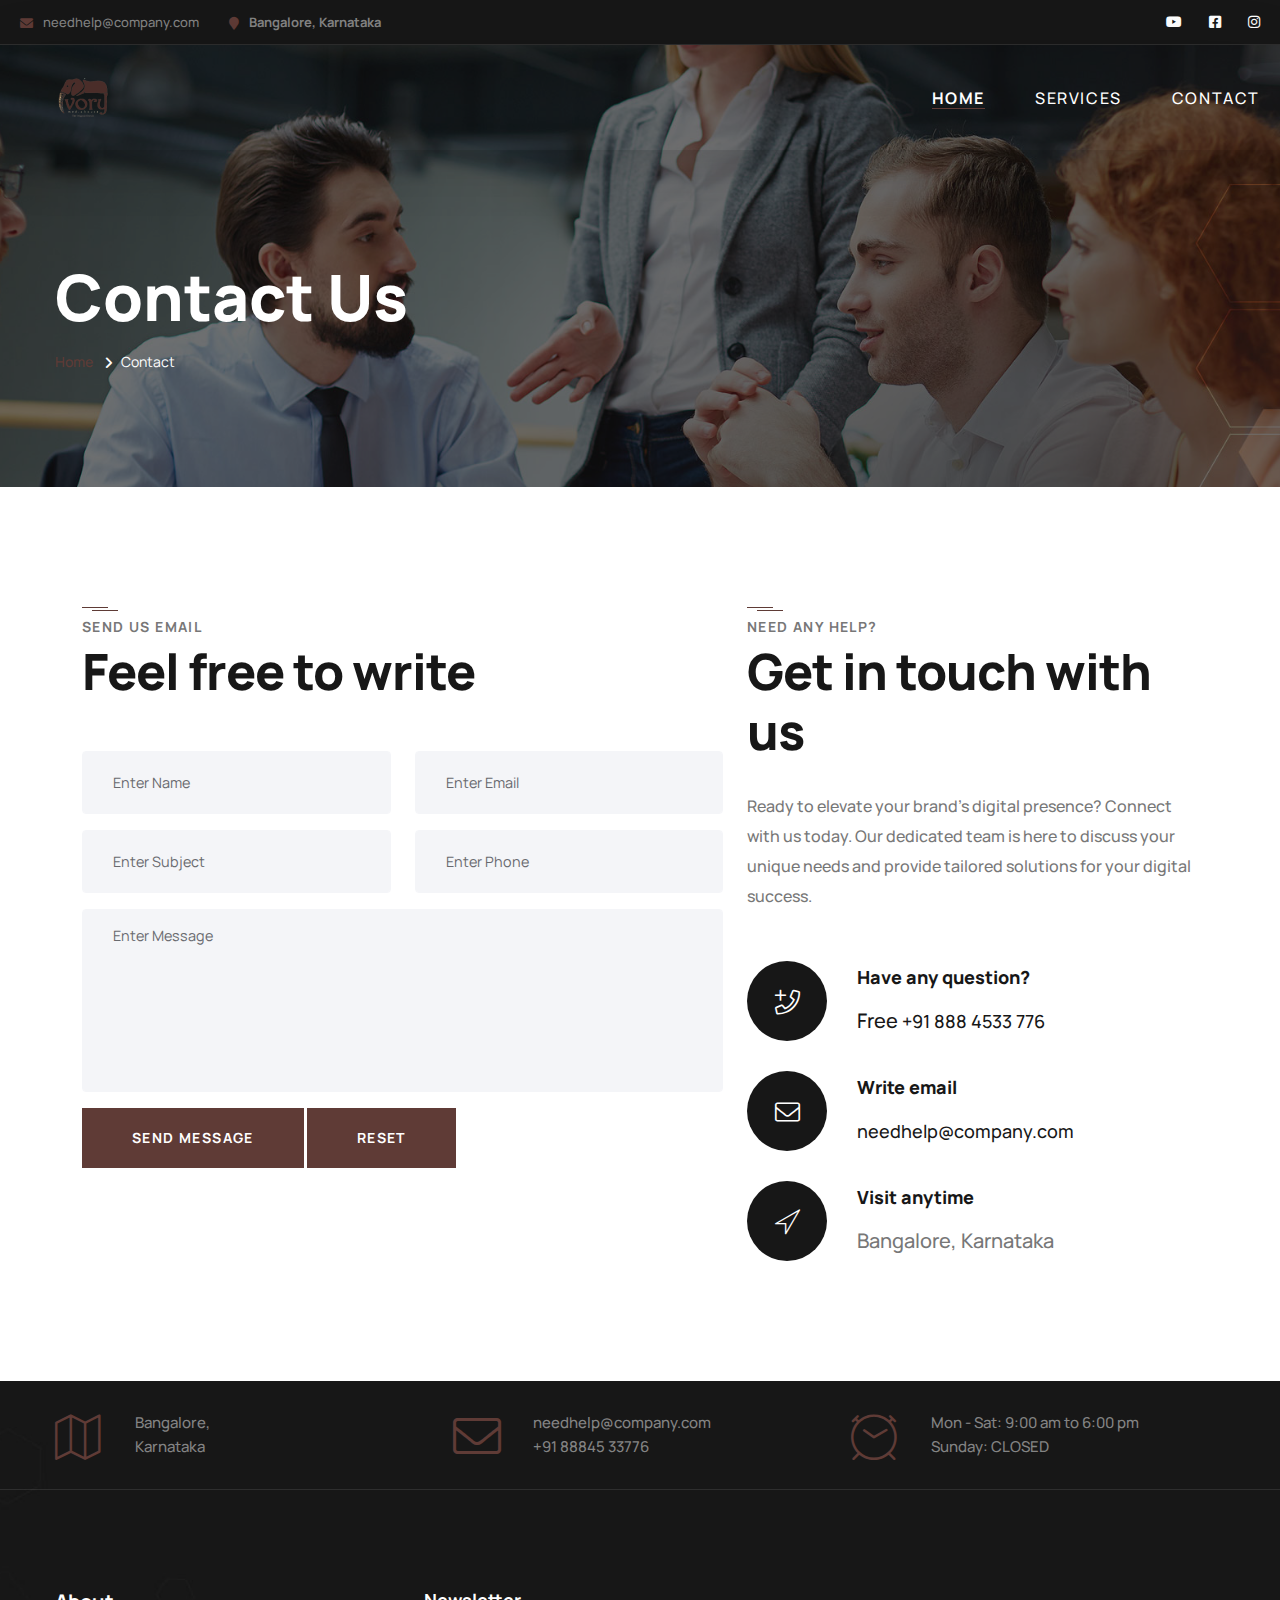
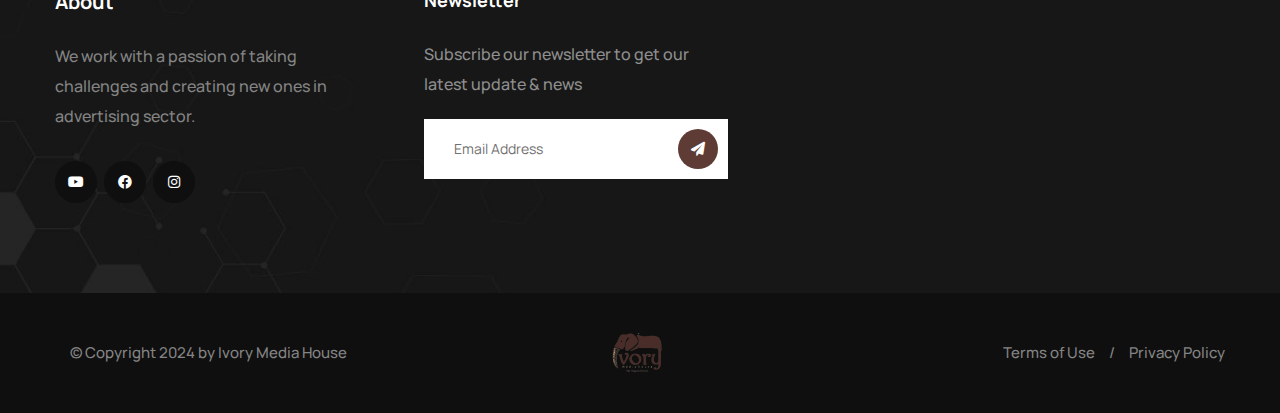
==== contact.html @ c9c1ac28 "first commit" ====
<!DOCTYPE html>
<html lang="en">
  <head>
    <meta charset="utf-8" />
    <title>
      Ivory Media House | Marketing | SEO | Web Design | Online Promotion
    </title>
    <!-- Stylesheets -->
    <link href="css/bootstrap.min.css" rel="stylesheet" />
    <link
      href="plugins/revolution/css/settings.css"
      rel="stylesheet"
      type="text/css"
    />
    <!-- REVOLUTION SETTINGS STYLES -->
    <link
      href="plugins/revolution/css/layers.css"
      rel="stylesheet"
      type="text/css"
    />
    <!-- REVOLUTION LAYERS STYLES -->
    <link
      href="plugins/revolution/css/navigation.css"
      rel="stylesheet"
      type="text/css"
    />
    <!-- REVOLUTION NAVIGATION STYLES -->
    <link href="css/style.css" rel="stylesheet" />

    <link rel="shortcut icon" href="images/favicon.png" type="image/x-icon" />
    <link rel="icon" href="images/favicon.png" type="image/x-icon" />

    <!-- Responsive -->
    <meta http-equiv="X-UA-Compatible" content="IE=edge" />
    <meta
      name="viewport"
      content="width=device-width, initial-scale=1.0, maximum-scale=1.0, user-scalable=0"
    />
    <!--[if lt IE 9
      ]><script src="https://cdnjs.cloudflare.com/ajax/libs/html5shiv/3.7.3/html5shiv.js"></script
    ><![endif]-->
    <!--[if lt IE 9]><script src="js/respond.js"></script><![endif]-->
  </head>

  <body>
    <div class="page-wrapper">
      <!-- Preloader -->
      <div class="preloader"></div>

      <!-- Main Header-->
      <header class="main-header header-style-one">
        <!-- Header Top -->
        <div class="header-top">
          <div class="inner-container">
            <div class="top-left">
              <!-- Info List -->
              <ul class="list-style-one">
                <li>
                  <i class="fa fa-envelope"></i>
                  <a href="mailto:needhelp@company.com">needhelp@company.com</a>
                </li>
                <li><i class="fa fa-map-marker"></i> Bangalore, Karnataka</li>
              </ul>
            </div>

            <div class="top-right">
              <ul class="social-icon-one">
                <li>
                  <a href="#"><span class="fab fa-youtube"></span></a>
                </li>
                <li>
                  <a href="#"><span class="fab fa-facebook-square"></span></a>
                </li>
                <li>
                  <a href="#"><span class="fab fa-instagram"></span></a>
                </li>
              </ul>
            </div>
          </div>
        </div>
        <!-- Header Top -->

        <div class="header-lower">
          <!-- Main box -->
          <div class="main-box">
            <div class="logo-box">
              <div class="logo">
                <a href="index.html"
                  ><img src="images/logo.png" alt="" title="Tronis"
                /></a>
              </div>

              <!-- Header Search -->
            </div>

            <!--Nav Box-->
            <div class="nav-outer">
              <nav class="nav main-menu">
                <ul class="navigation">
                  <li class="current">
                    <a href="index.html">Home</a>
                  </li>
                  <li class="">
                    <a href="services.html">Services</a>
                  </li>
                  <li><a href="contact.html">Contact</a></li>
                </ul>
              </nav>
              <!-- Main Menu End-->
            </div>

            <div class="outer-box">
              <a href="tel:+918884533776" class="info-btn">
                <i class="icon flaticon-phone-ringing"></i>
                +91 88845 33776
              </a>
              <!-- Mobile Nav toggler -->
              <div class="mobile-nav-toggler">
                <span class="icon lnr-icon-bars"></span>
              </div>
            </div>
          </div>
        </div>

        <!-- Mobile Menu  -->
        <div class="mobile-menu">
          <div class="menu-backdrop"></div>

          <!--Here Menu Will Come Automatically Via Javascript / Same Menu as in Header-->
          <nav class="menu-box">
            <div class="upper-box">
              <div class="nav-logo">
                <a href="index.html"
                  ><img src="images/logo.png" alt="" title=""
                /></a>
              </div>
              <div class="close-btn"><i class="icon fa fa-times"></i></div>
            </div>

            <ul class="navigation clearfix">
              <!--Keep This Empty / Menu will come through Javascript-->
            </ul>
            <ul class="contact-list-one">
              <li>
                <!-- Contact Info Box -->
                <div class="contact-info-box">
                  <i class="icon lnr-icon-phone-handset"></i>
                  <span class="title">Call Now</span>
                  <a href="tel:+92880098670">+92 (8800) - 98670</a>
                </div>
              </li>
              <li>
                <!-- Contact Info Box -->
                <div class="contact-info-box">
                  <span class="icon lnr-icon-envelope1"></span>
                  <span class="title">Send Email</span>
                  <a href="mailto:help@company.com">help@company.com</a>
                </div>
              </li>
              <li>
                <!-- Contact Info Box -->
                <div class="contact-info-box">
                  <span class="icon lnr-icon-clock"></span>
                  <span class="title">Send Email</span>
                  Mon - Sat 8:00 - 6:30, Sunday - CLOSED
                </div>
              </li>
            </ul>

            <ul class="social-links">
              <li>
                <a href="#"><i class="fab fa-youtube"></i></a>
              </li>
              <li>
                <a href="#"><i class="fab fa-facebook-f"></i></a>
              </li>
              <li>
                <a href="#"><i class="fab fa-instagram"></i></a>
              </li>
            </ul>
          </nav>
        </div>
        <!-- End Mobile Menu -->

        <!-- Header Search -->
        <div class="search-popup">
          <span class="search-back-drop"></span>
          <button class="close-search">
            <span class="fa fa-times"></span>
          </button>

          <div class="search-inner">
            <form
              method="post"
              action="https://html.kodesolution.com/2023/Ivory Media House-html/index.html"
            >
              <div class="form-group">
                <input
                  type="search"
                  name="search-field"
                  value=""
                  placeholder="Search..."
                  required=""
                />
                <button type="submit"><i class="fa fa-search"></i></button>
              </div>
            </form>
          </div>
        </div>
        <!-- End Header Search -->

        <!-- Sticky Header  -->
        <div class="sticky-header">
          <div class="auto-container">
            <div class="inner-container">
              <!--Logo-->
              <div class="logo">
                <a href="index.html" title=""
                  ><img src="images/logo-2.png" alt="" title=""
                /></a>
              </div>

              <!--Right Col-->
              <div class="nav-outer">
                <!-- Main Menu -->
                <nav class="main-menu">
                  <div class="navbar-collapse show collapse clearfix">
                    <ul class="navigation clearfix">
                      <!--Keep This Empty / Menu will come through Javascript-->
                    </ul>
                  </div>
                </nav>
                <!-- Main Menu End-->

                <!--Mobile Navigation Toggler-->
                <div class="mobile-nav-toggler">
                  <span class="icon lnr-icon-bars"></span>
                </div>
              </div>
            </div>
          </div>
        </div>
        <!-- End Sticky Menu -->
      </header>
      <!--End Main Header -->

      <!-- Start main-content -->
      <section
        class="page-title"
        style="background-image: url(images/background/page-title.jpg)"
      >
        <div class="auto-container">
          <div class="title-outer">
            <h1 class="title">Contact Us</h1>
            <ul class="page-breadcrumb">
              <li><a href="index.html">Home</a></li>
              <li>Contact</li>
            </ul>
          </div>
        </div>
      </section>
      <!-- end main-content -->

      <!--Contact Details Start-->
      <section class="contact-details">
        <div class="container">
          <div class="row">
            <div class="col-xl-7 col-lg-6">
              <div class="sec-title">
                <span class="sub-title">Send us email</span>
                <h2>Feel free to write</h2>
              </div>
              <!-- Contact Form -->
              <form
                id="contact_form"
                name="contact_form"
                class=""
                action="https://html.kodesolution.com/2023/Ivory Media House-html/includes/sendmail.php"
                method="post"
              >
                <div class="row">
                  <div class="col-sm-6">
                    <div class="mb-3">
                      <input
                        name="form_name"
                        class="form-control"
                        type="text"
                        placeholder="Enter Name"
                      />
                    </div>
                  </div>
                  <div class="col-sm-6">
                    <div class="mb-3">
                      <input
                        name="form_email"
                        class="form-control required email"
                        type="email"
                        placeholder="Enter Email"
                      />
                    </div>
                  </div>
                </div>
                <div class="row">
                  <div class="col-sm-6">
                    <div class="mb-3">
                      <input
                        name="form_subject"
                        class="form-control required"
                        type="text"
                        placeholder="Enter Subject"
                      />
                    </div>
                  </div>
                  <div class="col-sm-6">
                    <div class="mb-3">
                      <input
                        name="form_phone"
                        class="form-control"
                        type="text"
                        placeholder="Enter Phone"
                      />
                    </div>
                  </div>
                </div>
                <div class="mb-3">
                  <textarea
                    name="form_message"
                    class="form-control required"
                    rows="7"
                    placeholder="Enter Message"
                  ></textarea>
                </div>
                <div class="mb-3">
                  <input
                    name="form_botcheck"
                    class="form-control"
                    type="hidden"
                    value=""
                  />
                  <button
                    type="submit"
                    class="theme-btn btn-style-one"
                    data-loading-text="Please wait..."
                  >
                    <span class="btn-title">Send message</span>
                  </button>
                  <button
                    type="reset"
                    class="theme-btn btn-style-one bg-theme-color5"
                  >
                    <span class="btn-title">Reset</span>
                  </button>
                </div>
              </form>
              <!-- Contact Form Validation-->
            </div>
            <div class="col-xl-5 col-lg-6">
              <div class="contact-details__right">
                <div class="sec-title">
                  <span class="sub-title">Need any help?</span>
                  <h2>Get in touch with us</h2>
                  <div class="text">
                    Ready to elevate your brand's digital presence? Connect with
                    us today. Our dedicated team is here to discuss your unique
                    needs and provide tailored solutions for your digital
                    success.
                  </div>
                </div>
                <ul class="list-unstyled contact-details__info">
                  <li>
                    <div class="icon bg-theme-color2">
                      <span class="lnr-icon-phone-plus"></span>
                    </div>
                    <div class="text">
                      <h6>Have any question?</h6>
                      <a href="tel:+918884533776"
                        ><span>Free</span> +91 888 4533 776</a
                      >
                    </div>
                  </li>
                  <li>
                    <div class="icon">
                      <span class="lnr-icon-envelope1"></span>
                    </div>
                    <div class="text">
                      <h6>Write email</h6>
                      <a href="mailto:needhelp@company.com"
                        >needhelp@company.com</a
                      >
                    </div>
                  </li>
                  <li>
                    <div class="icon">
                      <span class="lnr-icon-location"></span>
                    </div>
                    <div class="text">
                      <h6>Visit anytime</h6>
                      <span>Bangalore, Karnataka</span>
                    </div>
                  </li>
                </ul>
              </div>
            </div>
          </div>
        </div>
      </section>
      <!--Contact Details End-->

      <!-- Main Footer -->
      <footer class="main-footer">
        <div class="bg bg-pattern-6"></div>
        <!-- Footer Uppper -->
        <div class="footer-upper">
          <div class="auto-container">
            <div class="row">
              <!-- Contact info Block -->
              <div class="contact-info-block col-lg-4 col-md-6">
                <div class="inner">
                  <i class="icon lnr-icon-map"></i>
                  <div class="text">Bangalore, <br />Karnataka</div>
                </div>
              </div>
              <!-- Contact info Block -->
              <div class="contact-info-block col-lg-4 col-md-6">
                <div class="inner">
                  <i class="icon lnr-icon-envelope1"></i>
                  <div class="text">
                    <a href="#">needhelp@company.com</a>
                    <a href="tel:+918884533776">+91 88845 33776</a>
                  </div>
                </div>
              </div>
              <!-- Contact info Block -->
              <div class="contact-info-block col-lg-4 col-md-6">
                <div class="inner">
                  <i class="icon lnr-icon-clock"></i>
                  <div class="text">
                    Mon - Sat: 9:00 am to 6:00 pm <br />Sunday: CLOSED
                  </div>
                </div>
              </div>
            </div>
          </div>
        </div>

        <!-- Widgets Section -->
        <div class="widgets-section">
          <div class="auto-container">
            <div class="row">
              <!-- Footer COlumn -->
              <div class="footer-column col-xl-3 col-lg-3 col-md-6 col-sm-12">
                <div class="footer-widget about-widget">
                  <h5 class="widget-title">About</h5>
                  <div class="widget-content">
                    <div class="text">
                      We work with a passion of taking challenges and creating
                      new ones in advertising sector.
                    </div>
                    <ul class="social-icon-two">
                      <li>
                        <a href="#"><i class="fab fa-youtube"></i></a>
                      </li>
                      <li>
                        <a href="#"><i class="fab fa-facebook"></i></a>
                      </li>
                      <li>
                        <a href="#"><i class="fab fa-instagram"></i></a>
                      </li>
                    </ul>
                  </div>
                </div>
              </div>

              <!-- Footer COlumn -->
              <div class="footer-column col-xl-4 col-lg-4 col-md-6 col-sm-12">
                <div class="widget newsletter-widget">
                  <h6 class="widget-title">Newsletter</h6>
                  <div class="widget-content">
                    <div class="text">
                      Subscribe our newsletter to get our latest update & news
                    </div>
                    <div class="subscribe-form">
                      <form method="post" action="#">
                        <div class="form-group">
                          <input
                            type="email"
                            name="email"
                            class="email"
                            value=""
                            placeholder="Email Address"
                            required=""
                          />
                          <button type="button" class="theme-btn">
                            <i class="fa fa-paper-plane"></i>
                          </button>
                        </div>
                      </form>
                    </div>
                  </div>
                </div>
              </div>
            </div>
          </div>
        </div>

        <!--  Footer Bottom -->
        <div class="footer-bottom">
          <div class="auto-container">
            <div class="row">
              <div class="logo-column col-lg-4 col-md-4 order-2">
                <div class="footer-logo">
                  <img src="images/logo.png" alt="" />
                </div>
              </div>
              <div class="links-column col-lg-4 col-md-4 order-3">
                <ul class="footer-links">
                  <li><a href="#">Terms of Use</a></li>
                  <li><a href="#">Privacy Policy</a></li>
                </ul>
              </div>
              <div class="col-lg-4 col-md-4">
                <p class="copyright-text">
                  © Copyright 2024 by Ivory Media House
                </p>
              </div>
            </div>
          </div>
        </div>
      </footer>
      <!--End Main Footer -->
    </div>
    <!-- End Page Wrapper -->

    <!-- Scroll To Top -->
    <div class="scroll-to-top scroll-to-target" data-target="html">
      <span class="fa fa-angle-up"></span>
    </div>

    <script src="js/jquery.js"></script>
    <script src="js/popper.min.js"></script>
    <script src="js/bootstrap.min.js"></script>
    <script src="js/jquery.fancybox.js"></script>
    <script src="js/jquery-ui.js"></script>
    <script src="js/wow.js"></script>
    <script src="js/appear.js"></script>
    <script src="js/select2.min.js"></script>
    <script src="js/swiper.min.js"></script>
    <script src="js/owl.js"></script>
    <script src="js/script.js"></script>

    <!-- form submit -->
    <script src="js/jquery.validate.min.js"></script>
    <script src="js/jquery.form.min.js"></script>
    <script>
      (function ($) {
        $("#contact_form").validate({
          submitHandler: function (form) {
            var form_btn = $(form).find('button[type="submit"]');
            var form_result_div = "#form-result";
            $(form_result_div).remove();
            form_btn.before(
              '<div id="form-result" class="alert alert-success" role="alert" style="display: none;"></div>'
            );
            var form_btn_old_msg = form_btn.html();
            form_btn.html(form_btn.prop("disabled", true).data("loading-text"));
            $(form).ajaxSubmit({
              dataType: "json",
              success: function (data) {
                if (data.status == "true") {
                  $(form).find(".form-control").val("");
                }
                form_btn.prop("disabled", false).html(form_btn_old_msg);
                $(form_result_div).html(data.message).fadeIn("slow");
                setTimeout(function () {
                  $(form_result_div).fadeOut("slow");
                }, 6000);
              },
            });
          },
        });
      })(jQuery);
    </script>
  </body>
</html>
---- plugins/revolution/css/settings.css ----
/*-----------------------------------------------------------------------------

-	Revolution Slider 5.0 Default Style Settings -

Screen Stylesheet

version:   	5.4.5
date:      	15/05/17
author:		themepunch
email:     	info@themepunch.com
website:   	http://www.themepunch.com
-----------------------------------------------------------------------------*/
#debungcontrolls,.debugtimeline{width:100%;box-sizing:border-box}.rev_column,.rev_column .tp-parallax-wrap,.tp-svg-layer svg{vertical-align:top}#debungcontrolls{z-index:100000;position:fixed;bottom:0;height:auto;background:rgba(0,0,0,.6);padding:10px}.debugtimeline{height:10px;position:relative;margin-bottom:3px;display:none;white-space:nowrap}.debugtimeline:hover{height:15px}.the_timeline_tester{background:#e74c3c;position:absolute;top:0;left:0;height:100%;width:0}.rs-go-fullscreen{position:fixed!important;width:100%!important;height:100%!important;top:0!important;left:0!important;z-index:9999999!important;background:#fff!important}.debugtimeline.tl_slide .the_timeline_tester{background:#f39c12}.debugtimeline.tl_frame .the_timeline_tester{background:#3498db}.debugtimline_txt{color:#fff;font-weight:400;font-size:7px;position:absolute;left:10px;top:0;white-space:nowrap;line-height:10px}.rtl{direction:rtl}@font-face{font-family:revicons;src:url(../fonts/revicons/revicons90c6.eot?5510888);src:url(../fonts/revicons/revicons90c6.eot?5510888#iefix) format('embedded-opentype'),url(../fonts/revicons/revicons90c6.woff?5510888) format('woff'),url(../fonts/revicons/revicons90c6.ttf?5510888) format('truetype'),url(../fonts/revicons/revicons90c6.svg?5510888#revicons) format('svg');font-weight:400;font-style:normal}[class*=" revicon-"]:before,[class^=revicon-]:before{font-family:revicons;font-style:normal;font-weight:400;speak:none;display:inline-block;text-decoration:inherit;width:1em;margin-right:.2em;text-align:center;font-variant:normal;text-transform:none;line-height:1em;margin-left:.2em}.revicon-search-1:before{content:'\e802'}.revicon-pencil-1:before{content:'\e831'}.revicon-picture-1:before{content:'\e803'}.revicon-cancel:before{content:'\e80a'}.revicon-info-circled:before{content:'\e80f'}.revicon-trash:before{content:'\e801'}.revicon-left-dir:before{content:'\e817'}.revicon-right-dir:before{content:'\e818'}.revicon-down-open:before{content:'\e83b'}.revicon-left-open:before{content:'\e819'}.revicon-right-open:before{content:'\e81a'}.revicon-angle-left:before{content:'\e820'}.revicon-angle-right:before{content:'\e81d'}.revicon-left-big:before{content:'\e81f'}.revicon-right-big:before{content:'\e81e'}.revicon-magic:before{content:'\e807'}.revicon-picture:before{content:'\e800'}.revicon-export:before{content:'\e80b'}.revicon-cog:before{content:'\e832'}.revicon-login:before{content:'\e833'}.revicon-logout:before{content:'\e834'}.revicon-video:before{content:'\e805'}.revicon-arrow-combo:before{content:'\e827'}.revicon-left-open-1:before{content:'\e82a'}.revicon-right-open-1:before{content:'\e82b'}.revicon-left-open-mini:before{content:'\e822'}.revicon-right-open-mini:before{content:'\e823'}.revicon-left-open-big:before{content:'\e824'}.revicon-right-open-big:before{content:'\e825'}.revicon-left:before{content:'\e836'}.revicon-right:before{content:'\e826'}.revicon-ccw:before{content:'\e808'}.revicon-arrows-ccw:before{content:'\e806'}.revicon-palette:before{content:'\e829'}.revicon-list-add:before{content:'\e80c'}.revicon-doc:before{content:'\e809'}.revicon-left-open-outline:before{content:'\e82e'}.revicon-left-open-2:before{content:'\e82c'}.revicon-right-open-outline:before{content:'\e82f'}.revicon-right-open-2:before{content:'\e82d'}.revicon-equalizer:before{content:'\e83a'}.revicon-layers-alt:before{content:'\e804'}.revicon-popup:before{content:'\e828'}.rev_slider_wrapper{position:relative;z-index:0;width:100%}.rev_slider{position:relative;overflow:visible}.entry-content .rev_slider a,.rev_slider a{box-shadow:none}.tp-overflow-hidden{overflow:hidden!important}.group_ov_hidden{overflow:hidden}.rev_slider img,.tp-simpleresponsive img{max-width:none!important;transition:none;margin:0;padding:0;border:none}.rev_slider .no-slides-text{font-weight:700;text-align:center;padding-top:80px}.rev_slider>ul,.rev_slider>ul>li,.rev_slider>ul>li:before,.rev_slider_wrapper>ul,.tp-revslider-mainul>li,.tp-revslider-mainul>li:before,.tp-simpleresponsive>ul,.tp-simpleresponsive>ul>li,.tp-simpleresponsive>ul>li:before{list-style:none!important;position:absolute;margin:0!important;padding:0!important;overflow-x:visible;overflow-y:visible;background-image:none;background-position:0 0;text-indent:0;top:0;left:0}.rev_slider>ul>li,.rev_slider>ul>li:before,.tp-revslider-mainul>li,.tp-revslider-mainul>li:before,.tp-simpleresponsive>ul>li,.tp-simpleresponsive>ul>li:before{visibility:hidden}.tp-revslider-mainul,.tp-revslider-slidesli{padding:0!important;margin:0!important;list-style:none!important}.fullscreen-container,.fullwidthbanner-container{padding:0;position:relative}.rev_slider li.tp-revslider-slidesli{position:absolute!important}.tp-caption .rs-untoggled-content{display:block}.tp-caption .rs-toggled-content{display:none}.rs-toggle-content-active.tp-caption .rs-toggled-content{display:block}.rs-toggle-content-active.tp-caption .rs-untoggled-content{display:none}.rev_slider .caption,.rev_slider .tp-caption{position:relative;visibility:hidden;white-space:nowrap;display:block;-webkit-font-smoothing:antialiased!important;z-index:1}.rev_slider .caption,.rev_slider .tp-caption,.tp-simpleresponsive img{-moz-user-select:none;-khtml-user-select:none;-webkit-user-select:none;-o-user-select:none}.rev_slider .tp-mask-wrap .tp-caption,.rev_slider .tp-mask-wrap :last-child,.wpb_text_column .rev_slider .tp-mask-wrap .tp-caption,.wpb_text_column .rev_slider .tp-mask-wrap :last-child{margin-bottom:0}.tp-svg-layer svg{width:100%;height:100%;position:relative}.tp-carousel-wrapper{cursor:url(openhand.cur),move}.tp-carousel-wrapper.dragged{cursor:url(closedhand.cur),move}.tp_inner_padding{box-sizing:border-box;max-height:none!important}.tp-caption.tp-layer-selectable{-moz-user-select:all;-khtml-user-select:all;-webkit-user-select:all;-o-user-select:all}.tp-caption.tp-hidden-caption,.tp-forcenotvisible,.tp-hide-revslider,.tp-parallax-wrap.tp-hidden-caption{visibility:hidden!important;display:none!important}.rev_slider audio,.rev_slider embed,.rev_slider iframe,.rev_slider object,.rev_slider video{max-width:none!important}.tp-element-background{position:absolute;top:0;left:0;width:100%;height:100%;z-index:0}.tp-blockmask,.tp-blockmask_in,.tp-blockmask_out{position:absolute;top:0;left:0;width:100%;height:100%;background:#fff;z-index:1000;transform:scaleX(0) scaleY(0)}.tp-parallax-wrap{transform-style:preserve-3d}.rev_row_zone{position:absolute;width:100%;left:0;box-sizing:border-box;min-height:50px;font-size:0}.rev_column_inner,.rev_slider .tp-caption.rev_row{position:relative;width:100%!important;box-sizing:border-box}.rev_row_zone_top{top:0}.rev_row_zone_middle{top:50%;transform:translateY(-50%)}.rev_row_zone_bottom{bottom:0}.rev_slider .tp-caption.rev_row{display:table;table-layout:fixed;vertical-align:top;height:auto!important;font-size:0}.rev_column{display:table-cell;position:relative;height:auto;box-sizing:border-box;font-size:0}.rev_column_inner{display:block;height:auto!important;white-space:normal!important}.rev_column_bg{width:100%;height:100%;position:absolute;top:0;left:0;z-index:0;box-sizing:border-box;background-clip:content-box;border:0 solid transparent}.tp-caption .backcorner,.tp-caption .backcornertop,.tp-caption .frontcorner,.tp-caption .frontcornertop{height:0;top:0;width:0;position:absolute}.rev_column_inner .tp-loop-wrap,.rev_column_inner .tp-mask-wrap,.rev_column_inner .tp-parallax-wrap{text-align:inherit}.rev_column_inner .tp-mask-wrap{display:inline-block}.rev_column_inner .tp-parallax-wrap,.rev_column_inner .tp-parallax-wrap .tp-loop-wrap,.rev_column_inner .tp-parallax-wrap .tp-mask-wrap{position:relative!important;left:auto!important;top:auto!important;line-height:0}.tp-video-play-button,.tp-video-play-button i{line-height:50px!important;vertical-align:top;text-align:center}.rev_column_inner .rev_layer_in_column,.rev_column_inner .tp-parallax-wrap,.rev_column_inner .tp-parallax-wrap .tp-loop-wrap,.rev_column_inner .tp-parallax-wrap .tp-mask-wrap{vertical-align:top}.rev_break_columns{display:block!important}.rev_break_columns .tp-parallax-wrap.rev_column{display:block!important;width:100%!important}.fullwidthbanner-container{overflow:hidden}.fullwidthbanner-container .fullwidthabanner{width:100%;position:relative}.tp-static-layers{position:absolute;z-index:101;top:0;left:0}.tp-caption .frontcorner{border-left:40px solid transparent;border-right:0 solid transparent;border-top:40px solid #00A8FF;left:-40px}.tp-caption .backcorner{border-left:0 solid transparent;border-right:40px solid transparent;border-bottom:40px solid #00A8FF;right:0}.tp-caption .frontcornertop{border-left:40px solid transparent;border-right:0 solid transparent;border-bottom:40px solid #00A8FF;left:-40px}.tp-caption .backcornertop{border-left:0 solid transparent;border-right:40px solid transparent;border-top:40px solid #00A8FF;right:0}.tp-layer-inner-rotation{position:relative!important}img.tp-slider-alternative-image{width:100%;height:auto}.caption.fullscreenvideo,.rs-background-video-layer,.tp-caption.coverscreenvideo,.tp-caption.fullscreenvideo{width:100%;height:100%;top:0;left:0;position:absolute}.noFilterClass{filter:none!important}.rs-background-video-layer{visibility:hidden;z-index:0}.caption.fullscreenvideo audio,.caption.fullscreenvideo iframe,.caption.fullscreenvideo video,.tp-caption.fullscreenvideo iframe,.tp-caption.fullscreenvideo iframe audio,.tp-caption.fullscreenvideo iframe video{width:100%!important;height:100%!important;display:none}.fullcoveredvideo audio,.fullscreenvideo audio .fullcoveredvideo video,.fullscreenvideo video{background:#000}.fullcoveredvideo .tp-poster{background-position:center center;background-size:cover;width:100%;height:100%;top:0;left:0}.videoisplaying .html5vid .tp-poster{display:none}.tp-video-play-button{background:#000;background:rgba(0,0,0,.3);border-radius:5px;position:absolute;top:50%;left:50%;color:#FFF;margin-top:-25px;margin-left:-25px;cursor:pointer;width:50px;height:50px;box-sizing:border-box;display:inline-block;z-index:4;opacity:0;transition:opacity .3s ease-out!important}.tp-audio-html5 .tp-video-play-button,.tp-hiddenaudio{display:none!important}.tp-caption .html5vid{width:100%!important;height:100%!important}.tp-video-play-button i{width:50px;height:50px;display:inline-block;font-size:40px!important}.rs-fullvideo-cover,.tp-dottedoverlay,.tp-shadowcover{height:100%;top:0;left:0;position:absolute}.tp-caption:hover .tp-video-play-button{opacity:1;display:block}.tp-caption .tp-revstop{display:none;border-left:5px solid #fff!important;border-right:5px solid #fff!important;margin-top:15px!important;line-height:20px!important;vertical-align:top;font-size:25px!important}.tp-seek-bar,.tp-video-button,.tp-volume-bar{outline:0;line-height:12px;margin:0;cursor:pointer}.videoisplaying .revicon-right-dir{display:none}.videoisplaying .tp-revstop{display:inline-block}.videoisplaying .tp-video-play-button{display:none}.fullcoveredvideo .tp-video-play-button{display:none!important}.fullscreenvideo .fullscreenvideo audio,.fullscreenvideo .fullscreenvideo video{object-fit:contain!important}.fullscreenvideo .fullcoveredvideo audio,.fullscreenvideo .fullcoveredvideo video{object-fit:cover!important}.tp-video-controls{position:absolute;bottom:0;left:0;right:0;padding:5px;opacity:0;transition:opacity .3s;background-image:linear-gradient(to bottom,#000 13%,#323232 100%);display:table;max-width:100%;overflow:hidden;box-sizing:border-box}.rev-btn.rev-hiddenicon i,.rev-btn.rev-withicon i{transition:all .2s ease-out!important;font-size:15px}.tp-caption:hover .tp-video-controls{opacity:.9}.tp-video-button{background:rgba(0,0,0,.5);border:0;border-radius:3px;font-size:12px;color:#fff;padding:0}.tp-video-button:hover{cursor:pointer}.tp-video-button-wrap,.tp-video-seek-bar-wrap,.tp-video-vol-bar-wrap{padding:0 5px;display:table-cell;vertical-align:middle}.tp-video-seek-bar-wrap{width:80%}.tp-video-vol-bar-wrap{width:20%}.tp-seek-bar,.tp-volume-bar{width:100%;padding:0}.rs-fullvideo-cover{width:100%;background:0 0;z-index:5}.disabled_lc .tp-video-play-button,.rs-background-video-layer audio::-webkit-media-controls,.rs-background-video-layer video::-webkit-media-controls,.rs-background-video-layer video::-webkit-media-controls-start-playback-button{display:none!important}.tp-audio-html5 .tp-video-controls{opacity:1!important;visibility:visible!important}.tp-dottedoverlay{background-repeat:repeat;width:100%;z-index:3}.tp-dottedoverlay.twoxtwo{background:url(../assets/gridtile.png)}.tp-dottedoverlay.twoxtwowhite{background:url(../assets/gridtile_white.png)}.tp-dottedoverlay.threexthree{background:url(../assets/gridtile_3x3.png)}.tp-dottedoverlay.threexthreewhite{background:url(../assets/gridtile_3x3_white.png)}.tp-shadowcover{width:100%;background:#fff;z-index:-1}.tp-shadow1{box-shadow:0 10px 6px -6px rgba(0,0,0,.8)}.tp-shadow2:after,.tp-shadow2:before,.tp-shadow3:before,.tp-shadow4:after{z-index:-2;position:absolute;content:"";bottom:10px;left:10px;width:50%;top:85%;max-width:300px;background:0 0;box-shadow:0 15px 10px rgba(0,0,0,.8);transform:rotate(-3deg)}.tp-shadow2:after,.tp-shadow4:after{transform:rotate(3deg);right:10px;left:auto}.tp-shadow5{position:relative;box-shadow:0 1px 4px rgba(0,0,0,.3),0 0 40px rgba(0,0,0,.1) inset}.tp-shadow5:after,.tp-shadow5:before{content:"";position:absolute;z-index:-2;box-shadow:0 0 25px 0 rgba(0,0,0,.6);top:30%;bottom:0;left:20px;right:20px;border-radius:100px/20px}.tp-button{padding:6px 13px 5px;border-radius:3px;height:30px;cursor:pointer;color:#fff!important;text-shadow:0 1px 1px rgba(0,0,0,.6)!important;font-size:15px;line-height:45px!important;font-family:arial,sans-serif;font-weight:700;letter-spacing:-1px;text-decoration:none}.tp-button.big{color:#fff;text-shadow:0 1px 1px rgba(0,0,0,.6);font-weight:700;padding:9px 20px;font-size:19px;line-height:57px!important}.purchase:hover,.tp-button.big:hover,.tp-button:hover{background-position:bottom,15px 11px}.purchase.green,.purchase:hover.green,.tp-button.green,.tp-button:hover.green{background-color:#21a117;box-shadow:0 3px 0 0 #104d0b}.purchase.blue,.purchase:hover.blue,.tp-button.blue,.tp-button:hover.blue{background-color:#1d78cb;box-shadow:0 3px 0 0 #0f3e68}.purchase.red,.purchase:hover.red,.tp-button.red,.tp-button:hover.red{background-color:#cb1d1d;box-shadow:0 3px 0 0 #7c1212}.purchase.orange,.purchase:hover.orange,.tp-button.orange,.tp-button:hover.orange{background-color:#f70;box-shadow:0 3px 0 0 #a34c00}.purchase.darkgrey,.purchase:hover.darkgrey,.tp-button.darkgrey,.tp-button.grey,.tp-button:hover.darkgrey,.tp-button:hover.grey{background-color:#555;box-shadow:0 3px 0 0 #222}.purchase.lightgrey,.purchase:hover.lightgrey,.tp-button.lightgrey,.tp-button:hover.lightgrey{background-color:#888;box-shadow:0 3px 0 0 #555}.rev-btn,.rev-btn:visited{outline:0!important;box-shadow:none!important;text-decoration:none!important;line-height:44px;font-size:17px;font-weight:500;padding:12px 35px;box-sizing:border-box;font-family:Roboto,sans-serif;cursor:pointer}.rev-btn.rev-uppercase,.rev-btn.rev-uppercase:visited{text-transform:uppercase;letter-spacing:1px;font-size:15px;font-weight:900}.rev-btn.rev-withicon i{font-weight:400;position:relative;top:0;margin-left:10px!important}.rev-btn.rev-hiddenicon i{font-weight:400;position:relative;top:0;opacity:0;margin-left:0!important;width:0!important}.rev-btn.rev-hiddenicon:hover i{opacity:1!important;margin-left:10px!important;width:auto!important}.rev-btn.rev-medium,.rev-btn.rev-medium:visited{line-height:36px;font-size:14px;padding:10px 30px}.rev-btn.rev-medium.rev-hiddenicon i,.rev-btn.rev-medium.rev-withicon i{font-size:14px;top:0}.rev-btn.rev-small,.rev-btn.rev-small:visited{line-height:28px;font-size:12px;padding:7px 20px}.rev-btn.rev-small.rev-hiddenicon i,.rev-btn.rev-small.rev-withicon i{font-size:12px;top:0}.rev-maxround{border-radius:30px}.rev-minround{border-radius:3px}.rev-burger{position:relative;width:60px;height:60px;box-sizing:border-box;padding:22px 0 0 14px;border-radius:50%;border:1px solid rgba(51,51,51,.25);-webkit-tap-highlight-color:transparent;cursor:pointer}.rev-burger span{display:block;width:30px;height:3px;background:#333;transition:.7s;pointer-events:none;transform-style:flat!important}.rev-burger.revb-white span,.rev-burger.revb-whitenoborder span{background:#fff}.rev-burger span:nth-child(2){margin:3px 0}#dialog_addbutton .rev-burger:hover :first-child,.open .rev-burger :first-child,.open.rev-burger :first-child{transform:translateY(6px) rotate(-45deg)}#dialog_addbutton .rev-burger:hover :nth-child(2),.open .rev-burger :nth-child(2),.open.rev-burger :nth-child(2){transform:rotate(-45deg);opacity:0}#dialog_addbutton .rev-burger:hover :last-child,.open .rev-burger :last-child,.open.rev-burger :last-child{transform:translateY(-6px) rotate(-135deg)}.rev-burger.revb-white{border:2px solid rgba(255,255,255,.2)}.rev-burger.revb-darknoborder,.rev-burger.revb-whitenoborder{border:0}.rev-burger.revb-darknoborder span{background:#333}.rev-burger.revb-whitefull{background:#fff;border:none}.rev-burger.revb-whitefull span{background:#333}.rev-burger.revb-darkfull{background:#333;border:none}.rev-burger.revb-darkfull span,.rev-scroll-btn.revs-fullwhite{background:#fff}@keyframes rev-ani-mouse{0%{opacity:1;top:29%}15%{opacity:1;top:50%}50%{opacity:0;top:50%}100%{opacity:0;top:29%}}.rev-scroll-btn{display:inline-block;position:relative;left:0;right:0;text-align:center;cursor:pointer;width:35px;height:55px;box-sizing:border-box;border:3px solid #fff;border-radius:23px}.rev-scroll-btn>*{display:inline-block;line-height:18px;font-size:13px;font-weight:400;color:#fff;font-family:proxima-nova,"Helvetica Neue",Helvetica,Arial,sans-serif;letter-spacing:2px}.rev-scroll-btn>.active,.rev-scroll-btn>:focus,.rev-scroll-btn>:hover{color:#fff}.rev-scroll-btn>.active,.rev-scroll-btn>:active,.rev-scroll-btn>:focus,.rev-scroll-btn>:hover{opacity:.8}.rev-scroll-btn.revs-fullwhite span{background:#333}.rev-scroll-btn.revs-fulldark{background:#333;border:none}.rev-scroll-btn.revs-fulldark span,.tp-bullet{background:#fff}.rev-scroll-btn span{position:absolute;display:block;top:29%;left:50%;width:8px;height:8px;margin:-4px 0 0 -4px;background:#fff;border-radius:50%;animation:rev-ani-mouse 2.5s linear infinite}.rev-scroll-btn.revs-dark{border-color:#333}.rev-scroll-btn.revs-dark span{background:#333}.rev-control-btn{position:relative;display:inline-block;z-index:5;color:#FFF;font-size:20px;line-height:60px;font-weight:400;font-style:normal;font-family:Raleway;text-decoration:none;text-align:center;background-color:#000;border-radius:50px;text-shadow:none;background-color:rgba(0,0,0,.5);width:60px;height:60px;box-sizing:border-box;cursor:pointer}.rev-cbutton-dark-sr,.rev-cbutton-light-sr{border-radius:3px}.rev-cbutton-light,.rev-cbutton-light-sr{color:#333;background-color:rgba(255,255,255,.75)}.rev-sbutton{line-height:37px;width:37px;height:37px}.rev-sbutton-blue{background-color:#3B5998}.rev-sbutton-lightblue{background-color:#00A0D1}.rev-sbutton-red{background-color:#DD4B39}.tp-bannertimer{visibility:hidden;width:100%;height:5px;background:#000;background:rgba(0,0,0,.15);position:absolute;z-index:200;top:0}.tp-bannertimer.tp-bottom{top:auto;bottom:0!important;height:5px}.tp-caption img{background:0 0;-ms-filter:"progid:DXImageTransform.Microsoft.gradient(startColorstr=#00FFFFFF,endColorstr=#00FFFFFF)";filter:progid:DXImageTransform.Microsoft.gradient(startColorstr=#00FFFFFF, endColorstr=#00FFFFFF);zoom:1}.caption.slidelink a div,.tp-caption.slidelink a div{width:3000px;height:1500px;background:url(../assets/coloredbg.png)}.tp-caption.slidelink a span{background:url(../assets/coloredbg.png)}.tp-loader.spinner0,.tp-loader.spinner5{background-image:url(../assets/loader.gif);background-repeat:no-repeat}.tp-shape{width:100%;height:100%}.tp-caption .rs-starring{display:inline-block}.tp-caption .rs-starring .star-rating{float:none;display:inline-block;vertical-align:top;color:#FFC321!important}.tp-caption .rs-starring .star-rating,.tp-caption .rs-starring-page .star-rating{position:relative;height:1em;width:5.4em;font-family:star;font-size:1em!important}.tp-loader.spinner0,.tp-loader.spinner1{width:40px;height:40px;margin-top:-20px;margin-left:-20px;animation:tp-rotateplane 1.2s infinite ease-in-out;background-color:#fff;border-radius:3px;box-shadow:0 0 20px 0 rgba(0,0,0,.15)}.tp-caption .rs-starring .star-rating:before,.tp-caption .rs-starring-page .star-rating:before{content:"\73\73\73\73\73";color:#E0DADF;float:left;top:0;left:0;position:absolute}.tp-caption .rs-starring .star-rating span{overflow:hidden;float:left;top:0;left:0;position:absolute;padding-top:1.5em;font-size:1em!important}.tp-caption .rs-starring .star-rating span:before{content:"\53\53\53\53\53";top:0;position:absolute;left:0}.tp-loader{top:50%;left:50%;z-index:10000;position:absolute}.tp-loader.spinner0{background-position:center center}.tp-loader.spinner5{background-position:10px 10px;background-color:#fff;margin:-22px;width:44px;height:44px;border-radius:3px}@keyframes tp-rotateplane{0%{transform:perspective(120px) rotateX(0) rotateY(0)}50%{transform:perspective(120px) rotateX(-180.1deg) rotateY(0)}100%{transform:perspective(120px) rotateX(-180deg) rotateY(-179.9deg)}}.tp-loader.spinner2{width:40px;height:40px;margin-top:-20px;margin-left:-20px;background-color:red;box-shadow:0 0 20px 0 rgba(0,0,0,.15);border-radius:100%;animation:tp-scaleout 1s infinite ease-in-out}@keyframes tp-scaleout{0%{transform:scale(0)}100%{transform:scale(1);opacity:0}}.tp-loader.spinner3{margin:-9px 0 0 -35px;width:70px;text-align:center}.tp-loader.spinner3 .bounce1,.tp-loader.spinner3 .bounce2,.tp-loader.spinner3 .bounce3{width:18px;height:18px;background-color:#fff;box-shadow:0 0 20px 0 rgba(0,0,0,.15);border-radius:100%;display:inline-block;animation:tp-bouncedelay 1.4s infinite ease-in-out;animation-fill-mode:both}.tp-loader.spinner3 .bounce1{animation-delay:-.32s}.tp-loader.spinner3 .bounce2{animation-delay:-.16s}@keyframes tp-bouncedelay{0%,100%,80%{transform:scale(0)}40%{transform:scale(1)}}.tp-loader.spinner4{margin:-20px 0 0 -20px;width:40px;height:40px;text-align:center;animation:tp-rotate 2s infinite linear}.tp-loader.spinner4 .dot1,.tp-loader.spinner4 .dot2{width:60%;height:60%;display:inline-block;position:absolute;top:0;background-color:#fff;border-radius:100%;animation:tp-bounce 2s infinite ease-in-out;box-shadow:0 0 20px 0 rgba(0,0,0,.15)}.tp-loader.spinner4 .dot2{top:auto;bottom:0;animation-delay:-1s}@keyframes tp-rotate{100%{transform:rotate(360deg)}}@keyframes tp-bounce{0%,100%{transform:scale(0)}50%{transform:scale(1)}}.tp-bullets.navbar,.tp-tabs.navbar,.tp-thumbs.navbar{border:none;min-height:0;margin:0;border-radius:0}.tp-bullets,.tp-tabs,.tp-thumbs{position:absolute;display:block;z-index:1000;top:0;left:0}.tp-tab,.tp-thumb{cursor:pointer;position:absolute;opacity:.5;box-sizing:border-box}.tp-arr-imgholder,.tp-tab-image,.tp-thumb-image,.tp-videoposter{background-position:center center;background-size:cover;width:100%;height:100%;display:block;position:absolute;top:0;left:0}.tp-tab.selected,.tp-tab:hover,.tp-thumb.selected,.tp-thumb:hover{opacity:1}.tp-tab-mask,.tp-thumb-mask{box-sizing:border-box!important}.tp-tabs,.tp-thumbs{box-sizing:content-box!important}.tp-bullet{width:15px;height:15px;position:absolute;background:rgba(255,255,255,.3);cursor:pointer}.tp-bullet.selected,.tp-bullet:hover{background:#fff}.tparrows{cursor:pointer;background:#000;background:rgba(0,0,0,.5);width:40px;height:40px;position:absolute;display:block;z-index:1000}.tparrows:hover{background:#000}.tparrows:before{font-family:revicons;font-size:15px;color:#fff;display:block;line-height:40px;text-align:center}.hginfo,.hglayerinfo{font-size:12px;font-weight:600}.tparrows.tp-leftarrow:before{content:'\e824'}.tparrows.tp-rightarrow:before{content:'\e825'}body.rtl .tp-kbimg{left:0!important}.dddwrappershadow{box-shadow:0 45px 100px rgba(0,0,0,.4)}.hglayerinfo{position:fixed;bottom:0;left:0;color:#FFF;line-height:20px;background:rgba(0,0,0,.75);padding:5px 10px;z-index:2000;white-space:normal}.helpgrid,.hginfo{position:absolute}.hginfo{top:-2px;left:-2px;color:#e74c3c;background:#000;padding:2px 5px}.indebugmode .tp-caption:hover{border:1px dashed #c0392b!important}.helpgrid{border:2px dashed #c0392b;top:0;left:0;z-index:0}#revsliderlogloglog{padding:15px;color:#fff;position:fixed;top:0;left:0;width:200px;height:150px;background:rgba(0,0,0,.7);z-index:100000;font-size:10px;overflow:scroll}.aden{filter:hue-rotate(-20deg) contrast(.9) saturate(.85) brightness(1.2)}.aden::after{background:linear-gradient(to right,rgba(66,10,14,.2),transparent);mix-blend-mode:darken}.perpetua::after,.reyes::after{mix-blend-mode:soft-light;opacity:.5}.inkwell{filter:sepia(.3) contrast(1.1) brightness(1.1) grayscale(1)}.perpetua::after{background:linear-gradient(to bottom,#005b9a,#e6c13d)}.reyes{filter:sepia(.22) brightness(1.1) contrast(.85) saturate(.75)}.reyes::after{background:#efcdad}.gingham{filter:brightness(1.05) hue-rotate(-10deg)}.gingham::after{background:linear-gradient(to right,rgba(66,10,14,.2),transparent);mix-blend-mode:darken}.toaster{filter:contrast(1.5) brightness(.9)}.toaster::after{background:radial-gradient(circle,#804e0f,#3b003b);mix-blend-mode:screen}.walden{filter:brightness(1.1) hue-rotate(-10deg) sepia(.3) saturate(1.6)}.walden::after{background:#04c;mix-blend-mode:screen;opacity:.3}.hudson{filter:brightness(1.2) contrast(.9) saturate(1.1)}.hudson::after{background:radial-gradient(circle,#a6b1ff 50%,#342134);mix-blend-mode:multiply;opacity:.5}.earlybird{filter:contrast(.9) sepia(.2)}.earlybird::after{background:radial-gradient(circle,#d0ba8e 20%,#360309 85%,#1d0210 100%);mix-blend-mode:overlay}.mayfair{filter:contrast(1.1) saturate(1.1)}.mayfair::after{background:radial-gradient(circle at 40% 40%,rgba(255,255,255,.8),rgba(255,200,200,.6),#111 60%);mix-blend-mode:overlay;opacity:.4}.lofi{filter:saturate(1.1) contrast(1.5)}.lofi::after{background:radial-gradient(circle,transparent 70%,#222 150%);mix-blend-mode:multiply}._1977{filter:contrast(1.1) brightness(1.1) saturate(1.3)}._1977:after{background:rgba(243,106,188,.3);mix-blend-mode:screen}.brooklyn{filter:contrast(.9) brightness(1.1)}.brooklyn::after{background:radial-gradient(circle,rgba(168,223,193,.4) 70%,#c4b7c8);mix-blend-mode:overlay}.xpro2{filter:sepia(.3)}.xpro2::after{background:radial-gradient(circle,#e6e7e0 40%,rgba(43,42,161,.6) 110%);mix-blend-mode:color-burn}.nashville{filter:sepia(.2) contrast(1.2) brightness(1.05) saturate(1.2)}.nashville::after{background:rgba(0,70,150,.4);mix-blend-mode:lighten}.nashville::before{background:rgba(247,176,153,.56);mix-blend-mode:darken}.lark{filter:contrast(.9)}.lark::after{background:rgba(242,242,242,.8);mix-blend-mode:darken}.lark::before{background:#22253f;mix-blend-mode:color-dodge}.moon{filter:grayscale(1) contrast(1.1) brightness(1.1)}.moon::before{background:#a0a0a0;mix-blend-mode:soft-light}.moon::after{background:#383838;mix-blend-mode:lighten}.clarendon{filter:contrast(1.2) saturate(1.35)}.clarendon:before{background:rgba(127,187,227,.2);mix-blend-mode:overlay}.willow{filter:grayscale(.5) contrast(.95) brightness(.9)}.willow::before{background-color:radial-gradient(40%,circle,#d4a9af 55%,#000 150%);mix-blend-mode:overlay}.willow::after{background-color:#d8cdcb;mix-blend-mode:color}.rise{filter:brightness(1.05) sepia(.2) contrast(.9) saturate(.9)}.rise::after{background:radial-gradient(circle,rgba(232,197,152,.8),transparent 90%);mix-blend-mode:overlay;opacity:.6}.rise::before{background:radial-gradient(circle,rgba(236,205,169,.15) 55%,rgba(50,30,7,.4));mix-blend-mode:multiply}._1977:after,._1977:before,.aden:after,.aden:before,.brooklyn:after,.brooklyn:before,.clarendon:after,.clarendon:before,.earlybird:after,.earlybird:before,.gingham:after,.gingham:before,.hudson:after,.hudson:before,.inkwell:after,.inkwell:before,.lark:after,.lark:before,.lofi:after,.lofi:before,.mayfair:after,.mayfair:before,.moon:after,.moon:before,.nashville:after,.nashville:before,.perpetua:after,.perpetua:before,.reyes:after,.reyes:before,.rise:after,.rise:before,.slumber:after,.slumber:before,.toaster:after,.toaster:before,.walden:after,.walden:before,.willow:after,.willow:before,.xpro2:after,.xpro2:before{content:'';display:block;height:100%;width:100%;top:0;left:0;position:absolute;pointer-events:none}._1977,.aden,.brooklyn,.clarendon,.earlybird,.gingham,.hudson,.inkwell,.lark,.lofi,.mayfair,.moon,.nashville,.perpetua,.reyes,.rise,.slumber,.toaster,.walden,.willow,.xpro2{position:relative}._1977 img,.aden img,.brooklyn img,.clarendon img,.earlybird img,.gingham img,.hudson img,.inkwell img,.lark img,.lofi img,.mayfair img,.moon img,.nashville img,.perpetua img,.reyes img,.rise img,.slumber img,.toaster img,.walden img,.willow img,.xpro2 img{width:100%;z-index:1}._1977:before,.aden:before,.brooklyn:before,.clarendon:before,.earlybird:before,.gingham:before,.hudson:before,.inkwell:before,.lark:before,.lofi:before,.mayfair:before,.moon:before,.nashville:before,.perpetua:before,.reyes:before,.rise:before,.slumber:before,.toaster:before,.walden:before,.willow:before,.xpro2:before{z-index:2}._1977:after,.aden:after,.brooklyn:after,.clarendon:after,.earlybird:after,.gingham:after,.hudson:after,.inkwell:after,.lark:after,.lofi:after,.mayfair:after,.moon:after,.nashville:after,.perpetua:after,.reyes:after,.rise:after,.slumber:after,.toaster:after,.walden:after,.willow:after,.xpro2:after{z-index:3}.slumber{filter:saturate(.66) brightness(1.05)}.slumber::after{background:rgba(125,105,24,.5);mix-blend-mode:soft-light}.slumber::before{background:rgba(69,41,12,.4);mix-blend-mode:lighten}.tp-kbimg-wrap:after,.tp-kbimg-wrap:before{height:500%;width:500%}
---- plugins/revolution/css/layers.css ----
/*-----------------------------------------------------------------------------

-	Revolution Slider 5.0 Layer Style Settings -

Screen Stylesheet

version:   	5.0.0
date:      	18/03/15
author:		themepunch
email:     	info@themepunch.com
website:   	http://www.themepunch.com
-----------------------------------------------------------------------------*/

* {
    -webkit-box-sizing: border-box;
    -moz-box-sizing: border-box;
    box-sizing: border-box;
}

.tp-caption.Twitter-Content a,.tp-caption.Twitter-Content a:visited
{
	color:#0084B4!important;
}

.tp-caption.Twitter-Content a:hover
{
	color:#0084B4!important;
	text-decoration:underline!important;
}

.tp-caption.medium_grey,.medium_grey
{
	background-color:#888;
	border-style:none;
	border-width:0;
	color:#fff;
	font-family:Arial;
	font-size:20px;
	font-weight:700;
	line-height:20px;
	margin:0;
	padding:2px 4px;
	position:absolute;
	text-shadow:0 2px 5px rgba(0,0,0,0.5);
	white-space:nowrap;
}

.tp-caption.small_text,.small_text
{
	border-style:none;
	border-width:0;
	color:#fff;
	font-family:Arial;
	font-size:14px;
	font-weight:700;
	line-height:20px;
	margin:0;
	position:absolute;
	text-shadow:0 2px 5px rgba(0,0,0,0.5);
	white-space:nowrap;
}

.tp-caption.medium_text,.medium_text
{
	border-style:none;
	border-width:0;
	color:#fff;
	font-family:Arial;
	font-size:20px;
	font-weight:700;
	line-height:20px;
	margin:0;
	position:absolute;
	text-shadow:0 2px 5px rgba(0,0,0,0.5);
	white-space:nowrap;
}

.tp-caption.large_text,.large_text
{
	border-style:none;
	border-width:0;
	color:#fff;
	font-family:Arial;
	font-size:40px;
	font-weight:700;
	line-height:40px;
	margin:0;
	position:absolute;
	text-shadow:0 2px 5px rgba(0,0,0,0.5);
	white-space:nowrap;
}

.tp-caption.very_large_text,.very_large_text
{
	border-style:none;
	border-width:0;
	color:#fff;
	font-family:Arial;
	font-size:60px;
	font-weight:700;
	letter-spacing:-2px;
	line-height:60px;
	margin:0;
	position:absolute;
	text-shadow:0 2px 5px rgba(0,0,0,0.5);
	white-space:nowrap;
}

.tp-caption.very_big_white,.very_big_white
{
	background-color:#000;
	border-style:none;
	border-width:0;
	color:#fff;
	font-family:Arial;
	font-size:60px;
	font-weight:800;
	line-height:60px;
	margin:0;
	padding:1px 4px 0;
	position:absolute;
	text-shadow:none;
	white-space:nowrap;
}

.tp-caption.very_big_black,.very_big_black
{
	background-color:#fff;
	border-style:none;
	border-width:0;
	color:#000;
	font-family:Arial;
	font-size:60px;
	font-weight:700;
	line-height:60px;
	margin:0;
	padding:1px 4px 0;
	position:absolute;
	text-shadow:none;
	white-space:nowrap;
}

.tp-caption.modern_medium_fat,.modern_medium_fat
{
	border-style:none;
	border-width:0;
	color:#000;
	font-family:"Open Sans", sans-serif;
	font-size:24px;
	font-weight:800;
	line-height:20px;
	margin:0;
	position:absolute;
	text-shadow:none;
	white-space:nowrap;
}

.tp-caption.modern_medium_fat_white,.modern_medium_fat_white
{
	border-style:none;
	border-width:0;
	color:#fff;
	font-family:"Open Sans", sans-serif;
	font-size:24px;
	font-weight:800;
	line-height:20px;
	margin:0;
	position:absolute;
	text-shadow:none;
	white-space:nowrap;
}

.tp-caption.modern_medium_light,.modern_medium_light
{
	border-style:none;
	border-width:0;
	color:#000;
	font-family:"Open Sans", sans-serif;
	font-size:24px;
	font-weight:300;
	line-height:20px;
	margin:0;
	position:absolute;
	text-shadow:none;
	white-space:nowrap;
}

.tp-caption.modern_big_bluebg,.modern_big_bluebg
{
	background-color:#4e5b6c;
	border-style:none;
	border-width:0;
	color:#fff;
	font-family:"Open Sans", sans-serif;
	font-size:30px;
	font-weight:800;
	letter-spacing:0;
	line-height:36px;
	margin:0;
	padding:3px 10px;
	position:absolute;
	text-shadow:none;
}

.tp-caption.modern_big_redbg,.modern_big_redbg
{
	background-color:#de543e;
	border-style:none;
	border-width:0;
	color:#fff;
	font-family:"Open Sans", sans-serif;
	font-size:30px;
	font-weight:300;
	letter-spacing:0;
	line-height:36px;
	margin:0;
	padding:1px 10px 3px;
	position:absolute;
	text-shadow:none;
}

.tp-caption.modern_small_text_dark,.modern_small_text_dark
{
	border-style:none;
	border-width:0;
	color:#555;
	font-family:Arial;
	font-size:14px;
	line-height:22px;
	margin:0;
	position:absolute;
	text-shadow:none;
	white-space:nowrap;
}

.tp-caption.boxshadow,.boxshadow
{		
	box-shadow:0 0 20px rgba(0,0,0,0.5);
}

.tp-caption.black,.black
{
	color:#000;
	text-shadow:none;
}

.tp-caption.noshadow,.noshadow
{
	text-shadow:none;
}

.tp-caption.thinheadline_dark,.thinheadline_dark
{
	background-color:transparent;
	color:rgba(0,0,0,0.85);
	font-family:"Open Sans";
	font-size:30px;
	font-weight:300;
	line-height:30px;
	position:absolute;
	text-shadow:none;
}

.tp-caption.thintext_dark,.thintext_dark
{
	background-color:transparent;
	color:rgba(0,0,0,0.85);
	font-family:"Open Sans";
	font-size:16px;
	font-weight:300;
	line-height:26px;
	position:absolute;
	text-shadow:none;
}

.tp-caption.largeblackbg,.largeblackbg
{
	
	
	background-color:#000;
	border-radius:0;
	color:#fff;
	font-family:"Open Sans";
	font-size:50px;
	font-weight:300;
	line-height:70px;
	padding:0 20px;
	position:absolute;
	text-shadow:none;
}

.tp-caption.largepinkbg,.largepinkbg
{
	
	
	background-color:#db4360;
	border-radius:0;
	color:#fff;
	font-family:"Open Sans";
	font-size:50px;
	font-weight:300;
	line-height:70px;
	padding:0 20px;
	position:absolute;
	text-shadow:none;
}

.tp-caption.largewhitebg,.largewhitebg
{
	
	
	background-color:#fff;
	border-radius:0;
	color:#000;
	font-family:"Open Sans";
	font-size:50px;
	font-weight:300;
	line-height:70px;
	padding:0 20px;
	position:absolute;
	text-shadow:none;
}

.tp-caption.largegreenbg,.largegreenbg
{
	
	
	background-color:#67ae73;
	border-radius:0;
	color:#fff;
	font-family:"Open Sans";
	font-size:50px;
	font-weight:300;
	line-height:70px;
	padding:0 20px;
	position:absolute;
	text-shadow:none;
}

.tp-caption.excerpt,.excerpt
{
	background-color:rgba(0,0,0,1);
	border-color:#fff;
	border-style:none;
	border-width:0;
	color:#fff;
	font-family:Arial;
	font-size:36px;
	font-weight:700;
	height:auto;
	letter-spacing:-1.5px;
	line-height:36px;
	margin:0;
	padding:1px 4px 0;
	text-decoration:none;
	text-shadow:none;
	white-space:normal!important;
	width:150px;
}

.tp-caption.large_bold_grey,.large_bold_grey
{
	background-color:transparent;
	border-color:#ffd658;
	border-style:none;
	border-width:0;
	color:#666;
	font-family:"Open Sans";
	font-size:60px;
	font-weight:800;
	line-height:60px;
	margin:0;
	padding:1px 4px 0;
	text-decoration:none;
	text-shadow:none;
}

.tp-caption.medium_thin_grey,.medium_thin_grey
{
	background-color:transparent;
	border-color:#ffd658;
	border-style:none;
	border-width:0;
	color:#666;
	font-family:"Open Sans";
	font-size:34px;
	font-weight:300;
	line-height:30px;
	margin:0;
	padding:1px 4px 0;
	text-decoration:none;
	text-shadow:none;
}

.tp-caption.small_thin_grey,.small_thin_grey
{
	background-color:transparent;
	border-color:#ffd658;
	border-style:none;
	border-width:0;
	color:#757575;
	font-family:"Open Sans";
	font-size:18px;
	font-weight:300;
	line-height:26px;
	margin:0;
	padding:1px 4px 0;
	text-decoration:none;
	text-shadow:none;
}

.tp-caption.lightgrey_divider,.lightgrey_divider
{
	background-color:rgba(235,235,235,1);
	background-position:initial;
	background-repeat:initial;
	border-color:#222;
	border-style:none;
	border-width:0;
	height:3px;
	text-decoration:none;
	width:370px;
}

.tp-caption.large_bold_darkblue,.large_bold_darkblue
{
	background-color:transparent;
	border-color:#ffd658;
	border-style:none;
	border-width:0;
	color:#34495e;
	font-family:"Open Sans";
	font-size:58px;
	font-weight:800;
	line-height:60px;
	text-decoration:none;
}

.tp-caption.medium_bg_darkblue,.medium_bg_darkblue
{
	background-color:#34495e;
	border-color:#ffd658;
	border-style:none;
	border-width:0;
	color:#fff;
	font-family:"Open Sans";
	font-size:20px;
	font-weight:800;
	line-height:20px;
	padding:10px;
	text-decoration:none;
}

.tp-caption.medium_bold_red,.medium_bold_red
{
	background-color:transparent;
	border-color:#ffd658;
	border-style:none;
	border-width:0;
	color:#e33a0c;
	font-family:"Open Sans";
	font-size:24px;
	font-weight:800;
	line-height:30px;
	padding:0;
	text-decoration:none;
}

.tp-caption.medium_light_red,.medium_light_red
{
	background-color:transparent;
	border-color:#ffd658;
	border-style:none;
	border-width:0;
	color:#e33a0c;
	font-family:"Open Sans";
	font-size:21px;
	font-weight:300;
	line-height:26px;
	padding:0;
	text-decoration:none;
}

.tp-caption.medium_bg_red,.medium_bg_red
{
	background-color:#e33a0c;
	border-color:#ffd658;
	border-style:none;
	border-width:0;
	color:#fff;
	font-family:"Open Sans";
	font-size:20px;
	font-weight:800;
	line-height:20px;
	padding:10px;
	text-decoration:none;
}

.tp-caption.medium_bold_orange,.medium_bold_orange
{
	background-color:transparent;
	border-color:#ffd658;
	border-style:none;
	border-width:0;
	color:#f39c12;
	font-family:"Open Sans";
	font-size:24px;
	font-weight:800;
	line-height:30px;
	text-decoration:none;
}

.tp-caption.medium_bg_orange,.medium_bg_orange
{
	background-color:#f39c12;
	border-color:#ffd658;
	border-style:none;
	border-width:0;
	color:#fff;
	font-family:"Open Sans";
	font-size:20px;
	font-weight:800;
	line-height:20px;
	padding:10px;
	text-decoration:none;
}

.tp-caption.grassfloor,.grassfloor
{
	background-color:rgba(160,179,151,1);
	border-color:#222;
	border-style:none;
	border-width:0;
	height:150px;
	text-decoration:none;
	width:4000px;
}

.tp-caption.large_bold_white,.large_bold_white
{
	background-color:transparent;
	border-color:#ffd658;
	border-style:none;
	border-width:0;
	color:#fff;
	font-family:"Open Sans";
	font-size:58px;
	font-weight:800;
	line-height:60px;
	text-decoration:none;
}

.tp-caption.medium_light_white,.medium_light_white
{
	background-color:transparent;
	border-color:#ffd658;
	border-style:none;
	border-width:0;
	color:#fff;
	font-family:"Open Sans";
	font-size:30px;
	font-weight:300;
	line-height:36px;
	padding:0;
	text-decoration:none;
}

.tp-caption.mediumlarge_light_white,.mediumlarge_light_white
{
	background-color:transparent;
	border-color:#ffd658;
	border-style:none;
	border-width:0;
	color:#fff;
	font-family:"Open Sans";
	font-size:34px;
	font-weight:300;
	line-height:40px;
	padding:0;
	text-decoration:none;
}

.tp-caption.mediumlarge_light_white_center,.mediumlarge_light_white_center
{
	background-color:transparent;
	border-color:#ffd658;
	border-style:none;
	border-width:0;
	color:#fff;
	font-family:"Open Sans";
	font-size:34px;
	font-weight:300;
	line-height:40px;
	padding:0;
	text-align:center;
	text-decoration:none;
}

.tp-caption.medium_bg_asbestos,.medium_bg_asbestos
{
	background-color:#7f8c8d;
	border-color:#ffd658;
	border-style:none;
	border-width:0;
	color:#fff;
	font-family:"Open Sans";
	font-size:20px;
	font-weight:800;
	line-height:20px;
	padding:10px;
	text-decoration:none;
}

.tp-caption.medium_light_black,.medium_light_black
{
	background-color:transparent;
	border-color:#ffd658;
	border-style:none;
	border-width:0;
	color:#000;
	font-family:"Open Sans";
	font-size:30px;
	font-weight:300;
	line-height:36px;
	padding:0;
	text-decoration:none;
}

.tp-caption.large_bold_black,.large_bold_black
{
	background-color:transparent;
	border-color:#ffd658;
	border-style:none;
	border-width:0;
	color:#000;
	font-family:"Open Sans";
	font-size:58px;
	font-weight:800;
	line-height:60px;
	text-decoration:none;
}

.tp-caption.mediumlarge_light_darkblue,.mediumlarge_light_darkblue
{
	background-color:transparent;
	border-color:#ffd658;
	border-style:none;
	border-width:0;
	color:#34495e;
	font-family:"Open Sans";
	font-size:34px;
	font-weight:300;
	line-height:40px;
	padding:0;
	text-decoration:none;
}

.tp-caption.small_light_white,.small_light_white
{
	background-color:transparent;
	border-color:#ffd658;
	border-style:none;
	border-width:0;
	color:#fff;
	font-family:"Open Sans";
	font-size:17px;
	font-weight:300;
	line-height:28px;
	padding:0;
	text-decoration:none;
}

.tp-caption.roundedimage,.roundedimage
{
	border-color:#222;
	border-style:none;
	border-width:0;
}

.tp-caption.large_bg_black,.large_bg_black
{
	background-color:#000;
	border-color:#ffd658;
	border-style:none;
	border-width:0;
	color:#fff;
	font-family:"Open Sans";
	font-size:40px;
	font-weight:800;
	line-height:40px;
	padding:10px 20px 15px;
	text-decoration:none;
}

.tp-caption.mediumwhitebg,.mediumwhitebg
{
	background-color:#fff;
	border-color:#000;
	border-style:none;
	border-width:0;
	color:#000;
	font-family:"Open Sans";
	font-size:30px;
	font-weight:300;
	line-height:30px;
	padding:5px 15px 10px;
	text-decoration:none;
	text-shadow:none;
}

.tp-caption.maincaption,.maincaption
{
	background-color:transparent;
	border-color:#000;
	border-style:none;
	border-width:0;
	color:#212a40;
	font-family:roboto;
	font-size:33px;
	font-weight:500;
	line-height:43px;
	text-decoration:none;
	text-shadow:none;
}

.tp-caption.miami_title_60px,.miami_title_60px
{
	background-color:transparent;
	border-color:#000;
	border-style:none;
	border-width:0;
	color:#fff;
	font-family:"Source Sans Pro";
	font-size:60px;
	font-weight:700;
	letter-spacing:1px;
	line-height:60px;
	text-decoration:none;
	text-shadow:none;
}

.tp-caption.miami_subtitle,.miami_subtitle
{
	background-color:transparent;
	border-color:#000;
	border-style:none;
	border-width:0;
	color:rgba(255,255,255,0.65);
	font-family:"Source Sans Pro";
	font-size:17px;
	font-weight:400;
	letter-spacing:2px;
	line-height:24px;
	text-decoration:none;
	text-shadow:none;
}

.tp-caption.divideline30px,.divideline30px
{
	background:#fff;
	background-color:#fff;
	border-color:#222;
	border-style:none;
	border-width:0;
	height:2px;
	min-width:30px;
	text-decoration:none;
}

.tp-caption.Miami_nostyle,.Miami_nostyle
{
	border-color:#222;
	border-style:none;
	border-width:0;
}

.tp-caption.miami_content_light,.miami_content_light
{
	background-color:transparent;
	border-color:#000;
	border-style:none;
	border-width:0;
	color:#fff;
	font-family:"Source Sans Pro";
	font-size:22px;
	font-weight:400;
	letter-spacing:0;
	line-height:28px;
	text-decoration:none;
	text-shadow:none;
}

.tp-caption.miami_title_60px_dark,.miami_title_60px_dark
{
	background-color:transparent;
	border-color:#000;
	border-style:none;
	border-width:0;
	color:#333;
	font-family:"Source Sans Pro";
	font-size:60px;
	font-weight:700;
	letter-spacing:1px;
	line-height:60px;
	text-decoration:none;
	text-shadow:none;
}

.tp-caption.miami_content_dark,.miami_content_dark
{
	background-color:transparent;
	border-color:#000;
	border-style:none;
	border-width:0;
	color:#666;
	font-family:"Source Sans Pro";
	font-size:22px;
	font-weight:400;
	letter-spacing:0;
	line-height:28px;
	text-decoration:none;
	text-shadow:none;
}

.tp-caption.divideline30px_dark,.divideline30px_dark
{
	background-color:#333;
	border-color:#222;
	border-style:none;
	border-width:0;
	height:2px;
	min-width:30px;
	text-decoration:none;
}

.tp-caption.ellipse70px,.ellipse70px
{
	background-color:rgba(0,0,0,0.14902);
	border-color:#222;
	border-radius:50px 50px 50px 50px;
	border-style:none;
	border-width:0;
	cursor:pointer;
	line-height:1px;
	min-height:70px;
	min-width:70px;
	text-decoration:none;
}

.tp-caption.arrowicon,.arrowicon
{
	border-color:#222;
	border-style:none;
	border-width:0;
	line-height:1px;
}

.tp-caption.MarkerDisplay,.MarkerDisplay
{
	background-color:transparent;
	border-color:#000;
	border-radius:0 0 0 0;
	border-style:none;
	border-width:0;
	font-family:"Permanent Marker";
	font-style:normal;
	padding:0;
	text-decoration:none;
	text-shadow:none;
}

.tp-caption.Restaurant-Display,.Restaurant-Display
{
	background-color:transparent;
	border-color:transparent;
	border-radius:0 0 0 0;
	border-style:none;
	border-width:0;
	color:#fff;
	font-family:Roboto;
	font-size:120px;
	font-style:normal;
	font-weight:700;
	line-height:120px;
	padding:0;
	text-decoration:none;
}

.tp-caption.Restaurant-Cursive,.Restaurant-Cursive
{
	background-color:transparent;
	border-color:transparent;
	border-radius:0 0 0 0;
	border-style:none;
	border-width:0;
	color:#fff;
	font-family:"Nothing you could do";
	font-size:30px;
	font-style:normal;
	font-weight:400;
	letter-spacing:2px;
	line-height:30px;
	padding:0;
	text-decoration:none;
}

.tp-caption.Restaurant-ScrollDownText,.Restaurant-ScrollDownText
{
	background-color:transparent;
	border-color:transparent;
	border-radius:0 0 0 0;
	border-style:none;
	border-width:0;
	color:#fff;
	font-family:Roboto;
	font-size:17px;
	font-style:normal;
	font-weight:400;
	letter-spacing:2px;
	line-height:17px;
	padding:0;
	text-decoration:none;
}

.tp-caption.Restaurant-Description,.Restaurant-Description
{
	background-color:transparent;
	border-color:transparent;
	border-radius:0 0 0 0;
	border-style:none;
	border-width:0;
	color:#fff;
	font-family:Roboto;
	font-size:20px;
	font-style:normal;
	font-weight:300;
	letter-spacing:3px;
	line-height:30px;
	padding:0;
	text-decoration:none;
}

.tp-caption.Restaurant-Price,.Restaurant-Price
{
	background-color:transparent;
	border-color:transparent;
	border-radius:0 0 0 0;
	border-style:none;
	border-width:0;
	color:#fff;
	font-family:Roboto;
	font-size:30px;
	font-style:normal;
	font-weight:300;
	letter-spacing:3px;
	line-height:30px;
	padding:0;
	text-decoration:none;
}

.tp-caption.Restaurant-Menuitem,.Restaurant-Menuitem
{
	background-color:rgba(0,0,0,1.00);
	border-color:transparent;
	border-radius:0 0 0 0;
	border-style:none;
	border-width:0;
	color:rgba(255,255,255,1.00);
	font-family:Roboto;
	font-size:17px;
	font-style:normal;
	font-weight:400;
	letter-spacing:2px;
	line-height:17px;
	padding:10px 30px;
	text-align:left;
	text-decoration:none;
}

.tp-caption.Furniture-LogoText,.Furniture-LogoText
{
	background-color:transparent;
	border-color:transparent;
	border-radius:0 0 0 0;
	border-style:none;
	border-width:0;
	color:rgba(230,207,163,1.00);
	font-family:Raleway;
	font-size:160px;
	font-style:normal;
	font-weight:300;
	line-height:150px;
	padding:0;
	text-decoration:none;
	text-shadow:none;
}

.tp-caption.Furniture-Plus,.Furniture-Plus
{
	background-color:rgba(255,255,255,1.00);
	border-color:transparent;
	border-radius:30px 30px 30px 30px;
	border-style:none;
	border-width:0;
	box-shadow:rgba(0,0,0,0.1) 0 1px 3px;
	color:rgba(230,207,163,1.00);
	font-family:Raleway;
	font-size:20px;
	font-style:normal;
	font-weight:400;
	line-height:20px;
	padding:6px 7px 4px;
	text-decoration:none;
	text-shadow:none;
}

.tp-caption.Furniture-Title,.Furniture-Title
{
	background-color:transparent;
	border-color:transparent;
	border-radius:0 0 0 0;
	border-style:none;
	border-width:0;
	color:rgba(0,0,0,1.00);
	font-family:Raleway;
	font-size:20px;
	font-style:normal;
	font-weight:700;
	letter-spacing:3px;
	line-height:20px;
	padding:0;
	text-decoration:none;
	text-shadow:none;
}

.tp-caption.Furniture-Subtitle,.Furniture-Subtitle
{
	background-color:transparent;
	border-color:transparent;
	border-radius:0 0 0 0;
	border-style:none;
	border-width:0;
	color:rgba(0,0,0,1.00);
	font-family:Raleway;
	font-size:17px;
	font-style:normal;
	font-weight:300;
	line-height:20px;
	padding:0;
	text-decoration:none;
	text-shadow:none;
}

.tp-caption.Gym-Display,.Gym-Display
{
	background-color:transparent;
	border-color:transparent;
	border-radius:0 0 0 0;
	border-style:none;
	border-width:0;
	color:rgba(255,255,255,1.00);
	font-family:Raleway;
	font-size:80px;
	font-style:normal;
	font-weight:900;
	line-height:70px;
	padding:0;
	text-decoration:none;
}

.tp-caption.Gym-Subline,.Gym-Subline
{
	background-color:transparent;
	border-color:transparent;
	border-radius:0 0 0 0;
	border-style:none;
	border-width:0;
	color:rgba(255,255,255,1.00);
	font-family:Raleway;
	font-size:30px;
	font-style:normal;
	font-weight:100;
	letter-spacing:5px;
	line-height:30px;
	padding:0;
	text-decoration:none;
}

.tp-caption.Gym-SmallText,.Gym-SmallText
{
	background-color:transparent;
	border-color:transparent;
	border-radius:0 0 0 0;
	border-style:none;
	border-width:0;
	color:rgba(255,255,255,1.00);
	font-family:Raleway;
	font-size:17px;
	font-style:normal;
	font-weight:300;
	line-height:22;
	padding:0;
	text-decoration:none;
	text-shadow:none;
}

.tp-caption.Fashion-SmallText,.Fashion-SmallText
{
	background-color:transparent;
	border-color:transparent;
	border-radius:0 0 0 0;
	border-style:none;
	border-width:0;
	color:rgba(255,255,255,1.00);
	font-family:Raleway;
	font-size:12px;
	font-style:normal;
	font-weight:600;
	letter-spacing:2px;
	line-height:20px;
	padding:0;
	text-decoration:none;
}

.tp-caption.Fashion-BigDisplay,.Fashion-BigDisplay
{
	background-color:transparent;
	border-color:transparent;
	border-radius:0 0 0 0;
	border-style:none;
	border-width:0;
	color:rgba(0,0,0,1.00);
	font-family:Raleway;
	font-size:60px;
	font-style:normal;
	font-weight:900;
	letter-spacing:2px;
	line-height:60px;
	padding:0;
	text-decoration:none;
}

.tp-caption.Fashion-TextBlock,.Fashion-TextBlock
{
	background-color:transparent;
	border-color:transparent;
	border-radius:0 0 0 0;
	border-style:none;
	border-width:0;
	color:rgba(0,0,0,1.00);
	font-family:Raleway;
	font-size:20px;
	font-style:normal;
	font-weight:400;
	letter-spacing:2px;
	line-height:40px;
	padding:0;
	text-decoration:none;
}

.tp-caption.Sports-Display,.Sports-Display
{
	background-color:transparent;
	border-color:transparent;
	border-radius:0 0 0 0;
	border-style:none;
	border-width:0;
	color:rgba(255,255,255,1.00);
	font-family:Raleway;
	font-size:130px;
	font-style:normal;
	font-weight:100;
	letter-spacing:13px;
	line-height:130px;
	padding:0;
	text-decoration:none;
}

.tp-caption.Sports-DisplayFat,.Sports-DisplayFat
{
	background-color:transparent;
	border-color:transparent;
	border-radius:0 0 0 0;
	border-style:none;
	border-width:0;
	color:rgba(255,255,255,1.00);
	font-family:Raleway;
	font-size:130px;
	font-style:normal;
	font-weight:900;
	line-height:130px;
	padding:0;
	text-decoration:none;
}

.tp-caption.Sports-Subline,.Sports-Subline
{
	background-color:transparent;
	border-color:transparent;
	border-radius:0 0 0 0;
	border-style:none;
	border-width:0;
	color:rgba(0,0,0,1.00);
	font-family:Raleway;
	font-size:32px;
	font-style:normal;
	font-weight:400;
	letter-spacing:4px;
	line-height:32px;
	padding:0;
	text-decoration:none;
}

.tp-caption.Instagram-Caption,.Instagram-Caption
{
	background-color:transparent;
	border-color:transparent;
	border-radius:0 0 0 0;
	border-style:none;
	border-width:0;
	color:rgba(255,255,255,1.00);
	font-family:Roboto;
	font-size:20px;
	font-style:normal;
	font-weight:900;
	line-height:20px;
	padding:0;
	text-decoration:none;
}

.tp-caption.News-Title,.News-Title
{
	background-color:transparent;
	border-color:transparent;
	border-radius:0 0 0 0;
	border-style:none;
	border-width:0;
	color:rgba(255,255,255,1.00);
	font-family:"Roboto Slab";
	font-size:70px;
	font-style:normal;
	font-weight:400;
	line-height:60px;
	padding:0;
	text-decoration:none;
}

.tp-caption.News-Subtitle,.News-Subtitle
{
	background-color:rgba(255,255,255,0);
	border-color:transparent;
	border-radius:0 0 0 0;
	border-style:none;
	border-width:0;
	color:rgba(255,255,255,1.00);
	font-family:"Roboto Slab";
	font-size:15px;
	font-style:normal;
	font-weight:300;
	line-height:24px;
	padding:0;
	text-decoration:none;
}

.tp-caption.News-Subtitle:hover,.News-Subtitle:hover
{
	background-color:rgba(255,255,255,0);
	border-color:transparent;
	border-radius:0 0 0 0;
	border-style:solid;
	border-width:0;
	color:rgba(255,255,255,0.65);
	text-decoration:none;
}

.tp-caption.Photography-Display,.Photography-Display
{
	background-color:transparent;
	border-color:transparent;
	border-radius:0 0 0 0;
	border-style:none;
	border-width:0;
	color:rgba(255,255,255,1.00);
	font-family:Raleway;
	font-size:80px;
	font-style:normal;
	font-weight:100;
	letter-spacing:5px;
	line-height:70px;
	padding:0;
	text-decoration:none;
}

.tp-caption.Photography-Subline,.Photography-Subline
{
	background-color:transparent;
	border-color:transparent;
	border-radius:0 0 0 0;
	border-style:none;
	border-width:0;
	color:rgba(119,119,119,1.00);
	font-family:Raleway;
	font-size:20px;
	font-style:normal;
	font-weight:300;
	letter-spacing:3px;
	line-height:30px;
	padding:0;
	text-decoration:none;
}

.tp-caption.Photography-ImageHover,.Photography-ImageHover
{
	background-color:transparent;
	border-color:rgba(255,255,255,0);
	border-radius:0 0 0 0;
	border-style:none;
	border-width:0;
	color:rgba(255,255,255,1.00);
	font-size:20px;
	font-style:normal;
	font-weight:400;
	line-height:22;
	padding:0;
	text-decoration:none;
}

.tp-caption.Photography-ImageHover:hover,.Photography-ImageHover:hover
{
	background-color:transparent;
	border-color:transparent;
	border-radius:0 0 0 0;
	border-style:none;
	border-width:0;
	color:rgba(255,255,255,1.00);
	text-decoration:none;
}

.tp-caption.Photography-Menuitem,.Photography-Menuitem
{
	background-color:rgba(0,0,0,0.65);
	border-color:transparent;
	border-radius:0 0 0 0;
	border-style:none;
	border-width:0;
	color:rgba(255,255,255,1.00);
	font-family:Raleway;
	font-size:20px;
	font-style:normal;
	font-weight:300;
	letter-spacing:2px;
	line-height:20px;
	padding:3px 5px 3px 8px;
	text-decoration:none;
}

.tp-caption.Photography-Menuitem:hover,.Photography-Menuitem:hover
{
	background-color:rgba(0,255,222,0.65);
	border-color:transparent;
	border-radius:0 0 0 0;
	border-style:none;
	border-width:0;
	color:rgba(255,255,255,1.00);
	text-decoration:none;
}

.tp-caption.Photography-Textblock,.Photography-Textblock
{
	background-color:transparent;
	border-color:transparent;
	border-radius:0 0 0 0;
	border-style:none;
	border-width:0;
	color:rgba(255,255,255,1.00);
	font-family:Raleway;
	font-size:17px;
	font-style:normal;
	font-weight:300;
	letter-spacing:2px;
	line-height:30px;
	padding:0;
	text-decoration:none;
}

.tp-caption.Photography-Subline-2,.Photography-Subline-2
{
	background-color:transparent;
	border-color:transparent;
	border-radius:0 0 0 0;
	border-style:none;
	border-width:0;
	color:rgba(255,255,255,0.35);
	font-family:Raleway;
	font-size:20px;
	font-style:normal;
	font-weight:300;
	letter-spacing:3px;
	line-height:30px;
	padding:0;
	text-decoration:none;
}

.tp-caption.Photography-ImageHover2,.Photography-ImageHover2
{
	background-color:transparent;
	border-color:rgba(255,255,255,0);
	border-radius:0 0 0 0;
	border-style:none;
	border-width:0;
	color:rgba(255,255,255,1.00);
	font-family:Arial;
	font-size:20px;
	font-style:normal;
	font-weight:400;
	line-height:22;
	padding:0;
	text-decoration:none;
}

.tp-caption.Photography-ImageHover2:hover,.Photography-ImageHover2:hover
{
	background-color:transparent;
	border-color:transparent;
	border-radius:0 0 0 0;
	border-style:none;
	border-width:0;
	color:rgba(255,255,255,1.00);
	text-decoration:none;
}

.tp-caption.WebProduct-Title,.WebProduct-Title
{
	background-color:transparent;
	border-color:transparent;
	border-radius:0 0 0 0;
	border-style:none;
	border-width:0;
	color:rgba(51,51,51,1.00);
	font-family:Raleway;
	font-size:90px;
	font-style:normal;
	font-weight:100;
	line-height:90px;
	padding:0;
	text-decoration:none;
}

.tp-caption.WebProduct-SubTitle,.WebProduct-SubTitle
{
	background-color:transparent;
	border-color:transparent;
	border-radius:0 0 0 0;
	border-style:none;
	border-width:0;
	color:rgba(153,153,153,1.00);
	font-family:Raleway;
	font-size:15px;
	font-style:normal;
	font-weight:400;
	line-height:20px;
	padding:0;
	text-decoration:none;
}

.tp-caption.WebProduct-Content,.WebProduct-Content
{
	background-color:transparent;
	border-color:transparent;
	border-radius:0 0 0 0;
	border-style:none;
	border-width:0;
	color:rgba(153,153,153,1.00);
	font-family:Raleway;
	font-size:16px;
	font-style:normal;
	font-weight:600;
	line-height:24px;
	padding:0;
	text-decoration:none;
}

.tp-caption.WebProduct-Menuitem,.WebProduct-Menuitem
{
	background-color:rgba(51,51,51,1.00);
	border-color:transparent;
	border-radius:0 0 0 0;
	border-style:none;
	border-width:0;
	color:rgba(255,255,255,1.00);
	font-family:Raleway;
	font-size:15px;
	font-style:normal;
	font-weight:500;
	letter-spacing:2px;
	line-height:20px;
	padding:3px 5px 3px 8px;
	text-align:left;
	text-decoration:none;
}

.tp-caption.WebProduct-Menuitem:hover,.WebProduct-Menuitem:hover
{
	background-color:rgba(255,255,255,1.00);
	border-color:transparent;
	border-radius:0 0 0 0;
	border-style:none;
	border-width:0;
	color:rgba(153,153,153,1.00);
	text-decoration:none;
}

.tp-caption.WebProduct-Title-Light,.WebProduct-Title-Light
{
	background-color:transparent;
	border-color:transparent;
	border-radius:0 0 0 0;
	border-style:none;
	border-width:0;
	color:rgba(255,255,255,1.00);
	font-family:Raleway;
	font-size:90px;
	font-style:normal;
	font-weight:100;
	line-height:90px;
	padding:0;
	text-align:left;
	text-decoration:none;
}

.tp-caption.WebProduct-SubTitle-Light,.WebProduct-SubTitle-Light
{
	background-color:transparent;
	border-color:transparent;
	border-radius:0 0 0 0;
	border-style:none;
	border-width:0;
	color:rgba(255,255,255,0.35);
	font-family:Raleway;
	font-size:15px;
	font-style:normal;
	font-weight:400;
	line-height:20px;
	padding:0;
	text-align:left;
	text-decoration:none;
}

.tp-caption.WebProduct-Content-Light,.WebProduct-Content-Light
{
	background-color:transparent;
	border-color:transparent;
	border-radius:0 0 0 0;
	border-style:none;
	border-width:0;
	color:rgba(255,255,255,0.65);
	font-family:Raleway;
	font-size:16px;
	font-style:normal;
	font-weight:600;
	line-height:24px;
	padding:0;
	text-align:left;
	text-decoration:none;
}

.tp-caption.FatRounded,.FatRounded
{
	background-color:rgba(0,0,0,0.50);
	border-color:rgba(211,211,211,1.00);
	border-radius:50px 50px 50px 50px;
	border-style:none;
	border-width:0;
	color:rgba(255,255,255,1.00);
	font-family:Raleway;
	font-size:30px;
	font-style:normal;
	font-weight:900;
	line-height:30px;
	padding:20px 22px 20px 25px;
	text-align:left;
	text-decoration:none;
	text-shadow:none;
}

.tp-caption.FatRounded:hover,.FatRounded:hover
{
	background-color:rgba(0,0,0,1.00);
	border-color:rgba(211,211,211,1.00);
	border-radius:50px 50px 50px 50px;
	border-style:none;
	border-width:0;
	color:rgba(255,255,255,1.00);
	text-decoration:none;
}

.tp-caption.NotGeneric-Title,.NotGeneric-Title
{
	background-color:transparent;
	border-color:transparent;
	border-radius:0 0 0 0;
	border-style:none;
	border-width:0;
	color:rgba(255,255,255,1.00);
	font-family:Raleway;
	font-size:70px;
	font-style:normal;
	font-weight:800;
	line-height:70px;
	padding:10px 0;
	text-decoration:none;
}

.tp-caption.NotGeneric-SubTitle,.NotGeneric-SubTitle
{
	background-color:transparent;
	border-color:transparent;
	border-radius:0 0 0 0;
	border-style:none;
	border-width:0;
	color:rgba(255,255,255,1.00);
	font-family:Raleway;
	font-size:13px;
	font-style:normal;
	font-weight:500;
	letter-spacing:4px;
	line-height:20px;
	padding:0;
	text-align:left;
	text-decoration:none;
}

.tp-caption.NotGeneric-CallToAction,.NotGeneric-CallToAction
{
	background-color:rgba(0,0,0,0);
	border-color:rgba(255,255,255,0.50);
	border-radius:0 0 0 0;
	border-style:solid;
	border-width:1px;
	color:rgba(255,255,255,1.00);
	font-family:Raleway;
	font-size:14px;
	font-style:normal;
	font-weight:500;
	letter-spacing:3px;
	line-height:14px;
	padding:10px 30px;
	text-align:left;
	text-decoration:none;
}

.tp-caption.NotGeneric-CallToAction:hover,.NotGeneric-CallToAction:hover
{
	background-color:transparent;
	border-color:rgba(255,255,255,1.00);
	border-radius:0 0 0 0;
	border-style:solid;
	border-width:1px;
	color:rgba(255,255,255,1.00);
	text-decoration:none;
}

.tp-caption.NotGeneric-Icon,.NotGeneric-Icon
{
	background-color:rgba(0,0,0,0);
	border-color:rgba(255,255,255,0);
	border-radius:0 0 0 0;
	border-style:solid;
	border-width:0;
	color:rgba(255,255,255,1.00);
	font-family:Raleway;
	font-size:30px;
	font-style:normal;
	font-weight:400;
	letter-spacing:3px;
	line-height:30px;
	padding:0;
	text-align:left;
	text-decoration:none;
}

.tp-caption.NotGeneric-Menuitem,.NotGeneric-Menuitem
{
	background-color:rgba(0,0,0,0);
	border-color:rgba(255,255,255,0.15);
	border-radius:0 0 0 0;
	border-style:solid;
	border-width:1px;
	color:rgba(255,255,255,1.00);
	font-family:Raleway;
	font-size:14px;
	font-style:normal;
	font-weight:500;
	letter-spacing:3px;
	line-height:14px;
	padding:27px 30px;
	text-align:left;
	text-decoration:none;
}

.tp-caption.NotGeneric-Menuitem:hover,.NotGeneric-Menuitem:hover
{
	background-color:rgba(0,0,0,0);
	border-color:rgba(255,255,255,1.00);
	border-radius:0 0 0 0;
	border-style:solid;
	border-width:1px;
	color:rgba(255,255,255,1.00);
	text-decoration:none;
}

.tp-caption.MarkerStyle,.MarkerStyle
{
	background-color:transparent;
	border-color:transparent;
	border-radius:0 0 0 0;
	border-style:none;
	border-width:0;
	color:rgba(255,255,255,1.00);
	font-family:"Permanent Marker";
	font-size:17px;
	font-style:normal;
	font-weight:100;
	line-height:30px;
	padding:0;
	text-align:left;
	text-decoration:none;
}

.tp-caption.Gym-Menuitem,.Gym-Menuitem
{
	background-color:rgba(0,0,0,1.00);
	border-color:rgba(255,255,255,0);
	border-radius:3px 3px 3px 3px;
	border-style:solid;
	border-width:2px;
	color:rgba(255,255,255,1.00);
	font-family:Raleway;
	font-size:20px;
	font-style:normal;
	font-weight:300;
	letter-spacing:2px;
	line-height:20px;
	padding:3px 5px 3px 8px;
	text-align:left;
	text-decoration:none;
}

.tp-caption.Gym-Menuitem:hover,.Gym-Menuitem:hover
{
	background-color:rgba(0,0,0,1.00);
	border-color:rgba(255,255,255,0.25);
	border-radius:3px 3px 3px 3px;
	border-style:solid;
	border-width:2px;
	color:rgba(255,255,255,1.00);
	text-decoration:none;
}

.tp-caption.Newspaper-Button,.Newspaper-Button
{
	background-color:rgba(255,255,255,0);
	border-color:rgba(255,255,255,0.25);
	border-radius:0 0 0 0;
	border-style:solid;
	border-width:1px;
	color:rgba(255,255,255,1.00);
	font-family:Roboto;
	font-size:13px;
	font-style:normal;
	font-weight:700;
	letter-spacing:2px;
	line-height:17px;
	padding:12px 35px;
	text-align:left;
	text-decoration:none;
}

.tp-caption.Newspaper-Button:hover,.Newspaper-Button:hover
{
	background-color:rgba(255,255,255,1.00);
	border-color:rgba(255,255,255,1.00);
	border-radius:0 0 0 0;
	border-style:solid;
	border-width:1px;
	color:rgba(0,0,0,1.00);
	text-decoration:none;
}

.tp-caption.Newspaper-Subtitle,.Newspaper-Subtitle
{
	background-color:transparent;
	border-color:transparent;
	border-radius:0 0 0 0;
	border-style:none;
	border-width:0;
	color:rgba(168,216,238,1.00);
	font-family:Roboto;
	font-size:15px;
	font-style:normal;
	font-weight:900;
	line-height:20px;
	padding:0;
	text-align:left;
	text-decoration:none;
}

.tp-caption.Newspaper-Title,.Newspaper-Title
{
	background-color:transparent;
	border-color:transparent;
	border-radius:0 0 0 0;
	border-style:none;
	border-width:0;
	color:rgba(255,255,255,1.00);
	font-family:"Roboto Slab";
	font-size:50px;
	font-style:normal;
	font-weight:400;
	line-height:55px;
	padding:0 0 10px;
	text-align:left;
	text-decoration:none;
}

.tp-caption.Newspaper-Title-Centered,.Newspaper-Title-Centered
{
	background-color:transparent;
	border-color:transparent;
	border-radius:0 0 0 0;
	border-style:none;
	border-width:0;
	color:rgba(255,255,255,1.00);
	font-family:"Roboto Slab";
	font-size:50px;
	font-style:normal;
	font-weight:400;
	line-height:55px;
	padding:0 0 10px;
	text-align:center;
	text-decoration:none;
}

.tp-caption.Hero-Button,.Hero-Button
{
	background-color:rgba(0,0,0,0);
	border-color:rgba(255,255,255,0.50);
	border-radius:0 0 0 0;
	border-style:solid;
	border-width:1px;
	color:rgba(255,255,255,1.00);
	font-family:Raleway;
	font-size:14px;
	font-style:normal;
	font-weight:500;
	letter-spacing:3px;
	line-height:14px;
	padding:10px 30px;
	text-align:left;
	text-decoration:none;
}

.tp-caption.Hero-Button:hover,.Hero-Button:hover
{
	background-color:rgba(255,255,255,1.00);
	border-color:rgba(255,255,255,1.00);
	border-radius:0 0 0 0;
	border-style:solid;
	border-width:1px;
	color:rgba(0,0,0,1.00);
	text-decoration:none;
}

.tp-caption.Video-Title,.Video-Title
{
	background-color:rgba(0,0,0,1.00);
	border-color:transparent;
	border-radius:0 0 0 0;
	border-style:none;
	border-width:0;
	color:rgba(255,255,255,1.00);
	font-family:Raleway;
	font-size:30px;
	font-style:normal;
	font-weight:900;
	line-height:30px;
	padding:5px;
	text-align:left;
	text-decoration:none;
}

.tp-caption.Video-SubTitle,.Video-SubTitle
{
	background-color:rgba(0,0,0,0.35);
	border-color:transparent;
	border-radius:0 0 0 0;
	border-style:none;
	border-width:0;
	color:rgba(255,255,255,1.00);
	font-family:Raleway;
	font-size:12px;
	font-style:normal;
	font-weight:600;
	letter-spacing:2px;
	line-height:12px;
	padding:5px;
	text-align:left;
	text-decoration:none;
}

.tp-caption.NotGeneric-Button,.NotGeneric-Button
{
	background-color:rgba(0,0,0,0);
	border-color:rgba(255,255,255,0.50);
	border-radius:0 0 0 0;
	border-style:solid;
	border-width:1px;
	color:rgba(255,255,255,1.00);
	font-family:Raleway;
	font-size:14px;
	font-style:normal;
	font-weight:500;
	letter-spacing:3px;
	line-height:14px;
	padding:10px 30px;
	text-align:left;
	text-decoration:none;
}

.tp-caption.NotGeneric-Button:hover,.NotGeneric-Button:hover
{
	background-color:transparent;
	border-color:rgba(255,255,255,1.00);
	border-radius:0 0 0 0;
	border-style:solid;
	border-width:1px;
	color:rgba(255,255,255,1.00);
	text-decoration:none;
}

.tp-caption.NotGeneric-BigButton,.NotGeneric-BigButton
{
	background-color:rgba(0,0,0,0);
	border-color:rgba(255,255,255,0.15);
	border-radius:0 0 0 0;
	border-style:solid;
	border-width:1px;
	color:rgba(255,255,255,1.00);
	font-family:Raleway;
	font-size:14px;
	font-style:normal;
	font-weight:500;
	letter-spacing:3px;
	line-height:14px;
	padding:27px 30px;
	text-align:left;
	text-decoration:none;
}

.tp-caption.NotGeneric-BigButton:hover,.NotGeneric-BigButton:hover
{
	background-color:rgba(0,0,0,0);
	border-color:rgba(255,255,255,1.00);
	border-radius:0 0 0 0;
	border-style:solid;
	border-width:1px;
	color:rgba(255,255,255,1.00);
	text-decoration:none;
}

.tp-caption.WebProduct-Button,.WebProduct-Button
{
	background-color:rgba(51,51,51,1.00);
	border-color:rgba(0,0,0,1.00);
	border-radius:0 0 0 0;
	border-style:none;
	border-width:2px;
	color:rgba(255,255,255,1.00);
	font-family:Raleway;
	font-size:16px;
	font-style:normal;
	font-weight:600;
	letter-spacing:1px;
	line-height:48px;
	padding:0 40px;
	text-align:left;
	text-decoration:none;
}

.tp-caption.WebProduct-Button:hover,.WebProduct-Button:hover
{
	background-color:rgba(255,255,255,1.00);
	border-color:rgba(0,0,0,1.00);
	border-radius:0 0 0 0;
	border-style:none;
	border-width:2px;
	color:rgba(51,51,51,1.00);
	text-decoration:none;
}

.tp-caption.Restaurant-Button,.Restaurant-Button
{
	background-color:rgba(10,10,10,0);
	border-color:rgba(255,255,255,0.50);
	border-radius:0 0 0 0;
	border-style:solid;
	border-width:2px;
	color:rgba(255,255,255,1.00);
	font-family:Roboto;
	font-size:17px;
	font-style:normal;
	font-weight:500;
	letter-spacing:3px;
	line-height:17px;
	padding:12px 35px;
	text-align:left;
	text-decoration:none;
}

.tp-caption.Restaurant-Button:hover,.Restaurant-Button:hover
{
	background-color:rgba(0,0,0,0);
	border-color:rgba(255,224,129,1.00);
	border-radius:0 0 0 0;
	border-style:solid;
	border-width:2px;
	color:rgba(255,255,255,1.00);
	text-decoration:none;
}

.tp-caption.Gym-Button,.Gym-Button
{
	background-color:rgba(139,192,39,1.00);
	border-color:rgba(0,0,0,0);
	border-radius:30px 30px 30px 30px;
	border-style:solid;
	border-width:0;
	color:rgba(255,255,255,1.00);
	font-family:Raleway;
	font-size:15px;
	font-style:normal;
	font-weight:600;
	letter-spacing:1px;
	line-height:15px;
	padding:13px 35px;
	text-align:left;
	text-decoration:none;
}

.tp-caption.Gym-Button:hover,.Gym-Button:hover
{
	background-color:rgba(114,168,0,1.00);
	border-color:rgba(0,0,0,0);
	border-radius:30px 30px 30px 30px;
	border-style:solid;
	border-width:0;
	color:rgba(255,255,255,1.00);
	text-decoration:none;
}

.tp-caption.Gym-Button-Light,.Gym-Button-Light
{
	background-color:transparent;
	border-color:rgba(255,255,255,0.25);
	border-radius:30px 30px 30px 30px;
	border-style:solid;
	border-width:2px;
	color:rgba(255,255,255,1.00);
	font-family:Raleway;
	font-size:15px;
	font-style:normal;
	font-weight:600;
	line-height:15px;
	padding:12px 35px;
	text-align:left;
	text-decoration:none;
}

.tp-caption.Gym-Button-Light:hover,.Gym-Button-Light:hover
{
	background-color:rgba(114,168,0,0);
	border-color:rgba(139,192,39,1.00);
	border-radius:30px 30px 30px 30px;
	border-style:solid;
	border-width:2px;
	color:rgba(255,255,255,1.00);
	text-decoration:none;
}

.tp-caption.Sports-Button-Light,.Sports-Button-Light
{
	background-color:rgba(0,0,0,0);
	border-color:rgba(255,255,255,0.50);
	border-radius:0 0 0 0;
	border-style:solid;
	border-width:2px;
	color:rgba(255,255,255,1.00);
	font-family:Raleway;
	font-size:17px;
	font-style:normal;
	font-weight:600;
	letter-spacing:2px;
	line-height:17px;
	padding:12px 35px;
	text-align:left;
	text-decoration:none;
}

.tp-caption.Sports-Button-Light:hover,.Sports-Button-Light:hover
{
	background-color:rgba(0,0,0,0);
	border-color:rgba(255,255,255,1.00);
	border-radius:0 0 0 0;
	border-style:solid;
	border-width:2px;
	color:rgba(255,255,255,1.00);
	text-decoration:none;
}

.tp-caption.Sports-Button-Red,.Sports-Button-Red
{
	background-color:rgba(219,28,34,1.00);
	border-color:rgba(219,28,34,0);
	border-radius:0 0 0 0;
	border-style:solid;
	border-width:2px;
	color:rgba(255,255,255,1.00);
	font-family:Raleway;
	font-size:17px;
	font-style:normal;
	font-weight:600;
	letter-spacing:2px;
	line-height:17px;
	padding:12px 35px;
	text-align:left;
	text-decoration:none;
}

.tp-caption.Sports-Button-Red:hover,.Sports-Button-Red:hover
{
	background-color:rgba(0,0,0,1.00);
	border-color:rgba(0,0,0,1.00);
	border-radius:0 0 0 0;
	border-style:solid;
	border-width:2px;
	color:rgba(255,255,255,1.00);
	text-decoration:none;
}

.tp-caption.Photography-Button,.Photography-Button
{
	background-color:rgba(0,0,0,0);
	border-color:rgba(255,255,255,0.25);
	border-radius:30px 30px 30px 30px;
	border-style:solid;
	border-width:1px;
	color:rgba(255,255,255,1.00);
	font-family:Raleway;
	font-size:15px;
	font-style:normal;
	font-weight:600;
	letter-spacing:1px;
	line-height:15px;
	padding:13px 35px;
	text-align:left;
	text-decoration:none;
}

.tp-caption.Photography-Button:hover,.Photography-Button:hover
{
	background-color:rgba(0,0,0,0);
	border-color:rgba(255,255,255,1.00);
	border-radius:30px 30px 30px 30px;
	border-style:solid;
	border-width:1px;
	color:rgba(255,255,255,1.00);
	text-decoration:none;
}

.tp-caption.Newspaper-Button-2,.Newspaper-Button-2
{
	background-color:rgba(0,0,0,0);
	border-color:rgba(255,255,255,0.50);
	border-radius:3px 3px 3px 3px;
	border-style:solid;
	border-width:2px;
	color:rgba(255,255,255,1.00);
	font-family:Roboto;
	font-size:15px;
	font-style:normal;
	font-weight:900;
	line-height:15px;
	padding:10px 30px;
	text-align:left;
	text-decoration:none;
}

.tp-caption.Newspaper-Button-2:hover,.Newspaper-Button-2:hover
{
	background-color:rgba(0,0,0,0);
	border-color:rgba(255,255,255,1.00);
	border-radius:3px 3px 3px 3px;
	border-style:solid;
	border-width:2px;
	color:rgba(255,255,255,1.00);
	text-decoration:none;
}

.tp-caption.Feature-Tour,.Feature-Tour
{
	background-color:rgba(139,192,39,1.00);
	border-color:rgba(0,0,0,0);
	border-radius:30px 30px 30px 30px;
	border-style:solid;
	border-width:0;
	color:rgba(255,255,255,1.00);
	font-family:Roboto;
	font-size:17px;
	font-style:normal;
	font-weight:700;
	line-height:17px;
	padding:17px 35px;
	text-align:left;
	text-decoration:none;
}

.tp-caption.Feature-Tour:hover,.Feature-Tour:hover
{
	background-color:rgba(114,168,0,1.00);
	border-color:rgba(0,0,0,0);
	border-radius:30px 30px 30px 30px;
	border-style:solid;
	border-width:0;
	color:rgba(255,255,255,1.00);
	text-decoration:none;
}

.tp-caption.Feature-Examples,.Feature-Examples
{
	background-color:transparent;
	border-color:rgba(33,42,64,0.15);
	border-radius:30px 30px 30px 30px;
	border-style:solid;
	border-width:2px;
	color:rgba(33,42,64,0.50);
	font-family:Roboto;
	font-size:17px;
	font-style:normal;
	font-weight:700;
	line-height:17px;
	padding:15px 35px;
	text-align:left;
	text-decoration:none;
}

.tp-caption.Feature-Examples:hover,.Feature-Examples:hover
{
	background-color:transparent;
	border-color:rgba(139,192,39,1.00);
	border-radius:30px 30px 30px 30px;
	border-style:solid;
	border-width:2px;
	color:rgba(139,192,39,1.00);
	text-decoration:none;
}

.tp-caption.subcaption,.subcaption
{
	background-color:transparent;
	border-color:rgba(0,0,0,1.00);
	border-radius:0 0 0 0;
	border-style:none;
	border-width:0;
	color:rgba(111,124,130,1.00);
	font-family:roboto;
	font-size:19px;
	font-style:normal;
	font-weight:400;
	line-height:24px;
	padding:0;
	text-align:left;
	text-decoration:none;
	text-shadow:none;
}

.tp-caption.menutab,.menutab
{
	background-color:transparent;
	border-color:rgba(0,0,0,1.00);
	border-radius:0 0 0 0;
	border-style:none;
	border-width:0;
	color:rgba(41,46,49,1.00);
	font-family:roboto;
	font-size:25px;
	font-style:normal;
	font-weight:300;
	line-height:30px;
	padding:0;
	text-align:left;
	text-decoration:none;
	text-shadow:none;
}

.tp-caption.menutab:hover,.menutab:hover
{
	background-color:transparent;
	border-color:transparent;
	border-radius:0 0 0 0;
	border-style:none;
	border-width:0;
	color:rgba(213,0,0,1.00);
	text-decoration:none;
}

.tp-caption.maincontent,.maincontent
{
	background-color:transparent;
	border-color:rgba(0,0,0,1.00);
	border-radius:0 0 0 0;
	border-style:none;
	border-width:0;
	color:rgba(41,46,49,1.00);
	font-family:roboto;
	font-size:21px;
	font-style:normal;
	font-weight:300;
	line-height:26px;
	padding:0;
	text-align:left;
	text-decoration:none;
	text-shadow:none;
}

.tp-caption.minitext,.minitext
{
	background-color:transparent;
	border-color:rgba(0,0,0,1.00);
	border-radius:0 0 0 0;
	border-style:none;
	border-width:0;
	color:rgba(185,186,187,1.00);
	font-family:roboto;
	font-size:15px;
	font-style:normal;
	font-weight:400;
	line-height:20px;
	padding:0;
	text-align:left;
	text-decoration:none;
	text-shadow:none;
}

.tp-caption.Feature-Buy,.Feature-Buy
{
	background-color:rgba(0,154,238,1.00);
	border-color:rgba(0,0,0,0);
	border-radius:30px 30px 30px 30px;
	border-style:solid;
	border-width:0;
	color:rgba(255,255,255,1.00);
	font-family:Roboto;
	font-size:17px;
	font-style:normal;
	font-weight:700;
	line-height:17px;
	padding:17px 35px;
	text-align:left;
	text-decoration:none;
}

.tp-caption.Feature-Buy:hover,.Feature-Buy:hover
{
	background-color:rgba(0,133,214,1.00);
	border-color:rgba(0,0,0,0);
	border-radius:30px 30px 30px 30px;
	border-style:solid;
	border-width:0;
	color:rgba(255,255,255,1.00);
	text-decoration:none;
}

.tp-caption.Feature-Examples-Light,.Feature-Examples-Light
{
	background-color:transparent;
	border-color:rgba(255,255,255,0.15);
	border-radius:30px 30px 30px 30px;
	border-style:solid;
	border-width:2px;
	color:rgba(255,255,255,1.00);
	font-family:Roboto;
	font-size:17px;
	font-style:normal;
	font-weight:700;
	line-height:17px;
	padding:15px 35px;
	text-align:left;
	text-decoration:none;
}

.tp-caption.Feature-Examples-Light:hover,.Feature-Examples-Light:hover
{
	background-color:transparent;
	border-color:rgba(255,255,255,1.00);
	border-radius:30px 30px 30px 30px;
	border-style:solid;
	border-width:2px;
	color:rgba(255,255,255,1.00);
	text-decoration:none;
}

.tp-caption.Facebook-Likes,.Facebook-Likes
{
	background-color:rgba(59,89,153,1.00);
	border-color:transparent;
	border-radius:0 0 0 0;
	border-style:none;
	border-width:0;
	color:rgba(255,255,255,1.00);
	font-family:Roboto;
	font-size:15px;
	font-style:normal;
	font-weight:500;
	line-height:22px;
	padding:5px 15px;
	text-align:left;
	text-decoration:none;
}

.tp-caption.Twitter-Favorites,.Twitter-Favorites
{
	background-color:rgba(255,255,255,0);
	border-color:transparent;
	border-radius:0 0 0 0;
	border-style:none;
	border-width:0;
	color:rgba(136,153,166,1.00);
	font-family:Roboto;
	font-size:15px;
	font-style:normal;
	font-weight:500;
	line-height:22px;
	padding:0;
	text-align:left;
	text-decoration:none;
}

.tp-caption.Twitter-Link,.Twitter-Link
{
	background-color:rgba(255,255,255,1.00);
	border-color:transparent;
	border-radius:30px 30px 30px 30px;
	border-style:none;
	border-width:0;
	color:rgba(135,153,165,1.00);
	font-family:Roboto;
	font-size:15px;
	font-style:normal;
	font-weight:500;
	line-height:15px;
	padding:11px 11px 9px;
	text-align:left;
	text-decoration:none;
}

.tp-caption.Twitter-Link:hover,.Twitter-Link:hover
{
	background-color:rgba(0,132,180,1.00);
	border-color:transparent;
	border-radius:30px 30px 30px 30px;
	border-style:none;
	border-width:0;
	color:rgba(255,255,255,1.00);
	text-decoration:none;
}

.tp-caption.Twitter-Retweet,.Twitter-Retweet
{
	background-color:rgba(255,255,255,0);
	border-color:transparent;
	border-radius:0 0 0 0;
	border-style:none;
	border-width:0;
	color:rgba(136,153,166,1.00);
	font-family:Roboto;
	font-size:15px;
	font-style:normal;
	font-weight:500;
	line-height:22px;
	padding:0;
	text-align:left;
	text-decoration:none;
}

.tp-caption.Twitter-Content,.Twitter-Content
{
	background-color:rgba(255,255,255,1.00);
	border-color:transparent;
	border-radius:0 0 0 0;
	border-style:none;
	border-width:0;
	color:rgba(41,47,51,1.00);
	font-family:Roboto;
	font-size:20px;
	font-style:normal;
	font-weight:500;
	line-height:28px;
	padding:30px 30px 70px;
	text-align:left;
	text-decoration:none;
}

.revtp-searchform input[type="text"],
.revtp-searchform input[type="email"],
.revtp-form input[type="text"],
.revtp-form input[type="email"]{ 	
	font-family: "Arial", sans-serif;
    font-size: 15px;
    color: #000;
    background-color: #fff;
    line-height: 46px;
    padding: 0 20px;
    cursor: text;
    border: 0;
    width: 400px;
    margin-bottom: 0px;
    -webkit-transition: background-color 0.5s;
    -moz-transition: background-color 0.5s;
    -o-transition: background-color 0.5s;
    -ms-transition: background-color 0.5s;
    transition: background-color 0.5s;
    
    
    border-radius: 0px;
}


.tp-caption.BigBold-Title,
.BigBold-Title {
    color: rgba(255, 255, 255, 1.00);
    font-size: 110px;
    line-height: 100px;
    font-weight: 800;
    font-style: normal;
    font-family: Raleway;
    padding: 10px 0px 10px 0;
    text-decoration: none;
    background-color: transparent;
    border-color: transparent;
    border-style: none;
    border-width: 0px;
    border-radius: 0 0 0 0px;
    text-align: left
}
.tp-caption.BigBold-SubTitle,
.BigBold-SubTitle {
    color: rgba(255, 255, 255, 0.50);
    font-size: 15px;
    line-height: 24px;
    font-weight: 500;
    font-style: normal;
    font-family: Raleway;
    padding: 0 0 0 0px;
    text-decoration: none;
    background-color: transparent;
    border-color: transparent;
    border-style: none;
    border-width: 0px;
    border-radius: 0 0 0 0px;
    text-align: left;
    letter-spacing: 1px
}
.tp-caption.BigBold-Button,
.BigBold-Button {
    color: rgba(255, 255, 255, 1.00);
    font-size: 13px;
    line-height: 13px;
    font-weight: 500;
    font-style: normal;
    font-family: Raleway;
    padding: 15px 50px 15px 50px;
    text-decoration: none;
    background-color: rgba(0, 0, 0, 0);
    border-color: rgba(255, 255, 255, 0.50);
    border-style: solid;
    border-width: 1px;
    border-radius: 0px 0px 0px 0px;
    text-align: left;
    letter-spacing: 1px
}
.tp-caption.BigBold-Button:hover,
.BigBold-Button:hover {
    color: rgba(255, 255, 255, 1.00);
    text-decoration: none;
    background-color: transparent;
    border-color: rgba(255, 255, 255, 1.00);
    border-style: solid;
    border-width: 1px;
    border-radius: 0px 0px 0px 0px
}
.tp-caption.FoodCarousel-Content,
.FoodCarousel-Content {
    color: rgba(41, 46, 49, 1.00);
    font-size: 17px;
    line-height: 28px;
    font-weight: 500;
    font-style: normal;
    font-family: Raleway;
    padding: 30px 30px 30px 30px;
    text-decoration: none;
    background-color: rgba(255, 255, 255, 1.00);
    border-color: rgba(41, 46, 49, 1.00);
    border-style: solid;
    border-width: 1px;
    border-radius: 0 0 0 0px;
    text-align: left
}
.tp-caption.FoodCarousel-Button,
.FoodCarousel-Button {
    color: rgba(41, 46, 49, 1.00);
    font-size: 13px;
    line-height: 13px;
    font-weight: 700;
    font-style: normal;
    font-family: Raleway;
    padding: 15px 70px 15px 50px;
    text-decoration: none;
    background-color: rgba(255, 255, 255, 1.00);
    border-color: rgba(41, 46, 49, 1.00);
    border-style: solid;
    border-width: 1px;
    border-radius: 0px 0px 0px 0px;
    text-align: left;
    letter-spacing: 1px
}
.tp-caption.FoodCarousel-Button:hover,
.FoodCarousel-Button:hover {
    color: rgba(255, 255, 255, 1.00);
    text-decoration: none;
    background-color: rgba(41, 46, 49, 1.00);
    border-color: rgba(41, 46, 49, 1.00);
    border-style: solid;
    border-width: 1px;
    border-radius: 0px 0px 0px 0px
}
.tp-caption.FoodCarousel-CloseButton,
.FoodCarousel-CloseButton {
    color: rgba(41, 46, 49, 1.00);
    font-size: 20px;
    line-height: 20px;
    font-weight: 700;
    font-style: normal;
    font-family: Raleway;
    padding: 14px 14px 14px 16px;
    text-decoration: none;
    background-color: rgba(0, 0, 0, 0);
    border-color: rgba(41, 46, 49, 0);
    border-style: solid;
    border-width: 1px;
    border-radius: 30px 30px 30px 30px;
    text-align: left;
    letter-spacing: 1px
}
.tp-caption.FoodCarousel-CloseButton:hover,
.FoodCarousel-CloseButton:hover {
    color: rgba(255, 255, 255, 1.00);
    text-decoration: none;
    background-color: rgba(41, 46, 49, 1.00);
    border-color: rgba(41, 46, 49, 0);
    border-style: solid;
    border-width: 1px;
    border-radius: 30px 30px 30px 30px
}
.tp-caption.Video-SubTitle,
.Video-SubTitle {
    color: rgba(255, 255, 255, 1.00);
    font-size: 12px;
    line-height: 12px;
    font-weight: 600;
    font-style: normal;
    font-family: Raleway;
    padding: 5px 5px 5px 5px;
    text-decoration: none;
    background-color: rgba(0, 0, 0, 0.35);
    border-color: transparent;
    border-style: none;
    border-width: 0px;
    border-radius: 0 0 0 0px;
    letter-spacing: 2px;
    text-align: left
}
.tp-caption.Video-Title,
.Video-Title {
    color: rgba(255, 255, 255, 1.00);
    font-size: 30px;
    line-height: 30px;
    font-weight: 900;
    font-style: normal;
    font-family: Raleway;
    padding: 5px 5px 5px 5px;
    text-decoration: none;
    background-color: rgba(0, 0, 0, 1.00);
    border-color: transparent;
    border-style: none;
    border-width: 0px;
    border-radius: 0 0 0 0px;
    text-align: left
}
.tp-caption.Travel-BigCaption,
.Travel-BigCaption {
    color: rgba(255, 255, 255, 1.00);
    font-size: 50px;
    line-height: 50px;
    font-weight: 400;
    font-style: normal;
    font-family: Roboto;
    padding: 0 0 0 0px;
    text-decoration: none;
    background-color: transparent;
    border-color: transparent;
    border-style: none;
    border-width: 0px;
    border-radius: 0 0 0 0px;
    text-align: left
}
.tp-caption.Travel-SmallCaption,
.Travel-SmallCaption {
    color: rgba(255, 255, 255, 1.00);
    font-size: 25px;
    line-height: 30px;
    font-weight: 300;
    font-style: normal;
    font-family: Roboto;
    padding: 0 0 0 0px;
    text-decoration: none;
    background-color: transparent;
    border-color: transparent;
    border-style: none;
    border-width: 0px;
    border-radius: 0 0 0 0px;
    text-align: left
}
.tp-caption.Travel-CallToAction,
.Travel-CallToAction {
    color: rgba(255, 255, 255, 1.00);
    font-size: 25px;
    line-height: 25px;
    font-weight: 500;
    font-style: normal;
    font-family: Roboto;
    padding: 12px 20px 12px 20px;
    text-decoration: none;
    background-color: rgba(255, 255, 255, 0.05);
    border-color: rgba(255, 255, 255, 1.00);
    border-style: solid;
    border-width: 2px;
    border-radius: 5px 5px 5px 5px;
    text-align: left;
    letter-spacing: 1px
}
.tp-caption.Travel-CallToAction:hover,
.Travel-CallToAction:hover {
    color: rgba(255, 255, 255, 1.00);
    text-decoration: none;
    background-color: rgba(255, 255, 255, 0.15);
    border-color: rgba(255, 255, 255, 1.00);
    border-style: solid;
    border-width: 2px;
    border-radius: 5px 5px 5px 5px
}


.tp-caption.RotatingWords-TitleWhite,
.RotatingWords-TitleWhite {
    color: rgba(255, 255, 255, 1.00);
    font-size: 70px;
    line-height: 70px;
    font-weight: 800;
    font-style: normal;
    font-family: Raleway;
    padding: 0px 0px 0px 0;
    text-decoration: none;
    background-color: transparent;
    border-color: transparent;
    border-style: none;
    border-width: 0px;
    border-radius: 0 0 0 0px;
    text-align: left
}
.tp-caption.RotatingWords-Button,
.RotatingWords-Button {
    color: rgba(255, 255, 255, 1.00);
    font-size: 20px;
    line-height: 20px;
    font-weight: 700;
    font-style: normal;
    font-family: Raleway;
    padding: 20px 50px 20px 50px;
    text-decoration: none;
    background-color: rgba(0, 0, 0, 0);
    border-color: rgba(255, 255, 255, 0.15);
    border-style: solid;
    border-width: 2px;
    border-radius: 0px 0px 0px 0px;
    text-align: left;
    letter-spacing: 3px
}
.tp-caption.RotatingWords-Button:hover,
.RotatingWords-Button:hover {
    color: rgba(255, 255, 255, 1.00);
    text-decoration: none;
    background-color: transparent;
    border-color: rgba(255, 255, 255, 1.00);
    border-style: solid;
    border-width: 2px;
    border-radius: 0px 0px 0px 0px
}
.tp-caption.RotatingWords-SmallText,
.RotatingWords-SmallText {
    color: rgba(255, 255, 255, 1.00);
    font-size: 14px;
    line-height: 20px;
    font-weight: 400;
    font-style: normal;
    font-family: Raleway;
    padding: 0 0 0 0px;
    text-decoration: none;
    background-color: transparent;
    border-color: transparent;
    border-style: none;
    border-width: 0px;
    border-radius: 0 0 0 0px;
    text-align: left;
    text-shadow: none
}




.tp-caption.ContentZoom-SmallTitle,
.ContentZoom-SmallTitle {
    color: rgba(41, 46, 49, 1.00);
    font-size: 33px;
    line-height: 45px;
    font-weight: 600;
    font-style: normal;
    font-family: Raleway;
    padding: 0 0 0 0px;
    text-decoration: none;
    background-color: transparent;
    border-color: transparent;
    border-style: none;
    border-width: 0px;
    border-radius: 0 0 0 0px;
    text-align: left
}
.tp-caption.ContentZoom-SmallSubtitle,
.ContentZoom-SmallSubtitle {
    color: rgba(111, 124, 130, 1.00);
    font-size: 16px;
    line-height: 24px;
    font-weight: 600;
    font-style: normal;
    font-family: Raleway;
    padding: 0 0 0 0px;
    text-decoration: none;
    background-color: transparent;
    border-color: transparent;
    border-style: none;
    border-width: 0px;
    border-radius: 0 0 0 0px;
    text-align: left
}
.tp-caption.ContentZoom-SmallIcon,
.ContentZoom-SmallIcon {
    color: rgba(41, 46, 49, 1.00);
    font-size: 20px;
    line-height: 20px;
    font-weight: 400;
    font-style: normal;
    font-family: Raleway;
    padding: 10px 10px 10px 10px;
    text-decoration: none;
    background-color: transparent;
    border-color: transparent;
    border-style: none;
    border-width: 0px;
    border-radius: 0 0 0 0px;
    text-align: left
}
.tp-caption.ContentZoom-SmallIcon:hover,
.ContentZoom-SmallIcon:hover {
    color: rgba(111, 124, 130, 1.00);
    text-decoration: none;
    background-color: transparent;
    border-color: transparent;
    border-style: none;
    border-width: 0px;
    border-radius: 0 0 0 0px
}
.tp-caption.ContentZoom-DetailTitle,
.ContentZoom-DetailTitle {
    color: rgba(41, 46, 49, 1.00);
    font-size: 70px;
    line-height: 70px;
    font-weight: 500;
    font-style: normal;
    font-family: Raleway;
    padding: 0 0 0 0px;
    text-decoration: none;
    background-color: transparent;
    border-color: transparent;
    border-style: none;
    border-width: 0px;
    border-radius: 0 0 0 0px;
    text-align: left
}
.tp-caption.ContentZoom-DetailSubTitle,
.ContentZoom-DetailSubTitle {
    color: rgba(111, 124, 130, 1.00);
    font-size: 25px;
    line-height: 25px;
    font-weight: 500;
    font-style: normal;
    font-family: Raleway;
    padding: 0 0 0 0px;
    text-decoration: none;
    background-color: transparent;
    border-color: transparent;
    border-style: none;
    border-width: 0px;
    border-radius: 0 0 0 0px;
    text-align: left
}
.tp-caption.ContentZoom-DetailContent,
.ContentZoom-DetailContent {
    color: rgba(111, 124, 130, 1.00);
    font-size: 17px;
    line-height: 28px;
    font-weight: 500;
    font-style: normal;
    font-family: Raleway;
    padding: 0 0 0 0px;
    text-decoration: none;
    background-color: transparent;
    border-color: transparent;
    border-style: none;
    border-width: 0px;
    border-radius: 0 0 0 0px;
    text-align: left
}
.tp-caption.ContentZoom-Button,
.ContentZoom-Button {
    color: rgba(41, 46, 49, 1.00);
    font-size: 13px;
    line-height: 13px;
    font-weight: 700;
    font-style: normal;
    font-family: Raleway;
    padding: 15px 50px 15px 50px;
    text-decoration: none;
    background-color: rgba(0, 0, 0, 0);
    border-color: rgba(41, 46, 49, 0.50);
    border-style: solid;
    border-width: 1px;
    border-radius: 0px 0px 0px 0px;
    text-align: left;
    letter-spacing: 1px
}
.tp-caption.ContentZoom-Button:hover,
.ContentZoom-Button:hover {
    color: rgba(255, 255, 255, 1.00);
    text-decoration: none;
    background-color: rgba(41, 46, 49, 1.00);
    border-color: rgba(41, 46, 49, 1.00);
    border-style: solid;
    border-width: 1px;
    border-radius: 0px 0px 0px 0px
}
.tp-caption.ContentZoom-ButtonClose,
.ContentZoom-ButtonClose {
    color: rgba(41, 46, 49, 1.00);
    font-size: 13px;
    line-height: 13px;
    font-weight: 700;
    font-style: normal;
    font-family: Raleway;
    padding: 14px 14px 14px 16px;
    text-decoration: none;
    background-color: rgba(0, 0, 0, 0);
    border-color: rgba(41, 46, 49, 0.50);
    border-style: solid;
    border-width: 1px;
    border-radius: 30px 30px 30px 30px;
    text-align: left;
    letter-spacing: 1px
}
.tp-caption.ContentZoom-ButtonClose:hover,
.ContentZoom-ButtonClose:hover {
    color: rgba(255, 255, 255, 1.00);
    text-decoration: none;
    background-color: rgba(41, 46, 49, 1.00);
    border-color: rgba(41, 46, 49, 1.00);
    border-style: solid;
    border-width: 1px;
    border-radius: 30px 30px 30px 30px
}
.tp-caption.Newspaper-Title,
.Newspaper-Title {
    color: rgba(255, 255, 255, 1.00);
    font-size: 50px;
    line-height: 55px;
    font-weight: 400;
    font-style: normal;
    font-family: "Roboto Slab";
    padding: 0 0 10px 0;
    text-decoration: none;
    background-color: transparent;
    border-color: transparent;
    border-style: none;
    border-width: 0px;
    border-radius: 0 0 0 0px;
    text-align: left
}
.tp-caption.Newspaper-Subtitle,
.Newspaper-Subtitle {
    color: rgba(168, 216, 238, 1.00);
    font-size: 15px;
    line-height: 20px;
    font-weight: 900;
    font-style: normal;
    font-family: Roboto;
    padding: 0 0 0 0px;
    text-decoration: none;
    background-color: transparent;
    border-color: transparent;
    border-style: none;
    border-width: 0px;
    border-radius: 0 0 0 0px;
    text-align: left
}
.tp-caption.Newspaper-Button,
.Newspaper-Button {
    color: rgba(255, 255, 255, 1.00);
    font-size: 13px;
    line-height: 17px;
    font-weight: 700;
    font-style: normal;
    font-family: Roboto;
    padding: 12px 35px 12px 35px;
    text-decoration: none;
    background-color: rgba(255, 255, 255, 0);
    border-color: rgba(255, 255, 255, 0.25);
    border-style: solid;
    border-width: 1px;
    border-radius: 0px 0px 0px 0px;
    letter-spacing: 2px;
    text-align: left
}
.tp-caption.Newspaper-Button:hover,
.Newspaper-Button:hover {
    color: rgba(0, 0, 0, 1.00);
    text-decoration: none;
    background-color: rgba(255, 255, 255, 1.00);
    border-color: rgba(255, 255, 255, 1.00);
    border-style: solid;
    border-width: 1px;
    border-radius: 0px 0px 0px 0px
}
.tp-caption.rtwhitemedium,
.rtwhitemedium {
    font-size: 22px;
    line-height: 26px;
    color: rgb(255, 255, 255);
    text-decoration: none;
    background-color: transparent;
    border-width: 0px;
    border-color: rgb(0, 0, 0);
    border-style: none;
    text-shadow: none
}

@media only screen and (max-width: 767px) {
	.revtp-searchform input[type="text"],
	.revtp-searchform input[type="email"],
	.revtp-form input[type="text"],
	.revtp-form input[type="email"] { width: 200px !important; }
}

.revtp-searchform input[type="submit"],
.revtp-form input[type="submit"] {	
	font-family: "Arial", sans-serif;
    line-height: 46px;
    letter-spacing: 1px;
    text-transform: uppercase;
    font-size: 15px;
    font-weight: 700;
    padding: 0 20px;
    border: 0;
    background: #009aee;
    color: #fff;
    
    
    border-radius: 0px;
}

.tp-caption.Twitter-Content a,
    .tp-caption.Twitter-Content a:visited {
        color: #0084B4 !important
    }
    .tp-caption.Twitter-Content a:hover {
        color: #0084B4 !important;
        text-decoration: underline !important
    }
    .tp-caption.Concept-Title,
    .Concept-Title {
        color: rgba(255, 255, 255, 1.00);
        font-size: 70px;
        line-height: 70px;
        font-weight: 700;
        font-style: normal;
        font-family: "Roboto Condensed";
        padding: 0px 0px 10px 0px;
        text-decoration: none;
        text-align: left;
        background-color: transparent;
        border-color: transparent;
        border-style: none;
        border-width: 0px;
        border-radius: 0px 0px 0px 0px;
        letter-spacing: 5px
    }
    .tp-caption.Concept-SubTitle,
    .Concept-SubTitle {
        color: rgba(255, 255, 255, 0.65);
        font-size: 25px;
        line-height: 25px;
        font-weight: 700;
        font-style: italic;
        font-family: ""Playfair Display"";
        padding: 0px 0px 10px 0px;
        text-decoration: none;
        text-align: left;
        background-color: transparent;
        border-color: transparent;
        border-style: none;
        border-width: 0px;
        border-radius: 0px 0px 0px 0px
    }
    .tp-caption.Concept-Content,
    .Concept-Content {
        color: rgba(255, 255, 255, 1.00);
        font-size: 20px;
        line-height: 30px;
        font-weight: 400;
        font-style: normal;
        font-family: "Roboto Condensed";
        padding: 0px 0px 0px 0px;
        text-decoration: none;
        text-align: center;
        background-color: rgba(0, 0, 0, 0);
        border-color: rgba(255, 255, 255, 1.00);
        border-style: none;
        border-width: 2px;
        border-radius: 0px 0px 0px 0px
    }
    .tp-caption.Concept-MoreBtn,
    .Concept-MoreBtn {
        color: rgba(255, 255, 255, 1.00);
        font-size: 30px;
        line-height: 30px;
        font-weight: 300;
        font-style: normal;
        font-family: Roboto;
        padding: 10px 8px 7px 10px;
        text-decoration: none;
        text-align: left;
        background-color: transparent;
        border-color: rgba(255, 255, 255, 0);
        border-style: solid;
        border-width: 0px;
        border-radius: 50px 50px 50px 50px;
        letter-spacing: 1px;
        text-align: left
    }
    .tp-caption.Concept-MoreBtn:hover,
    .Concept-MoreBtn:hover {
        color: rgba(255, 255, 255, 1.00);
        text-decoration: none;
        background-color: rgba(255, 255, 255, 0.15);
        border-color: rgba(255, 255, 255, 0);
        border-style: solid;
        border-width: 0px;
        border-radius: 50px 50px 50px 50px
    }
    .tp-caption.Concept-LessBtn,
    .Concept-LessBtn {
        color: rgba(255, 255, 255, 1.00);
        font-size: 30px;
        line-height: 30px;
        font-weight: 300;
        font-style: normal;
        font-family: Roboto;
        padding: 10px 8px 7px 10px;
        text-decoration: none;
        text-align: left;
        background-color: rgba(0, 0, 0, 1.00);
        border-color: rgba(255, 255, 255, 0);
        border-style: solid;
        border-width: 0px;
        border-radius: 50px 50px 50px 50px;
        letter-spacing: 1px;
        text-align: left
    }
    .tp-caption.Concept-LessBtn:hover,
    .Concept-LessBtn:hover {
        color: rgba(0, 0, 0, 1.00);
        text-decoration: none;
        background-color: rgba(255, 255, 255, 1.00);
        border-color: rgba(255, 255, 255, 0);
        border-style: solid;
        border-width: 0px;
        border-radius: 50px 50px 50px 50px
    }
    .tp-caption.Concept-SubTitle-Dark,
    .Concept-SubTitle-Dark {
        color: rgba(0, 0, 0, 0.65);
        font-size: 25px;
        line-height: 25px;
        font-weight: 700;
        font-style: italic;
        font-family: "Playfair Display";
        padding: 0px 0px 10px 0px;
        text-decoration: none;
        text-align: left;
        background-color: transparent;
        border-color: transparent;
        border-style: none;
        border-width: 0px;
        border-radius: 0px 0px 0px 0px
    }
    .tp-caption.Concept-Title-Dark,
    .Concept-Title-Dark {
        color: rgba(0, 0, 0, 1.00);
        font-size: 70px;
        line-height: 70px;
        font-weight: 700;
        font-style: normal;
        font-family: "Roboto Condensed";
        padding: 0px 0px 10px 0px;
        text-decoration: none;
        text-align: center;
        background-color: transparent;
        border-color: transparent;
        border-style: none;
        border-width: 0px;
        border-radius: 0px 0px 0px 0px;
        letter-spacing: 5px
    }
    .tp-caption.Concept-MoreBtn-Dark,
    .Concept-MoreBtn-Dark {
        color: rgba(0, 0, 0, 1.00);
        font-size: 30px;
        line-height: 30px;
        font-weight: 300;
        font-style: normal;
        font-family: Roboto;
        padding: 10px 8px 7px 10px;
        text-decoration: none;
        text-align: left;
        background-color: transparent;
        border-color: rgba(255, 255, 255, 0);
        border-style: solid;
        border-width: 0px;
        border-radius: 50px 50px 50px 50px;
        letter-spacing: 1px;
        text-align: left
    }
    .tp-caption.Concept-MoreBtn-Dark:hover,
    .Concept-MoreBtn-Dark:hover {
        color: rgba(255, 255, 255, 1.00);
        text-decoration: none;
        background-color: rgba(0, 0, 0, 1.00);
        border-color: rgba(255, 255, 255, 0);
        border-style: solid;
        border-width: 0px;
        border-radius: 50px 50px 50px 50px
    }
    .tp-caption.Concept-Content-Dark,
    .Concept-Content-Dark {
        color: rgba(0, 0, 0, 1.00);
        font-size: 20px;
        line-height: 30px;
        font-weight: 400;
        font-style: normal;
        font-family: "Roboto Condensed";
        padding: 0px 0px 0px 0px;
        text-decoration: none;
        text-align: center;
        background-color: rgba(0, 0, 0, 0);
        border-color: rgba(255, 255, 255, 1.00);
        border-style: none;
        border-width: 2px;
        border-radius: 0px 0px 0px 0px
    }
    .tp-caption.Concept-Notice,
    .Concept-Notice {
        color: rgba(255, 255, 255, 1.00);
        font-size: 15px;
        line-height: 15px;
        font-weight: 400;
        font-style: normal;
        font-family: "Roboto Condensed";
        padding: 0px 0px 0px 0px;
        text-decoration: none;
        text-align: center;
        background-color: rgba(0, 0, 0, 0);
        border-color: rgba(255, 255, 255, 1.00);
        border-style: none;
        border-width: 2px;
        border-radius: 0px 0px 0px 0px;
        letter-spacing: 2px
    }
    .tp-caption.Concept-Content a,
    .tp-caption.Concept-Content a:visited {
        color: #fff !important;
        border-bottom: 1px solid #fff !important;
        font-weight: 700 !important;
    }
    .tp-caption.Concept-Content a:hover {
        border-bottom: 1px solid transparent !important;
    }
    .tp-caption.Concept-Content-Dark a,
    .tp-caption.Concept-Content-Dark a:visited {
        color: #000 !important;
        border-bottom: 1px solid #000 !important;
        font-weight: 700 !important;
    }
    .tp-caption.Concept-Content-Dark a:hover {
        border-bottom: 1px solid transparent !important;
    }

    .tp-caption.Twitter-Content a,
    .tp-caption.Twitter-Content a:visited {
        color: #0084B4 !important
    }
    .tp-caption.Twitter-Content a:hover {
        color: #0084B4 !important;
        text-decoration: underline !important
    }
    .tp-caption.Creative-Title,
    .Creative-Title {
        color: rgba(255, 255, 255, 1.00);
        font-size: 70px;
        line-height: 70px;
        font-weight: 400;
        font-style: normal;
        font-family: "Playfair Display";
        padding: 0px 0px 0px 0px;
        text-decoration: none;
        text-align: center;
        background-color: transparent;
        border-color: transparent;
        border-style: none;
        border-width: 0px;
        border-radius: 0px 0px 0px 0px
    }
    .tp-caption.Creative-SubTitle,
    .Creative-SubTitle {
        color: rgba(205, 176, 131, 1.00);
        font-size: 14px;
        line-height: 14px;
        font-weight: 400;
        font-style: normal;
        font-family: Lato;
        padding: 0px 0px 0px 0px;
        text-decoration: none;
        text-align: center;
        background-color: transparent;
        border-color: transparent;
        border-style: none;
        border-width: 0px;
        border-radius: 0px 0px 0px 0px;
        letter-spacing: 2px
    }
    .tp-caption.Creative-Button,
    .Creative-Button {
        color: rgba(205, 176, 131, 1.00);
        font-size: 13px;
        line-height: 13px;
        font-weight: 400;
        font-style: normal;
        font-family: Lato;
        padding: 15px 50px 15px 50px;
        text-decoration: none;
        text-align: left;
        background-color: rgba(0, 0, 0, 0);
        border-color: rgba(205, 176, 131, 0.25);
        border-style: solid;
        border-width: 1px;
        border-radius: 0px 0px 0px 0px;
        letter-spacing: 2px
    }
    .tp-caption.Creative-Button:hover,
    .Creative-Button:hover {
        color: rgba(205, 176, 131, 1.00);
        text-decoration: none;
        background-color: rgba(0, 0, 0, 0);
        border-color: rgba(205, 176, 131, 1.00);
        border-style: solid;
        border-width: 1px;
        border-radius: 0px 0px 0px 0px
    }

.tp-caption.subcaption,
    .subcaption {
        color: rgba(111, 124, 130, 1.00);
        font-size: 19px;
        line-height: 24px;
        font-weight: 400;
        font-style: normal;
        font-family: roboto;
        padding: 0 0 0 0px;
        text-decoration: none;
        background-color: transparent;
        border-color: rgba(0, 0, 0, 1.00);
        border-style: none;
        border-width: 0px;
        border-radius: 0 0 0 0px;
        text-shadow: none;
        text-align: left
    }
    .tp-caption.RedDot,
    .RedDot {
        color: rgba(0, 0, 0, 1.00);        
        font-weight: 400;
        font-style: normal;        
        padding: 0px 0px 0px 0px;
        text-decoration: none;
        text-align: left;
        background-color: rgba(213, 0, 0, 1.00);
        border-color: rgba(255, 255, 255, 1.00);
        border-style: solid;
        border-width: 5px;
        border-radius: 50px 50px 50px 50px
    }
    .tp-caption.RedDot:hover,
    .RedDot:hover {
        color: rgba(0, 0, 0, 1.00);
        text-decoration: none;
        background-color: rgba(255, 255, 255, 0.75);
        border-color: rgba(213, 0, 0, 1.00);
        border-style: solid;
        border-width: 5px;
        border-radius: 50px 50px 50px 50px
    }

    .tp-caption.SlidingOverlays-Title,
    .SlidingOverlays-Title {
        color: rgba(255, 255, 255, 1.00);
        font-size: 50px;
        line-height: 50px;
        font-weight: 400;
        font-style: normal;
        font-family: "Playfair Display";
        padding: 0px 0px 0px 0px;
        text-decoration: none;
        text-align: left;
        background-color: transparent;
        border-color: transparent;
        border-style: none;
        border-width: 0px;
        border-radius: 0px 0px 0px 0px
    }
    .tp-caption.SlidingOverlays-Title,
    .SlidingOverlays-Title {
        color: rgba(255, 255, 255, 1.00);
        font-size: 50px;
        line-height: 50px;
        font-weight: 400;
        font-style: normal;
        font-family: "Playfair Display";
        padding: 0px 0px 0px 0px;
        text-decoration: none;
        text-align: left;
        background-color: transparent;
        border-color: transparent;
        border-style: none;
        border-width: 0px;
        border-radius: 0px 0px 0px 0px
    }

     .tp-caption.Woo-TitleLarge,
    .Woo-TitleLarge {
        color: rgba(0, 0, 0, 1.00);
        font-size: 40px;
        line-height: 40px;
        font-weight: 400;
        font-style: normal;
        font-family: "Playfair Display";
        padding: 0 0 0 0px;
        text-decoration: none;
        background-color: transparent;
        border-color: transparent;
        border-style: none;
        border-width: 0px;
        border-radius: 0 0 0 0px;
        text-align: center;
        
    }
    .tp-caption.Woo-Rating,
    .Woo-Rating {
        color: rgba(0, 0, 0, 1.00);
        font-size: 14px;
        line-height: 30px;
        font-weight: 300;
        font-style: normal;
        font-family: Roboto;
        padding: 0 0 0 0px;
        text-decoration: none;
        background-color: transparent;
        border-color: transparent;
        border-style: none;
        border-width: 0px;
        border-radius: 0 0 0 0px;
        text-align: left;
        
    }
    .tp-caption.Woo-SubTitle,
    .Woo-SubTitle {
        color: rgba(0, 0, 0, 1.00);
        font-size: 18px;
        line-height: 18px;
        font-weight: 300;
        font-style: normal;
        font-family: Roboto;
        padding: 0 0 0 0px;
        text-decoration: none;
        background-color: transparent;
        border-color: transparent;
        border-style: none;
        border-width: 0px;
        border-radius: 0 0 0 0px;
        text-align: center;
        letter-spacing: 2px;
        
    }
    .tp-caption.Woo-PriceLarge,
    .Woo-PriceLarge {
        color: rgba(0, 0, 0, 1.00);
        font-size: 60px;
        line-height: 60px;
        font-weight: 700;
        font-style: normal;
        font-family: Roboto;
        padding: 0 0 0 0px;
        text-decoration: none;
        background-color: transparent;
        border-color: transparent;
        border-style: none;
        border-width: 0px;
        border-radius: 0 0 0 0px;
        text-align: center;
        
    }
    .tp-caption.Woo-ProductInfo,
    .Woo-ProductInfo {
        color: rgba(0, 0, 0, 1.00);
        font-size: 15px;
        line-height: 15px;
        font-weight: 500;
        font-style: normal;
        font-family: Roboto;
        padding: 12px 75px 12px 50px;
        text-decoration: none;
        background-color: rgba(254, 207, 114, 1.00);
        border-color: rgba(0, 0, 0, 1.00);
        border-style: solid;
        border-width: 1px;
        border-radius: 4px 4px 4px 4px;
        text-align: left;
        
    }
    .tp-caption.Woo-ProductInfo:hover,
    .Woo-ProductInfo:hover {
        color: rgba(0, 0, 0, 1.00);
        text-decoration: none;
        background-color: rgba(243, 168, 71, 1.00);
        border-color: rgba(0, 0, 0, 1.00);
        border-style: solid;
        border-width: 1px;
        border-radius: 4px 4px 4px 4px
    }
    .tp-caption.Woo-AddToCart,
    .Woo-AddToCart {
        color: rgba(0, 0, 0, 1.00);
        font-size: 15px;
        line-height: 15px;
        font-weight: 500;
        font-style: normal;
        font-family: Roboto;
        padding: 12px 35px 12px 35px;
        text-decoration: none;
        background-color: rgba(254, 207, 114, 1.00);
        border-color: rgba(0, 0, 0, 1.00);
        border-style: solid;
        border-width: 1px;
        border-radius: 4px 4px 4px 4px;
        text-align: left;
        
    }
    .tp-caption.Woo-AddToCart:hover,
    .Woo-AddToCart:hover {
        color: rgba(0, 0, 0, 1.00);
        text-decoration: none;
        background-color: rgba(243, 168, 71, 1.00);
        border-color: rgba(0, 0, 0, 1.00);
        border-style: solid;
        border-width: 1px;
        border-radius: 4px 4px 4px 4px
    }
    .tp-caption.Woo-TitleLarge,
    .Woo-TitleLarge {
        color: rgba(0, 0, 0, 1.00);
        font-size: 40px;
        line-height: 40px;
        font-weight: 400;
        font-style: normal;
        font-family: "Playfair Display";
        padding: 0 0 0 0px;
        text-decoration: none;
        background-color: transparent;
        border-color: transparent;
        border-style: none;
        border-width: 0px;
        border-radius: 0 0 0 0px;
        text-align: center;
        
    }
    .tp-caption.Woo-SubTitle,
    .Woo-SubTitle {
        color: rgba(0, 0, 0, 1.00);
        font-size: 18px;
        line-height: 18px;
        font-weight: 300;
        font-style: normal;
        font-family: Roboto;
        padding: 0 0 0 0px;
        text-decoration: none;
        background-color: transparent;
        border-color: transparent;
        border-style: none;
        border-width: 0px;
        border-radius: 0 0 0 0px;
        text-align: center;
        letter-spacing: 2px;
        
    }
    .tp-caption.Woo-PriceLarge,
    .Woo-PriceLarge {
        color: rgba(0, 0, 0, 1.00);
        font-size: 60px;
        line-height: 60px;
        font-weight: 700;
        font-style: normal;
        font-family: Roboto;
        padding: 0 0 0 0px;
        text-decoration: none;
        background-color: transparent;
        border-color: transparent;
        border-style: none;
        border-width: 0px;
        border-radius: 0 0 0 0px;
        text-align: center;
        
    }
    .tp-caption.Woo-ProductInfo,
    .Woo-ProductInfo {
        color: rgba(0, 0, 0, 1.00);
        font-size: 15px;
        line-height: 15px;
        font-weight: 500;
        font-style: normal;
        font-family: Roboto;
        padding: 12px 75px 12px 50px;
        text-decoration: none;
        background-color: rgba(254, 207, 114, 1.00);
        border-color: rgba(0, 0, 0, 1.00);
        border-style: solid;
        border-width: 1px;
        border-radius: 4px 4px 4px 4px;
        text-align: left;
        
    }
    .tp-caption.Woo-ProductInfo:hover,
    .Woo-ProductInfo:hover {
        color: rgba(0, 0, 0, 1.00);
        text-decoration: none;
        background-color: rgba(243, 168, 71, 1.00);
        border-color: rgba(0, 0, 0, 1.00);
        border-style: solid;
        border-width: 1px;
        border-radius: 4px 4px 4px 4px
    }
    .tp-caption.Woo-AddToCart,
    .Woo-AddToCart {
        color: rgba(0, 0, 0, 1.00);
        font-size: 15px;
        line-height: 15px;
        font-weight: 500;
        font-style: normal;
        font-family: Roboto;
        padding: 12px 35px 12px 35px;
        text-decoration: none;
        background-color: rgba(254, 207, 114, 1.00);
        border-color: rgba(0, 0, 0, 1.00);
        border-style: solid;
        border-width: 1px;
        border-radius: 4px 4px 4px 4px;
        text-align: left;
        
    }
    .tp-caption.Woo-AddToCart:hover,
    .Woo-AddToCart:hover {
        color: rgba(0, 0, 0, 1.00);
        text-decoration: none;
        background-color: rgba(243, 168, 71, 1.00);
        border-color: rgba(0, 0, 0, 1.00);
        border-style: solid;
        border-width: 1px;
        border-radius: 4px 4px 4px 4px
    }

    .tp-caption.FullScreen-Toggle,
    .FullScreen-Toggle {
        color: rgba(255, 255, 255, 1.00);
        font-size: 20px;
        line-height: 20px;
        font-weight: 400;
        font-style: normal;
        font-family: Raleway;
        padding: 11px 8px 11px 12px;
        text-decoration: none;
        text-align: left;
        background-color: rgba(0, 0, 0, 0.50);
        border-color: rgba(255, 255, 255, 0);
        border-style: solid;
        border-width: 0px;
        border-radius: 0px 0px 0px 0px;
        letter-spacing: 3px;
        text-align: left
    }
    .tp-caption.FullScreen-Toggle:hover,
    .FullScreen-Toggle:hover {
        color: rgba(255, 255, 255, 1.00);
        text-decoration: none;
        background-color: rgba(0, 0, 0, 1.00);
        border-color: rgba(255, 255, 255, 0);
        border-style: solid;
        border-width: 0px;
        border-radius: 0px 0px 0px 0px
    }

    .tp-caption.Agency-Title,
.Agency-Title {
    color: rgba(255, 255, 255, 1.00);
    font-size: 70px;
    line-height: 70px;
    font-weight: 900;
    font-style: normal;
    font-family: lato;
    padding: 0 0 0 0px;
    text-decoration: none;
    background-color: transparent;
    border-color: transparent;
    border-style: none;
    border-width: 0px;
    border-radius: 0 0 0 0px;
    text-align: left;
    letter-spacing: 10px
}
.tp-caption.Agency-SubTitle,
.Agency-SubTitle {
    color: rgba(255, 255, 255, 1.00);
    font-size: 20px;
    line-height: 20px;
    font-weight: 400;
    font-style: italic;
    font-family: Georgia, serif;
    padding: 0 0 0 0px;
    text-decoration: none;
    background-color: transparent;
    border-color: transparent;
    border-style: none;
    border-width: 0px;
    border-radius: 0 0 0 0px;
    text-align: center
}
.tp-caption.Agency-PlayBtn,
.Agency-PlayBtn {
    color: rgba(255, 255, 255, 1.00);
    font-size: 30px;
    line-height: 71px;
    font-weight: 500;
    font-style: normal;
    font-family: Roboto;
    padding: 0px 0px 0px 0px;
    text-decoration: none;
    background-color: transparent;
    border-color: rgba(255, 255, 255, 1.00);
    border-style: solid;
    border-width: 2px;
    border-radius: 100px 100px 100px 100px;
    text-align: center
}
.tp-caption.Agency-PlayBtn:hover,
.Agency-PlayBtn:hover {
    color: rgba(255, 255, 255, 1.00);
    text-decoration: none;
    background-color: transparent;
    border-color: rgba(255, 255, 255, 1.00);
    border-style: solid;
    border-width: 2px;
    border-radius: 100px 100px 100px 100px;
    cursor: pointer
}
.tp-caption.Agency-SmallText,
.Agency-SmallText {
    color: rgba(255, 255, 255, 1.00);
    font-size: 12px;
    line-height: 12px;
    font-weight: 900;
    font-style: normal;
    font-family: lato;
    padding: 0 0 0 0px;
    text-decoration: none;
    background-color: transparent;
    border-color: transparent;
    border-style: none;
    border-width: 0px;
    border-radius: 0 0 0 0px;
    text-align: left;
    letter-spacing: 5px
}
.tp-caption.Agency-Social,
.Agency-Social {
    color: rgba(51, 51, 51, 1.00);
    font-size: 25px;
    line-height: 50px;
    font-weight: 400;
    font-style: normal;
    font-family: Georgia, serif;
    padding: 0 0 0 0px;
    text-decoration: none;
    background-color: transparent;
    border-color: rgba(51, 51, 51, 1.00);
    border-style: solid;
    border-width: 2px;
    border-radius: 30px 30px 30px 30px;
    text-align: center
}
.tp-caption.Agency-Social:hover,
.Agency-Social:hover {
    color: rgba(255, 255, 255, 1.00);
    text-decoration: none;
    background-color: rgba(51, 51, 51, 1.00);
    border-color: rgba(51, 51, 51, 1.00);
    border-style: solid;
    border-width: 2px;
    border-radius: 30px 30px 30px 30px;
    cursor: pointer
}
.tp-caption.Agency-CloseBtn,
.Agency-CloseBtn {
    color: rgba(255, 255, 255, 1.00);
    font-size: 50px;
    line-height: 50px;
    font-weight: 500;
    font-style: normal;
    font-family: Roboto;
    padding: 0px 0px 0px 0px;
    text-decoration: none;
    background-color: transparent;
    border-color: rgba(255, 255, 255, 0);
    border-style: none;
    border-width: 0px;
    border-radius: 100px 100px 100px 100px;
    text-align: center
}
.tp-caption.Agency-CloseBtn:hover,
.Agency-CloseBtn:hover {
    color: rgba(255, 255, 255, 1.00);
    text-decoration: none;
    background-color: transparent;
    border-color: rgba(255, 255, 255, 0);
    border-style: none;
    border-width: 0px;
    border-radius: 100px 100px 100px 100px;
    cursor: pointer
}

.tp-caption.Dining-Title,
.Dining-Title {
    color: rgba(255, 255, 255, 1.00);
    font-size: 70px;
    line-height: 70px;
    font-weight: 400;
    font-style: normal;
    font-family: Georgia, serif;
    padding: 0 0 0 0px;
    text-decoration: none;
    background-color: transparent;
    border-color: transparent;
    border-style: none;
    border-width: 0px;
    border-radius: 0 0 0 0px;
    text-align: left;
    letter-spacing: 10px
}
.tp-caption.Dining-SubTitle,
.Dining-SubTitle {
    color: rgba(255, 255, 255, 1.00);
    font-size: 20px;
    line-height: 20px;
    font-weight: 400;
    font-style: normal;
    font-family: Georgia, serif;
    padding: 0 0 0 0px;
    text-decoration: none;
    background-color: transparent;
    border-color: transparent;
    border-style: none;
    border-width: 0px;
    border-radius: 0 0 0 0px;
    text-align: left
}
.tp-caption.Dining-BtnLight,
.Dining-BtnLight {
    color: rgba(255, 255, 255, 0.50);
    font-size: 15px;
    line-height: 15px;
    font-weight: 700;
    font-style: normal;
    font-family: Lato;
    padding: 17px 73px 17px 50px;
    text-decoration: none;
    background-color: rgba(0, 0, 0, 0);
    border-color: rgba(255, 255, 255, 0.25);
    border-style: solid;
    border-width: 1px;
    border-radius: 0px 0px 0px 0px;
    text-align: left;
    letter-spacing: 2px
}
.tp-caption.Dining-BtnLight:hover,
.Dining-BtnLight:hover {
    color: rgba(255, 255, 255, 1.00);
    text-decoration: none;
    background-color: rgba(0, 0, 0, 0);
    border-color: rgba(255, 255, 255, 1.00);
    border-style: solid;
    border-width: 1px;
    border-radius: 0px 0px 0px 0px
}
.tp-caption.Dining-Social,
.Dining-Social {
    color: rgba(255, 255, 255, 1.00);
    font-size: 25px;
    line-height: 50px;
    font-weight: 400;
    font-style: normal;
    font-family: Georgia, serif;
    padding: 0 0 0 0px;
    text-decoration: none;
    background-color: transparent;
    border-color: rgba(255, 255, 255, 0.25);
    border-style: solid;
    border-width: 1px;
    border-radius: 30px 30px 30px 30px;
    text-align: center
}
.tp-caption.Dining-Social:hover,
.Dining-Social:hover {
    color: rgba(255, 255, 255, 1.00);
    text-decoration: none;
    background-color: transparent;
    border-color: rgba(255, 255, 255, 1.00);
    border-style: solid;
    border-width: 1px;
    border-radius: 30px 30px 30px 30px;
    cursor: pointer
}
tp-caption.Team-Thumb,
.Team-Thumb {
    color: rgba(255, 255, 255, 1.00);
    font-size: 20px;
    line-height: 22px;
    font-weight: 400;
    font-style: normal;
    font-family: Arial;
    padding: 0 0 0 0px;
    text-decoration: none;
    background-color: transparent;
    border-color: transparent;
    border-style: none;
    border-width: 0px;
    border-radius: 0 0 0 0px;
    text-align: left
}
.tp-caption.Team-Thumb:hover,
.Team-Thumb:hover {
    color: rgba(255, 255, 255, 1.00);
    text-decoration: none;
    background-color: transparent;
    border-color: transparent;
    border-style: none;
    border-width: 0px;
    border-radius: 0 0 0 0px;
    cursor: pointer
}
.tp-caption.Team-Name,
.Team-Name {
    color: rgba(255, 255, 255, 1.00);
    font-size: 70px;
    line-height: 70px;
    font-weight: 900;
    font-style: normal;
    font-family: Roboto;
    padding: 0 0 0 0px;
    text-decoration: none;
    background-color: transparent;
    border-color: transparent;
    border-style: none;
    border-width: 0px;
    border-radius: 0 0 0 0px;
    text-align: left
}
.tp-caption.Team-Position,
.Team-Position {
    color: rgba(255, 255, 255, 1.00);
    font-size: 30px;
    line-height: 30px;
    font-weight: 400;
    font-style: normal;
    font-family: Georgia, serif;
    padding: 0 0 0 0px;
    text-decoration: none;
    background-color: transparent;
    border-color: transparent;
    border-style: none;
    border-width: 0px;
    border-radius: 0 0 0 0px;
    text-align: left
}
.tp-caption.Team-Description,
.Team-Description {
    color: rgba(255, 255, 255, 1.00);
    font-size: 18px;
    line-height: 28px;
    font-weight: 400;
    font-style: normal;
    font-family: Roboto;
    padding: 0 0 0 0px;
    text-decoration: none;
    background-color: transparent;
    border-color: transparent;
    border-style: none;
    border-width: 0px;
    border-radius: 0 0 0 0px;
    text-align: left
}
.tp-caption.Team-Social,
.Team-Social {
    color: rgba(255, 255, 255, 1.00);
    font-size: 50px;
    line-height: 50px;
    font-weight: 400;
    font-style: normal;
    font-family: Arial;
    padding: 0 0 0 0px;
    text-decoration: none;
    background-color: transparent;
    border-color: transparent;
    border-style: none;
    border-width: 0px;
    border-radius: 0 0 0 0px;
    text-align: center
}
.tp-caption.Team-Social:hover,
.Team-Social:hover {
    color: rgba(255, 255, 255, 1.00);
    text-decoration: none;
    background-color: transparent;
    border-color: transparent;
    border-style: none;
    border-width: 0px;
    border-radius: 0px 0px 0px 0px;
    cursor: pointer
}

.tp-caption.VideoControls-Play,
.VideoControls-Play {
    color: rgba(0, 0, 0, 1.00);
    font-size: 50px;
    line-height: 120px;
    font-weight: 500;
    font-style: normal;
    font-family: Roboto;
    padding: 0px 0px 0px 7px;
    text-decoration: none;
    background-color: rgba(255, 255, 255, 1.00);
    border-color: rgba(0, 0, 0, 1.00);
    border-style: solid;
    border-width: 0px;
    border-radius: 100px 100px 100px 100px;
    text-align: center
}
.tp-caption.VideoControls-Play:hover,
.VideoControls-Play:hover {
    color: rgba(0, 0, 0, 1.00);
    text-decoration: none;
    background-color: rgba(255, 255, 255, 1.00);
    border-color: rgba(0, 0, 0, 1.00);
    border-style: solid;
    border-width: 0px;
    border-radius: 100px 100px 100px 100px;
    cursor: pointer
}
.tp-caption.VideoPlayer-Title,
.VideoPlayer-Title {
    color: rgba(255, 255, 255, 1.00);
    font-size: 40px;
    line-height: 40px;
    font-weight: 900;
    font-style: normal;
    font-family: Lato;
    padding: 0 0 0 0px;
    text-decoration: none;
    background-color: transparent;
    border-color: transparent;
    border-style: none;
    border-width: 0px;
    border-radius: 0 0 0 0px;
    text-align: left;
    letter-spacing: 10px
}
.tp-caption.VideoPlayer-SubTitle,
.VideoPlayer-SubTitle {
    color: rgba(255, 255, 255, 1.00);
    font-size: 20px;
    line-height: 20px;
    font-weight: 400;
    font-style: italic;
    font-family: Georgia, serif;
    padding: 0 0 0 0px;
    text-decoration: none;
    background-color: transparent;
    border-color: transparent;
    border-style: none;
    border-width: 0px;
    border-radius: 0 0 0 0px;
    text-align: center
}
.tp-caption.VideoPlayer-Social,
.VideoPlayer-Social {
    color: rgba(255, 255, 255, 1.00);
    font-size: 50px;
    line-height: 50px;
    font-weight: 400;
    font-style: normal;
    font-family: Arial;
    padding: 0 0 0 0px;
    text-decoration: none;
    background-color: transparent;
    border-color: transparent;
    border-style: none;
    border-width: 0px;
    border-radius: 0 0 0 0px;
    text-align: center
}
.tp-caption.VideoPlayer-Social:hover,
.VideoPlayer-Social:hover {
    color: rgba(255, 255, 255, 1.00);
    text-decoration: none;
    background-color: transparent;
    border-color: transparent;
    border-style: none;
    border-width: 0px;
    border-radius: 0px 0px 0px 0px;
    cursor: pointer
}
.tp-caption.VideoControls-Mute,
.VideoControls-Mute {
    color: rgba(0, 0, 0, 1.00);
    font-size: 20px;
    line-height: 50px;
    font-weight: 500;
    font-style: normal;
    font-family: Roboto;
    padding: 0px 0px 0px 0px;
    text-decoration: none;
    background-color: rgba(255, 255, 255, 1.00);
    border-color: rgba(0, 0, 0, 1.00);
    border-style: solid;
    border-width: 0px;
    border-radius: 100px 100px 100px 100px;
    text-align: center
}
.tp-caption.VideoControls-Mute:hover,
.VideoControls-Mute:hover {
    color: rgba(0, 0, 0, 1.00);
    text-decoration: none;
    background-color: rgba(255, 255, 255, 1.00);
    border-color: rgba(0, 0, 0, 1.00);
    border-style: solid;
    border-width: 0px;
    border-radius: 100px 100px 100px 100px;
    cursor: pointer
}
.tp-caption.VideoControls-Pause,
.VideoControls-Pause {
    color: rgba(0, 0, 0, 1.00);
    font-size: 20px;
    line-height: 50px;
    font-weight: 500;
    font-style: normal;
    font-family: Roboto;
    padding: 0px 0px 0px 0px;
    text-decoration: none;
    background-color: rgba(255, 255, 255, 1.00);
    border-color: rgba(0, 0, 0, 1.00);
    border-style: solid;
    border-width: 0px;
    border-radius: 100px 100px 100px 100px;
    text-align: center
}
.tp-caption.VideoControls-Pause:hover,
.VideoControls-Pause:hover {
    color: rgba(0, 0, 0, 1.00);
    text-decoration: none;
    background-color: rgba(255, 255, 255, 1.00);
    border-color: rgba(0, 0, 0, 1.00);
    border-style: solid;
    border-width: 0px;
    border-radius: 100px 100px 100px 100px;
    cursor: pointer
 }

.soundcloudwrapper iframe {
    width: 100% !important
}
.tp-caption.SleekLanding-Title,
.SleekLanding-Title {
    color: rgba(255, 255, 255, 1.00);
    font-size: 35px;
    line-height: 40px;
    font-weight: 400;
    font-style: normal;
    font-family: Lato;
    padding: 0 0 0 0px;
    text-decoration: none;
    text-align: left;
    background-color: transparent;
    border-color: transparent;
    border-style: none;
    border-width: 0px;
    border-radius: 0 0 0 0px;
    text-align: left;
    letter-spacing: 5px
}
.tp-caption.SleekLanding-ButtonBG,
.SleekLanding-ButtonBG {
    color: rgba(0, 0, 0, 1.00);
        
    font-weight: 700;
    font-style: normal;    
    padding: 0 0 0 0px;
    text-decoration: none;
    text-align: left;
    background-color: rgba(255, 255, 255, 0.10);
    border-color: rgba(0, 0, 0, 0);
    border-style: solid;
    border-width: 0px;
    border-radius: 5px 5px 5px 5px;
    text-align: left;    
    box-shadow: inset 0px 2px 0px 0px rgba(0, 0, 0, 0.15)
}
.tp-caption.SleekLanding-SmallTitle,
.SleekLanding-SmallTitle {
    color: rgba(255, 255, 255, 1.00);
    font-size: 13px;
    line-height: 50px;
    font-weight: 900;
    font-style: normal;
    font-family: Lato;
    padding: 0 0 0 0px;
    text-decoration: none;
    text-align: left;
    background-color: transparent;
    border-color: transparent;
    border-style: none;
    border-width: 0px;
    border-radius: 0 0 0 0px;
    text-align: left;
    letter-spacing: 2px
}
.tp-caption.SleekLanding-BottomText,
.SleekLanding-BottomText {
    color: rgba(255, 255, 255, 1.00);
    font-size: 15px;
    line-height: 24px;
    font-weight: 400;
    font-style: normal;
    font-family: Lato;
    padding: 0 0 0 0px;
    text-decoration: none;
    text-align: left;
    background-color: transparent;
    border-color: transparent;
    border-style: none;
    border-width: 0px;
    border-radius: 0 0 0 0px;
    text-align: left
}
.tp-caption.SleekLanding-Social,
.SleekLanding-Social {
    color: rgba(255, 255, 255, 1.00);
    font-size: 22px;
    line-height: 30px;
    font-weight: 400;
    font-style: normal;
    font-family: Arial;
    padding: 0 0 0 0px;
    text-decoration: none;
    text-align: center;
    background-color: transparent;
    border-color: transparent;
    border-style: none;
    border-width: 0px;
    border-radius: 0 0 0 0px;
    text-align: center
}
.tp-caption.SleekLanding-Social:hover,
.SleekLanding-Social:hover {
    color: rgba(0, 0, 0, 0.25);
    text-decoration: none;
    background-color: transparent;
    border-color: transparent;
    border-style: none;
    border-width: 0px;
    border-radius: 0 0 0 0px;
    cursor: pointer
}
#rev_slider_429_1_wrapper .tp-loader.spinner2 {
    background-color: #555555 !important;
}
.tp-fat {
    font-weight: 900 !important;
}

.tp-caption.PostSlider-Category,
.PostSlider-Category {
    color: rgba(0, 0, 0, 1.00);
    font-size: 15px;
    line-height: 15px;
    font-weight: 300;
    font-style: normal;
    font-family: Roboto;
    padding: 0 0 0 0px;
    text-decoration: none;
    background-color: transparent;
    border-color: transparent;
    border-style: none;
    border-width: 0px;
    border-radius: 0 0 0 0px;
    letter-spacing: 3px;
    text-align: left
}
.tp-caption.PostSlider-Title,
.PostSlider-Title {
    color: rgba(0, 0, 0, 1.00);
    font-size: 40px;
    line-height: 40px;
    font-weight: 400;
    font-style: normal;
    font-family: "Playfair Display";
    padding: 0 0 0 0px;
    text-decoration: none;
    background-color: transparent;
    border-color: transparent;
    border-style: none;
    border-width: 0px;
    border-radius: 0 0 0 0px;
    text-align: left
}
.tp-caption.PostSlider-Content,
.PostSlider-Content {
    color: rgba(119, 119, 119, 1.00);
    font-size: 15px;
    line-height: 23px;
    font-weight: 400;
    font-style: normal;
    font-family: Roboto;
    padding: 0 0 0 0px;
    text-decoration: none;
    background-color: transparent;
    border-color: transparent;
    border-style: none;
    border-width: 0px;
    border-radius: 0 0 0 0px;
    text-align: left
}
.tp-caption.PostSlider-Button,
.PostSlider-Button {
    color: rgba(0, 0, 0, 1.00);
    font-size: 15px;
    line-height: 40px;
    font-weight: 500;
    font-style: normal;
    font-family: Roboto;
    padding: 1px 56px 1px 32px;
    text-decoration: none;
    background-color: rgba(255, 255, 255, 1.00);
    border-color: rgba(0, 0, 0, 1.00);
    border-style: solid;
    border-width: 1px;
    border-radius: 0px 0px 0px 0px;
    text-align: left
}
.tp-caption.PostSlider-Button:hover,
.PostSlider-Button:hover {
    color: rgba(0, 0, 0, 1.00);
    text-decoration: none;
    background-color: rgba(238, 238, 238, 1.00);
    border-color: rgba(0, 0, 0, 1.00);
    border-style: solid;
    border-width: 1px;
    border-radius: 0px 0px 0px 0px;
    cursor: pointer
}

/* media queries */

@media only screen and (max-width: 960px) {} @media only screen and (max-width: 768px) {} .tp-caption.LandingPage-Title,
.LandingPage-Title {
    color:rgba(255,
    255,
    255,
    1.00);
    font-size:70px;
    line-height:80px;
    font-weight:900;
    font-style:normal;
    font-family:Lato;
    padding:0 0 0 0px;
    text-decoration:none;
    background-color:transparent;
    border-color:transparent;
    border-style:none;
    border-width:0px;
    border-radius:0 0 0 0px;
    text-align:left;
    letter-spacing:10px
}
.tp-caption.LandingPage-SubTitle,
.LandingPage-SubTitle {
    color: rgba(255, 255, 255, 1.00);
    font-size: 20px;
    line-height: 30px;
    font-weight: 400;
    font-style: italic;
    font-family: Georgia, serif;
    padding: 0 0 0 0px;
    text-decoration: none;
    background-color: transparent;
    border-color: transparent;
    border-style: none;
    border-width: 0px;
    border-radius: 0 0 0 0px;
    text-align: left
}
.tp-caption.LandingPage-Button,
.LandingPage-Button {
    color: rgba(0, 0, 0, 1.00);
    font-size: 15px;
    line-height: 54px;
    font-weight: 500;
    font-style: normal;
    font-family: Roboto;
    padding: 0px 35px 0px 35px;
    text-decoration: none;
    background-color: rgba(255, 255, 255, 1.00);
    border-color: rgba(0, 0, 0, 1.00);
    border-style: solid;
    border-width: 0px;
    border-radius: 0px 0px 0px 0px;
    text-align: left;
    letter-spacing: 3px
}
.tp-caption.LandingPage-Button:hover,
.LandingPage-Button:hover {
    color: rgba(0, 0, 0, 1.00);
    text-decoration: none;
    background-color: rgba(255, 255, 255, 1.00);
    border-color: rgba(0, 0, 0, 1.00);
    border-style: solid;
    border-width: 0px;
    border-radius: 0px 0px 0px 0px;
    cursor: pointer
}
.tp-caption.App-Content a,
.tp-caption.App-Content a:visited {
    color: #89124e !important;
    border-bottom: 1px solid transparent !important;
    font-weight: bold !important;
}
.tp-caption.App-Content a:hover {
    border-bottom: 1px solid #89124e !important;
}
.tp-caption.RockBand-LogoText,
.RockBand-LogoText {
    color: rgba(255, 255, 255, 1.00);
    font-size: 60px;
    line-height: 60px;
    font-weight: 700;
    font-style: normal;
    font-family: Oswald;
    padding: 0 0 0 0px;
    text-decoration: none;
    text-align: left;
    background-color: transparent;
    border-color: transparent;
    border-style: none;
    border-width: 0px;
    border-radius: 0 0 0 0px;
    text-align: left
}
.tp-caption.Twitter-Content a,
.tp-caption.Twitter-Content a:visited {
    color: #fff !important;
    text-decoration: underline !important;
}
.tp-caption.Twitter-Content a:hover {
    color: #fff !important;
    text-decoration: none !important;
}
.soundcloudwrapper iframe {
    width: 100% !important
}

.tp-caption.Agency-LogoText,
.Agency-LogoText {
    color: rgba(255, 255, 255, 1.00);
    font-size: 12px;
    line-height: 20px;
    font-weight: 400;
    font-style: normal;
    font-family: Lato;
    padding: 0 0 0 0px;
    text-decoration: none;
    text-align: center;
    background-color: transparent;
    border-color: transparent;
    border-style: none;
    border-width: 0px;
    border-radius: 0 0 0 0px;
    text-align: center;
    letter-spacing: 1px
}
.tp-caption.ComingSoon-Highlight,
.ComingSoon-Highlight {
    color: rgba(255, 255, 255, 1.00);
    font-size: 20px;
    line-height: 37px;
    font-weight: 400;
    font-style: normal;
    font-family: Lato;
    padding: 0 20px 3px 20px;
    text-decoration: none;
    text-align: left;
    background-color: rgba(0, 154, 238, 1.00);
    border-color: transparent;
    border-style: none;
    border-width: 0px;
    border-radius: 0 0 0 0px;
    text-align: left
}
.tp-caption.ComingSoon-Count,
.ComingSoon-Count {
    color: rgba(255, 255, 255, 1.00);
    font-size: 50px;
    line-height: 50px;
    font-weight: 900;
    font-style: normal;
    font-family: Lato;
    padding: 0 0 0 0px;
    text-decoration: none;
    text-align: left;
    background-color: transparent;
    border-color: transparent;
    border-style: none;
    border-width: 0px;
    border-radius: 0 0 0 0px;
    text-align: left
}
.tp-caption.ComingSoon-CountUnit,
.ComingSoon-CountUnit {
    color: rgba(255, 255, 255, 1.00);
    font-size: 20px;
    line-height: 20px;
    font-weight: 400;
    font-style: normal;
    font-family: Lato;
    padding: 0 0 0 0px;
    text-decoration: none;
    text-align: center;
    background-color: transparent;
    border-color: transparent;
    border-style: none;
    border-width: 0px;
    border-radius: 0 0 0 0px;
    text-align: center
}
.tp-caption.ComingSoon-NotifyMe,
.ComingSoon-NotifyMe {
    color: rgba(164, 157, 143, 1.00);
    font-size: 27px;
    line-height: 35px;
    font-weight: 600;
    font-style: normal;
    font-family: Lato;
    padding: 0 0 0 0px;
    text-decoration: none;
    text-align: center;
    background-color: transparent;
    border-color: transparent;
    border-style: none;
    border-width: 0px;
    border-radius: 0 0 0 0px;
    text-align: center
}

#mc_embed_signup input#mce-EMAIL {
    font-family: "Lato", sans-serif;
    font-size: 15px;
    color: #000;
    background-color: #fff;
    line-height: 46px;
    padding: 0 20px;
    cursor: text;
    border: 1px solid #fff;
    width: 400px;
    margin-bottom: 0px;
    -webkit-transition: background-color 0.5s;
    -moz-transition: background-color 0.5s;
    -o-transition: background-color 0.5s;
    -ms-transition: background-color 0.5s;
    transition: background-color 0.5s;
    
    
    border-radius: 0px;
}
#mc_embed_signup input#mce-EMAIL[type="email"]:focus {
    background-color: #fff;
    border: 1px solid #666;
    border-right: 0;
}
#mc_embed_signup input#mc-embedded-subscribe,
#mc_embed_signup input#mc-embedded-subscribe:focus {
    font-family: "Lato", sans-serif;
    line-height: 46px;
    letter-spacing: 1px;
    text-transform: uppercase;
    font-size: 13px;
    font-weight: 900;
    padding: 0 20px;
    border: 1px solid #009aee;
    background: #009aee;
    color: #fff;
    
    
    border-radius: 0px;
}
#mc_embed_signup input#mc-embedded-subscribe:hover {
    background: #0083d4;
}
@media only screen and (max-width: 767px) {
    #mc_embed_signup input#mce-EMAIL {
        width: 200px;
    }
}
.tp-caption.Agency-SmallTitle,
.Agency-SmallTitle {
    color: rgba(255, 255, 255, 1.00);
    font-size: 15px;
    line-height: 22px;
    font-weight: 400;
    font-style: normal;
    font-family: lato;
    padding: 0 0 0 0px;
    text-decoration: none;
    text-align: center;
    background-color: transparent;
    border-color: transparent;
    border-style: none;
    border-width: 0px;
    border-radius: 0 0 0 0px;
    text-align: center;
    letter-spacing: 6px
}
.tp-caption.Agency-SmallContent,
.Agency-SmallContent {
    color: rgba(255, 255, 255, 1.00);
    font-size: 15px;
    line-height: 24px;
    font-weight: 400;
    font-style: normal;
    font-family: lato;
    padding: 0 0 0 0px;
    text-decoration: none;
    text-align: center;
    background-color: transparent;
    border-color: transparent;
    border-style: none;
    border-width: 0px;
    border-radius: 0 0 0 0px;
    text-align: center
}
.tp-caption.Agency-SmallLink,
.Agency-SmallLink {
    color: rgba(248, 124, 9, 1.00);
    font-size: 12px;
    line-height: 22px;
    font-weight: 700;
    font-style: normal;
    font-family: lato;
    padding: 0 0 0px 0;
    text-decoration: none;
    text-align: center;
    background-color: transparent;
    border-color: transparent;
    border-style: none;
    border-width: 0px;
    border-radius: 0 0 0 0px;
    text-align: center;
    letter-spacing: 2px;
    border-bottom: 1px solid #f87c09 !important
}
.tp-caption.Agency-SmallLink:hover,
.Agency-SmallLink:hover {
    color: rgba(255, 255, 255, 1.00);
    text-decoration: none;
    background-color: transparent;
    border-color: transparent;
    border-style: none;
    border-width: 0px;
    border-radius: 0 0 0 0px;
    cursor: pointer
}
.tp-caption.Agency-NavButton,
.Agency-NavButton {
    color: rgba(51, 51, 51, 1.00);
    font-size: 17px;
    line-height: 50px;
    font-weight: 500;
    font-style: normal;
    font-family: Roboto;
    padding: 0px 0px 0px 0px;
    text-decoration: none;
    text-align: center;
    background-color: rgba(255, 255, 255, 1.00);
    border-color: rgba(0, 0, 0, 1.00);
    border-style: solid;
    border-width: 0px;
    border-radius: 0px 0px 0px 0px;
    text-align: center
}
.tp-caption.Agency-NavButton:hover,
.Agency-NavButton:hover {
    color: rgba(255, 255, 255, 1.00);
    text-decoration: none;
    background-color: rgba(51, 51, 51, 1.00);
    border-color: rgba(0, 0, 0, 1.00);
    border-style: solid;
    border-width: 0px;
    border-radius: 0px 0px 0px 0px;
    cursor: pointer
}
.tp-caption.Agency-SmallLinkGreen,
.Agency-SmallLinkGreen {
    color: rgba(109, 177, 155, 1.00);
    font-size: 12px;
    line-height: 22px;
    font-weight: 700;
    font-style: normal;
    font-family: lato;
    padding: 0 0 0px 0;
    text-decoration: none;
    text-align: center;
    background-color: transparent;
    border-color: transparent;
    border-style: none;
    border-width: 0px;
    border-radius: 0 0 0 0px;
    text-align: center;
    letter-spacing: 2px;
    border-bottom: 1px solid #6db19b !important
}
.tp-caption.Agency-SmallLinkGreen:hover,
.Agency-SmallLinkGreen:hover {
    color: rgba(255, 255, 255, 1.00);
    text-decoration: none;
    background-color: transparent;
    border-color: transparent;
    border-style: none;
    border-width: 0px;
    border-radius: 0 0 0 0px;
    cursor: pointer
}
.tp-caption.Agency-SmallLinkBlue,
.Agency-SmallLinkBlue {
    color: rgba(153, 153, 153, 1.00);
    font-size: 12px;
    line-height: 22px;
    font-weight: 700;
    font-style: normal;
    font-family: lato;
    padding: 0 0 0px 0;
    text-decoration: none;
    text-align: center;
    background-color: transparent;
    border-color: transparent;
    border-style: none;
    border-width: 0px;
    border-radius: 0 0 0 0px;
    text-align: center;
    letter-spacing: 2px;
    border-bottom: 1px solid #999 !important
}
.tp-caption.Agency-SmallLinkBlue:hover,
.Agency-SmallLinkBlue:hover {
    color: rgba(255, 255, 255, 1.00);
    text-decoration: none;
    background-color: transparent;
    border-color: transparent;
    border-style: none;
    border-width: 0px;
    border-radius: 0 0 0 0px;
    cursor: pointer
}
.tp-caption.Agency-LogoText,
.Agency-LogoText {
    color: rgba(255, 255, 255, 1.00);
    font-size: 12px;
    line-height: 20px;
    font-weight: 400;
    font-style: normal;
    font-family: Lato;
    padding: 0 0 0 0px;
    text-decoration: none;
    text-align: center;
    background-color: transparent;
    border-color: transparent;
    border-style: none;
    border-width: 0px;
    border-radius: 0 0 0 0px;
    text-align: center;
    letter-spacing: 1px
}
.tp-caption.Agency-ArrowTooltip,
.Agency-ArrowTooltip {
    color: rgba(51, 51, 51, 1.00);
    font-size: 15px;
    line-height: 20px;
    font-weight: 400;
    font-style: normal;
    font-family: "Permanent Marker";
    padding: 0 0 0 0px;
    text-decoration: none;
    text-align: left;
    background-color: transparent;
    border-color: transparent;
    border-style: none;
    border-width: 0px;
    border-radius: 0 0 0 0px;
    text-align: left
}
.tp-caption.Agency-SmallSocial,
.Agency-SmallSocial {
    color: rgba(255, 255, 255, 1.00);
    font-size: 30px;
    line-height: 30px;
    font-weight: 400;
    font-style: normal;
    font-family: Arial;
    padding: 0 0 0 0px;
    text-decoration: none;
    text-align: center;
    background-color: transparent;
    border-color: transparent;
    border-style: none;
    border-width: 0px;
    border-radius: 0 0 0 0px;
    text-align: center
}
.tp-caption.Agency-SmallSocial:hover,
.Agency-SmallSocial:hover {
    color: rgba(51, 51, 51, 1.00);
    text-decoration: none;
    background-color: transparent;
    border-color: transparent;
    border-style: none;
    border-width: 0px;
    border-radius: 0px 0px 0px 0px;
    cursor: pointer
}
.tp-caption.Twitter-Content a,
.tp-caption.Twitter-Content a:visited {
    color: #0084B4 !important
}
.tp-caption.Twitter-Content a:hover {
    color: #0084B4 !important;
    text-decoration: underline !important
}
.tp-caption.CreativeFrontPage-Btn,
.CreativeFrontPage-Btn {
    color: rgba(255, 255, 255, 1.00);
    font-size: 14px;
    line-height: 60px;
    font-weight: 900;
    font-style: normal;
    font-family: Roboto;
    padding: 0px 50px 0px 50px;
    text-decoration: none;
    text-align: left;
    background-color: rgba(0, 104, 92, 1.00);
    border-color: rgba(0, 0, 0, 1.00);
    border-style: solid;
    border-width: 0px;
    border-radius: 4px 4px 4px 4px;
    letter-spacing: 2px
}
.tp-caption.CreativeFrontPage-Btn:hover,
.CreativeFrontPage-Btn:hover {
    color: rgba(255, 255, 255, 1.00);
    text-decoration: none;
    background-color: rgba(0, 0, 0, 0.25);
    border-color: rgba(0, 0, 0, 1.00);
    border-style: solid;
    border-width: 0px;
    border-radius: 4px 4px 4px 4px;
    cursor: pointer
}
.tp-caption.CreativeFrontPage-Menu,
.CreativeFrontPage-Menu {
    color: rgba(255, 255, 255, 1.00);
    font-size: 14px;
    line-height: 14px;
    font-weight: 500;
    font-style: normal;
    font-family: roboto;
    padding: 0 0 0 0px;
    text-decoration: none;
    text-align: left;
    background-color: transparent;
    border-color: transparent;
    border-style: none;
    border-width: 0px;
    border-radius: 0 0 0 0px;
    letter-spacing: 2px
}
.tp-flip-index {
    z-index: 1000 !important;
}
.tp-caption.Twitter-Content a,
.tp-caption.Twitter-Content a:visited {
    color: #0084B4 !important
}
.tp-caption.Twitter-Content a:hover {
    color: #0084B4 !important;
    text-decoration: underline !important
}
.tp-caption.FullScreenMenu-Category,
.FullScreenMenu-Category {
    color: rgba(17, 17, 17, 1.00);
    font-size: 20px;
    line-height: 20px;
    font-weight: 700;
    font-style: normal;
    font-family: BenchNine;
    padding: 21px 30px 16px 30px;
    text-decoration: none;
    text-align: left;
    background-color: rgba(255, 255, 255, 0.90);
    border-color: transparent;
    border-style: none;
    border-width: 0px;
    border-radius: 0 0 0 0px;
    letter-spacing: 3px
}
.tp-caption.FullScreenMenu-Title,
.FullScreenMenu-Title {
    color: rgba(255, 255, 255, 1.00);
    font-size: 65px;
    line-height: 70px;
    font-weight: 700;
    font-style: normal;
    font-family: BenchNine;
    padding: 21px 30px 16px 30px;
    text-decoration: none;
    text-align: left;
    background-color: rgba(17, 17, 17, 0.90);
    border-color: transparent;
    border-style: none;
    border-width: 0px;
    border-radius: 0 0 0 0px
}
.tp-caption.Twitter-Content a,
.tp-caption.Twitter-Content a:visited {
    color: #0084B4 !important
}
.tp-caption.Twitter-Content a:hover {
    color: #0084B4 !important;
    text-decoration: underline !important
}
.tp-caption.TechJournal-Button,
.TechJournal-Button {
    color: rgba(255, 255, 255, 1.00);
    font-size: 13px;
    line-height: 40px;
    font-weight: 900;
    font-style: normal;
    font-family: Raleway;
    padding: 1px 30px 1px 30px;
    text-decoration: none;
    text-align: left;
    background-color: rgba(138, 0, 255, 1.00);
    border-color: rgba(0, 0, 0, 1.00);
    border-style: solid;
    border-width: 0px;
    border-radius: 0px 0px 0px 0px;
    letter-spacing: 3px
}
.tp-caption.TechJournal-Button:hover,
.TechJournal-Button:hover {
    color: rgba(0, 0, 0, 1.00);
    text-decoration: none;
    background-color: rgba(255, 255, 255, 1.00);
    border-color: rgba(0, 0, 0, 1.00);
    border-style: solid;
    border-width: 0px;
    border-radius: 0px 0px 0px 0px;
    cursor: pointer
}
.tp-caption.TechJournal-Big,
.TechJournal-Big {
    color: rgba(255, 255, 255, 1.00);
    font-size: 120px;
    line-height: 120px;
    font-weight: 900;
    font-style: normal;
    font-family: Raleway;
    padding: 0 0 0 0px;
    text-decoration: none;
    text-align: left;
    background-color: transparent;
    border-color: transparent;
    border-style: none;
    border-width: 0px;
    border-radius: 0 0 0 0px;
    letter-spacing: 0px
}
.rev_slider {
    overflow: hidden;
}
.effect_layer {
    position: absolute;
    top: 0px;
    left: 0px;
    width: 100%;
    height: 100%;
}

.tp-caption.Twitter-Content a,
    .tp-caption.Twitter-Content a:visited {
        color: #0084B4 !important
    }
    .tp-caption.Twitter-Content a:hover {
        color: #0084B4 !important;
        text-decoration: underline !important
    }
    #menu_forcefullwidth {
        z-index: 5000;
        position: fixed !important;
        top: 0px;
        left: 0px;
        width: 100%
    }
    .tp-caption.FullSiteBlock-Title,
    .FullSiteBlock-Title {
        color: rgba(51, 51, 51, 1.00);
        font-size: 55px;
        line-height: 65px;
        font-weight: 300;
        font-style: normal;
        font-family: Lato;
        padding: 0 0 0 0px;
        text-decoration: none;
        text-align: center;
        background-color: transparent;
        border-color: transparent;
        border-style: none;
        border-width: 0px;
        border-radius: 0 0 0 0px;
        text-align: center
    }
    .tp-caption.FullSiteBlock-SubTitle,
    .FullSiteBlock-SubTitle {
        color: rgba(51, 51, 51, 1.00);
        font-size: 25px;
        line-height: 34px;
        font-weight: 300;
        font-style: normal;
        font-family: Lato;
        padding: 0 0 0 0px;
        text-decoration: none;
        text-align: center;
        background-color: transparent;
        border-color: transparent;
        border-style: none;
        border-width: 0px;
        border-radius: 0 0 0 0px;
        text-align: center
    }
    .tp-caption.FullSiteBlock-Link,
    .FullSiteBlock-Link {
        color: rgba(0, 150, 255, 1.00);
        font-size: 25px;
        line-height: 24px;
        font-weight: 300;
        font-style: normal;
        font-family: Lato;
        padding: 0 0 0 0px;
        text-decoration: none;
        text-align: center;
        background-color: transparent;
        border-color: transparent;
        border-style: none;
        border-width: 0px;
        border-radius: 0 0 0 0px;
        text-align: center
    }
    .tp-caption.FullSiteBlock-Link:hover,
    .FullSiteBlock-Link:hover {
        color: rgba(51, 51, 51, 1.00);
        text-decoration: none;
        background-color: transparent;
        border-color: transparent;
        border-style: none;
        border-width: 0px;
        border-radius: 0 0 0 0px;
        cursor: pointer
    }
    .tp-caption.FullSiteBlock-DownButton,
    .FullSiteBlock-DownButton {
        color: rgba(51, 51, 51, 1.00);
        font-size: 25px;
        line-height: 32px;
        font-weight: 500;
        font-style: normal;
        font-family: Roboto;
        padding: 1px 1px 1px 1px;
        text-decoration: none;
        text-align: center;
        background-color: transparent;
        border-color: rgba(51, 51, 51, 1.00);
        border-style: solid;
        border-width: 1px;
        border-radius: 30px 30px 30px 30px;
        text-align: center
    }
    .tp-caption.FullSiteBlock-DownButton:hover,
    .FullSiteBlock-DownButton:hover {
        color: rgba(0, 150, 255, 1.00);
        text-decoration: none;
        background-color: transparent;
        border-color: rgba(0, 150, 255, 1.00);
        border-style: solid;
        border-width: 1px;
        border-radius: 30px 30px 30px 30px;
        cursor: pointer
    }
    .tp-caption.FullSiteBlock-Title,
    .FullSiteBlock-Title {
        color: rgba(51, 51, 51, 1.00);
        font-size: 55px;
        line-height: 65px;
        font-weight: 300;
        font-style: normal;
        font-family: Lato;
        padding: 0 0 0 0px;
        text-decoration: none;
        text-align: center;
        background-color: transparent;
        border-color: transparent;
        border-style: none;
        border-width: 0px;
        border-radius: 0 0 0 0px;
        text-align: center
    }
    .tp-caption.FullSiteBlock-SubTitle,
    .FullSiteBlock-SubTitle {
        color: rgba(51, 51, 51, 1.00);
        font-size: 25px;
        line-height: 34px;
        font-weight: 300;
        font-style: normal;
        font-family: Lato;
        padding: 0 0 0 0px;
        text-decoration: none;
        text-align: center;
        background-color: transparent;
        border-color: transparent;
        border-style: none;
        border-width: 0px;
        border-radius: 0 0 0 0px;
        text-align: center
    }
    .tp-caption.FullSiteBlock-Link,
    .FullSiteBlock-Link {
        color: rgba(0, 150, 255, 1.00);
        font-size: 25px;
        line-height: 24px;
        font-weight: 300;
        font-style: normal;
        font-family: Lato;
        padding: 0 0 0 0px;
        text-decoration: none;
        text-align: center;
        background-color: transparent;
        border-color: transparent;
        border-style: none;
        border-width: 0px;
        border-radius: 0 0 0 0px;
        text-align: center
    }
    .tp-caption.FullSiteBlock-Link:hover,
    .FullSiteBlock-Link:hover {
        color: rgba(51, 51, 51, 1.00);
        text-decoration: none;
        background-color: transparent;
        border-color: transparent;
        border-style: none;
        border-width: 0px;
        border-radius: 0 0 0 0px;
        cursor: pointer
    }
    .tp-caption.FullSiteBlock-DownButton,
    .FullSiteBlock-DownButton {
        color: rgba(51, 51, 51, 1.00);
        font-size: 25px;
        line-height: 32px;
        font-weight: 500;
        font-style: normal;
        font-family: Roboto;
        padding: 1px 1px 1px 1px;
        text-decoration: none;
        text-align: center;
        background-color: transparent;
        border-color: rgba(51, 51, 51, 1.00);
        border-style: solid;
        border-width: 1px;
        border-radius: 30px 30px 30px 30px;
        text-align: center
    }
    .tp-caption.FullSiteBlock-DownButton:hover,
    .FullSiteBlock-DownButton:hover {
        color: rgba(0, 150, 255, 1.00);
        text-decoration: none;
        background-color: transparent;
        border-color: rgba(0, 150, 255, 1.00);
        border-style: solid;
        border-width: 1px;
        border-radius: 30px 30px 30px 30px;
        cursor: pointer
    }
    .tp-caption.FullSiteBlock-Title,
    .FullSiteBlock-Title {
        color: rgba(51, 51, 51, 1.00);
        font-size: 55px;
        line-height: 65px;
        font-weight: 300;
        font-style: normal;
        font-family: Lato;
        padding: 0 0 0 0px;
        text-decoration: none;
        text-align: center;
        background-color: transparent;
        border-color: transparent;
        border-style: none;
        border-width: 0px;
        border-radius: 0 0 0 0px;
        text-align: center
    }
    .tp-caption.FullSiteBlock-SubTitle,
    .FullSiteBlock-SubTitle {
        color: rgba(51, 51, 51, 1.00);
        font-size: 25px;
        line-height: 34px;
        font-weight: 300;
        font-style: normal;
        font-family: Lato;
        padding: 0 0 0 0px;
        text-decoration: none;
        text-align: center;
        background-color: transparent;
        border-color: transparent;
        border-style: none;
        border-width: 0px;
        border-radius: 0 0 0 0px;
        text-align: center
    }
    .tp-caption.FullSiteBlock-DownButton,
    .FullSiteBlock-DownButton {
        color: rgba(51, 51, 51, 1.00);
        font-size: 25px;
        line-height: 32px;
        font-weight: 500;
        font-style: normal;
        font-family: Roboto;
        padding: 1px 1px 1px 1px;
        text-decoration: none;
        text-align: center;
        background-color: transparent;
        border-color: rgba(51, 51, 51, 1.00);
        border-style: solid;
        border-width: 1px;
        border-radius: 30px 30px 30px 30px;
        text-align: center
    }
    .tp-caption.FullSiteBlock-DownButton:hover,
    .FullSiteBlock-DownButton:hover {
        color: rgba(0, 150, 255, 1.00);
        text-decoration: none;
        background-color: transparent;
        border-color: rgba(0, 150, 255, 1.00);
        border-style: solid;
        border-width: 1px;
        border-radius: 30px 30px 30px 30px;
        cursor: pointer
    }
    .tp-caption.FullSiteBlock-Title,
    .FullSiteBlock-Title {
        color: rgba(51, 51, 51, 1.00);
        font-size: 55px;
        line-height: 65px;
        font-weight: 300;
        font-style: normal;
        font-family: Lato;
        padding: 0 0 0 0px;
        text-decoration: none;
        text-align: center;
        background-color: transparent;
        border-color: transparent;
        border-style: none;
        border-width: 0px;
        border-radius: 0 0 0 0px;
        text-align: center
    }
    .tp-caption.FullSiteBlock-SubTitle,
    .FullSiteBlock-SubTitle {
        color: rgba(51, 51, 51, 1.00);
        font-size: 25px;
        line-height: 34px;
        font-weight: 300;
        font-style: normal;
        font-family: Lato;
        padding: 0 0 0 0px;
        text-decoration: none;
        text-align: center;
        background-color: transparent;
        border-color: transparent;
        border-style: none;
        border-width: 0px;
        border-radius: 0 0 0 0px;
        text-align: center
    }
    .tp-caption.FullSiteBlock-Link,
    .FullSiteBlock-Link {
        color: rgba(0, 150, 255, 1.00);
        font-size: 25px;
        line-height: 24px;
        font-weight: 300;
        font-style: normal;
        font-family: Lato;
        padding: 0 0 0 0px;
        text-decoration: none;
        text-align: center;
        background-color: transparent;
        border-color: transparent;
        border-style: none;
        border-width: 0px;
        border-radius: 0 0 0 0px;
        text-align: center
    }
    .tp-caption.FullSiteBlock-Link:hover,
    .FullSiteBlock-Link:hover {
        color: rgba(51, 51, 51, 1.00);
        text-decoration: none;
        background-color: transparent;
        border-color: transparent;
        border-style: none;
        border-width: 0px;
        border-radius: 0 0 0 0px;
        cursor: pointer
    }
    .tp-caption.FullSiteBlock-DownButton,
    .FullSiteBlock-DownButton {
        color: rgba(51, 51, 51, 1.00);
        font-size: 25px;
        line-height: 32px;
        font-weight: 500;
        font-style: normal;
        font-family: Roboto;
        padding: 1px 1px 1px 1px;
        text-decoration: none;
        text-align: center;
        background-color: transparent;
        border-color: rgba(51, 51, 51, 1.00);
        border-style: solid;
        border-width: 1px;
        border-radius: 30px 30px 30px 30px;
        text-align: center
    }
    .tp-caption.FullSiteBlock-DownButton:hover,
    .FullSiteBlock-DownButton:hover {
        color: rgba(0, 150, 255, 1.00);
        text-decoration: none;
        background-color: transparent;
        border-color: rgba(0, 150, 255, 1.00);
        border-style: solid;
        border-width: 1px;
        border-radius: 30px 30px 30px 30px;
        cursor: pointer
    }
    .rev_slider {
        overflow: hidden;
    }
    .effect_layer {
        position: absolute;
        top: 0px;
        left: 0px;
        width: 100%;
        height: 100%;
    }
    .gyges .tp-thumb {
        opacity: 1
    }
    .gyges .tp-thumb-img-wrap {
        padding: 3px;
        background-color: rgba(0, 0, 0, 0.25);
        display: inline-block;
        width: 100%;
        height: 100%;
        position: relative;
        margin: 0px;
        box-sizing: border-box;
        transition: all 0.3s;
        -webkit-transition: all 0.3s;
    }
    .gyges .tp-thumb-image {
        padding: 3px;
        display: block;
        box-sizing: border-box;
        position: relative;
        -webkit-box-shadow: inset 5px 5px 10px 0px rgba(0, 0, 0, 0.25);
        -moz-box-shadow: inset 5px 5px 10px 0px rgba(0, 0, 0, 0.25);
        box-shadow: inset 5px 5px 10px 0px rgba(0, 0, 0, 0.25);
    }
    .gyges .tp-thumb:hover .tp-thumb-img-wrap,
    .gyges .tp-thumb.selected .tp-thumb-img-wrap {
        background: -moz-linear-gradient(top, rgba(255, 255, 255, 1) 0%, rgba(255, 255, 255, 1) 100%);
        background: -webkit-gradient(left top, left bottom, color-stop(0%, rgba(255, 255, 255, 1)), color-stop(100%, rgba(255, 255, 255, 1)));
        background: -webkit-linear-gradient(top, rgba(255, 255, 255, 1) 0%, rgba(255, 255, 255, 1) 100%);
        background: -o-linear-gradient(top, rgba(255, 255, 255, 1) 0%, rgba(255, 255, 255, 1) 100%);
        background: -ms-linear-gradient(top, rgba(255, 255, 255, 1) 0%, rgba(255, 255, 255, 1) 100%);
        background: linear-gradient(to bottom, rgba(255, 255, 255, 1) 0%, rgba(255, 255, 255, 1) 100%);
    }
    .tp-caption.FullSiteBlock-Title,
    .FullSiteBlock-Title {
        color: rgba(51, 51, 51, 1.00);
        font-size: 55px;
        line-height: 65px;
        font-weight: 300;
        font-style: normal;
        font-family: Lato;
        padding: 0 0 0 0px;
        text-decoration: none;
        text-align: center;
        background-color: transparent;
        border-color: transparent;
        border-style: none;
        border-width: 0px;
        border-radius: 0 0 0 0px;
        text-align: center
    }
    .tp-caption.FullSiteBlock-SubTitle,
    .FullSiteBlock-SubTitle {
        color: rgba(51, 51, 51, 1.00);
        font-size: 25px;
        line-height: 34px;
        font-weight: 300;
        font-style: normal;
        font-family: Lato;
        padding: 0 0 0 0px;
        text-decoration: none;
        text-align: center;
        background-color: transparent;
        border-color: transparent;
        border-style: none;
        border-width: 0px;
        border-radius: 0 0 0 0px;
        text-align: center
    }
    .tp-caption.FullSiteBlock-Link,
    .FullSiteBlock-Link {
        color: rgba(0, 150, 255, 1.00);
        font-size: 25px;
        line-height: 24px;
        font-weight: 300;
        font-style: normal;
        font-family: Lato;
        padding: 0 0 0 0px;
        text-decoration: none;
        text-align: center;
        background-color: transparent;
        border-color: transparent;
        border-style: none;
        border-width: 0px;
        border-radius: 0 0 0 0px;
        text-align: center
    }
    .tp-caption.FullSiteBlock-Link:hover,
    .FullSiteBlock-Link:hover {
        color: rgba(51, 51, 51, 1.00);
        text-decoration: none;
        background-color: transparent;
        border-color: transparent;
        border-style: none;
        border-width: 0px;
        border-radius: 0 0 0 0px;
        cursor: pointer
    }
    .tp-caption.FullSiteBlock-SubTitle,
    .FullSiteBlock-SubTitle {
        color: rgba(51, 51, 51, 1.00);
        font-size: 25px;
        line-height: 34px;
        font-weight: 300;
        font-style: normal;
        font-family: Lato;
        padding: 0 0 0 0px;
        text-decoration: none;
        text-align: center;
        background-color: transparent;
        border-color: transparent;
        border-style: none;
        border-width: 0px;
        border-radius: 0 0 0 0px;
        text-align: center
    }
    .tp-caption.FullSiteBlock-SubTitle,
    .FullSiteBlock-SubTitle {
        color: rgba(51, 51, 51, 1.00);
        font-size: 25px;
        line-height: 34px;
        font-weight: 300;
        font-style: normal;
        font-family: Lato;
        padding: 0 0 0 0px;
        text-decoration: none;
        text-align: center;
        background-color: transparent;
        border-color: transparent;
        border-style: none;
        border-width: 0px;
        border-radius: 0 0 0 0px;
        text-align: center
    }
    .tp-caption.FullSiteBlock-FooterLink,
    .FullSiteBlock-FooterLink {
        color: rgba(85, 85, 85, 1.00);
        font-size: 15px;
        line-height: 20px;
        font-weight: 300;
        font-style: normal;
        font-family: Lato;
        padding: 0 0 0 0px;
        text-decoration: none;
        text-align: left;
        background-color: transparent;
        border-color: transparent;
        border-style: none;
        border-width: 0px;
        border-radius: 0 0 0 0px;
        text-align: left
    }
    .tp-caption.FullSiteBlock-FooterLink:hover,
    .FullSiteBlock-FooterLink:hover {
        color: rgba(0, 150, 255, 1.00);
        text-decoration: none;
        background-color: transparent;
        border-color: transparent;
        border-style: none;
        border-width: 0px;
        border-radius: 0 0 0 0px;
        cursor: pointer
    }
    .fb-share-button.fb_iframe_widget iframe {
        width: 115px!important;
    }
    #tp-socialwrapper {
        opacity: 0;
    }

        .tp-caption.Twitter-Content a,
    .tp-caption.Twitter-Content a:visited {
        color: #0084B4 !important
    }
    .tp-caption.Twitter-Content a:hover {
        color: #0084B4 !important;
        text-decoration: underline !important
    }
    #menu_forcefullwidth {
        z-index: 5000;
        position: fixed !important;
        top: 0px;
        left: 0px;
        width: 100%
    }
    #tp-menubg {
        background: -moz-linear-gradient(top, rgba(0, 0, 0, 0.75) 0%, rgba(0, 0, 0, 0) 100%);
        /* FF3.6-15 */
        
        background: -webkit-linear-gradient(top, rgba(0, 0, 0, 0.75) 0%, rgba(0, 0, 0, 0) 100%);
        /* Chrome10-25,Safari5.1-6 */
        
        background: linear-gradient(to bottom, rgba(0, 0, 0, 0.75) 0%, rgba(0, 0, 0, 0) 100%);
        /* W3C, IE10+, FF16+, Chrome26+, Opera12+, Safari7+ */
        
        filter: progid: DXImageTransform.Microsoft.gradient( startColorstr='#d9000000', endColorstr='#00000000', GradientType=0);
        /* IE6-9 */
    }
    #mc_embed_signup input[type="email"] {
        font-family: "Lato", sans-serif;
        font-size: 16px;
        font-weight: 400;
        background-color: #fff;
        color: #888 !important;
        line-height: 46px;
        padding: 0 20px;
        cursor: text;
        border: 0;
        width: 400px;
        margin-bottom: 0px;
        -webkit-transition: background-color 0.5s;
        -moz-transition: background-color 0.5s;
        -o-transition: background-color 0.5s;
        -ms-transition: background-color 0.5s;
        transition: background-color 0.5s;
        -webkit-border-radius: 3px;
        -moz-border-radius: 3px;
        border-radius: 3px;
    }
    #mc_embed_signup input[type="email"]::-webkit-input-placeholder {
        color: #888 !important;
    }
    #mc_embed_signup input[type="email"]::-moz-placeholder {
        color: #888 !important;
    }
    #mc_embed_signup input[type="email"]:-ms-input-placeholder {
        color: #888 !important;
    }
    #mc_embed_signup input[type="email"]:focus {
        background-color: #f5f5f5;
        color: #454545;
    }
    #mc_embed_signup input#mc-embedded-subscribe,
    #mc_embed_signup input#mc-embedded-subscribe:focus {
        font-family: "Lato", sans-serif;
        line-height: 46px;
        font-size: 16px;
        font-weight: 700;
        padding: 0 30px;
        border: 0;
        background: #f04531;
        text-transform: none;
        color: #fff;
        -webkit-border-radius: 3px;
        -moz-border-radius: 3px;
        border-radius: 3px;
    }
    #mc_embed_signup input#mc-embedded-subscribe:hover {
        background: #e03727;
    }
    @media only screen and (max-width: 767px) {
        #mc_embed_signup input[type="email"] {
            width: 260px;
        }
    }
    @media only screen and (max-width: 480px) {
        #mc_embed_signup input[type="email"] {
            width: 160px;
        }
    }
    #rev_slider_167_6 .uranus.tparrows {
        width: 50px;
        height: 50px;
        background: rgba(255, 255, 255, 0);
    }
    #rev_slider_167_6 .uranus.tparrows:before {
        width: 50px;
        height: 50px;
        line-height: 50px;
        font-size: 40px;
        transition: all 0.3s;
        -webkit-transition: all 0.3s;
    }
    #rev_slider_167_6 .uranus.tparrows:hover:before {
        opacity: 0.75;
    }
    .tp-caption.FullSiteBlock-SubTitle,
    .FullSiteBlock-SubTitle {
        color: rgba(51, 51, 51, 1.00);
        font-size: 25px;
        line-height: 34px;
        font-weight: 300;
        font-style: normal;
        font-family: Lato;
        padding: 0 0 0 0px;
        text-decoration: none;
        text-align: center;
        background-color: transparent;
        border-color: transparent;
        border-style: none;
        border-width: 0px;
        border-radius: 0 0 0 0px;
        text-align: center
    }
    .tp-caption.ParallaxWebsite-FooterItem,
    .ParallaxWebsite-FooterItem {
        color: rgba(255, 255, 255, 0.50);
        font-size: 16px;
        line-height: 24px;
        font-weight: 400;
        font-style: normal;
        font-family: Lato;
        padding: 0 0 0 0px;
        text-decoration: none;
        text-align: left;
        background-color: transparent;
        border-color: transparent;
        border-style: none;
        border-width: 0px;
        border-radius: 0 0 0 0px
    }
    .tp-caption.ParallaxWebsite-FooterItem:hover,
    .ParallaxWebsite-FooterItem:hover {
        color: rgba(255, 255, 255, 1.00);
        text-decoration: none;
        background-color: transparent;
        border-color: transparent;
        border-style: none;
        border-width: 0px;
        border-radius: 0 0 0 0px;
        cursor: pointer
    }
    .fb-share-button.fb_iframe_widget iframe {
        width: 115px!important;
    }
    iframe.twitter-share-button {
        display: none;
    }
    .fb-share-button.fb_iframe_widget iframe {
        display: none;
    }

    .tp-caption.FullSiteBlock-Link, 
    .FullSiteBlock-Link {
    color: rgba(0,150,255,1.00);
    font-size: 25px;
    line-height: 24px;
    font-weight: 300;
    font-style: normal;
    font-family: Lato;
    padding: 0 0 0 0px;
    text-decoration: none;
    text-align: center;
    background-color: transparent;
    border-color: transparent;
    border-style: none;
    border-width: 0px;
    border-radius: 0 0 0 0px;
    text-align: center;
}
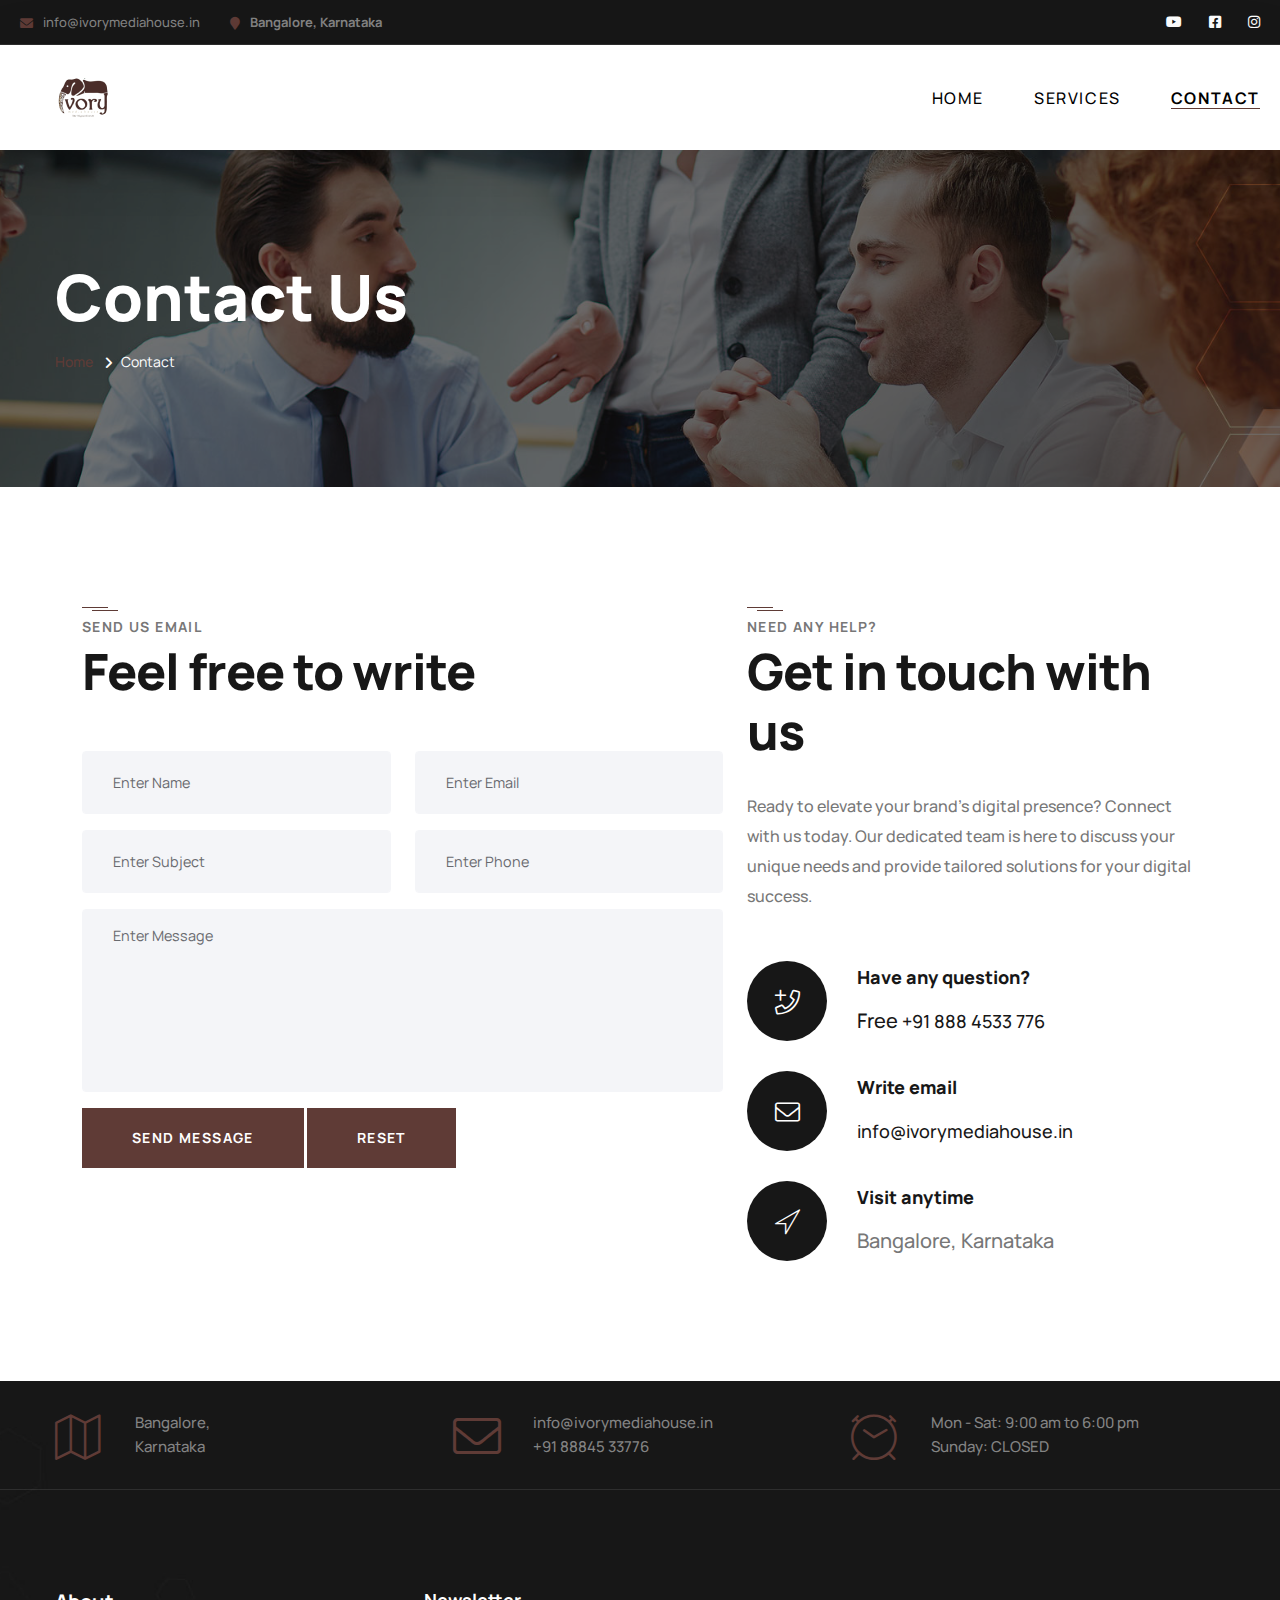
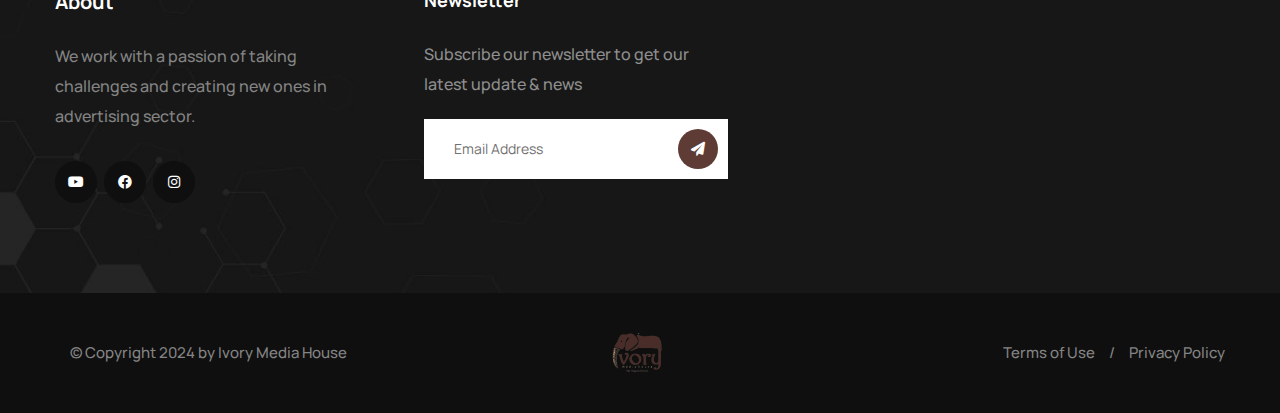
==== commit 2a577aba: "Final Changes" ====
--- a/contact.html
+++ b/contact.html
@@ -57,7 +57,9 @@
               <ul class="list-style-one">
                 <li>
                   <i class="fa fa-envelope"></i>
-                  <a href="mailto:needhelp@company.com">needhelp@company.com</a>
+                  <a href="mailto:info@ivorymediahouse.in"
+                    >info@ivorymediahouse.in</a
+                  >
                 </li>
                 <li><i class="fa fa-map-marker"></i> Bangalore, Karnataka</li>
               </ul>
@@ -69,10 +71,16 @@
                   <a href="#"><span class="fab fa-youtube"></span></a>
                 </li>
                 <li>
-                  <a href="#"><span class="fab fa-facebook-square"></span></a>
+                  <a
+                    href="https://www.facebook.com/profile.php?id=61555049750776&mibextid=LQQJ4d"
+                    ><span class="fab fa-facebook-square"></span
+                  ></a>
                 </li>
                 <li>
-                  <a href="#"><span class="fab fa-instagram"></span></a>
+                  <a
+                    href="https://www.instagram.com/ivorymediahouse.in?igsh=ODA1NTc5OTg5Nw=="
+                    ><span class="fab fa-instagram"></span
+                  ></a>
                 </li>
               </ul>
             </div>
@@ -80,7 +88,7 @@
         </div>
         <!-- Header Top -->
 
-        <div class="header-lower">
+        <div class="header-lower" style="background-color: #fff">
           <!-- Main box -->
           <div class="main-box">
             <div class="logo-box">
@@ -97,26 +105,28 @@
             <div class="nav-outer">
               <nav class="nav main-menu">
                 <ul class="navigation">
-                  <li class="current">
-                    <a href="index.html">Home</a>
+                  <li class="">
+                    <a href="index.html" style="color: black">Home</a>
                   </li>
                   <li class="">
-                    <a href="services.html">Services</a>
+                    <a href="services.html" style="color: black">Services</a>
                   </li>
-                  <li><a href="contact.html">Contact</a></li>
+                  <li class="current">
+                    <a href="contact.html" style="color: black">Contact</a>
+                  </li>
                 </ul>
               </nav>
               <!-- Main Menu End-->
             </div>
 
             <div class="outer-box">
-              <a href="tel:+918884533776" class="info-btn">
-                <i class="icon flaticon-phone-ringing"></i>
+              <a href="tel:+918884533776" class="info-btn" style="color: black">
+                <i class="icon flaticon-phone-ringing" style="color: black"></i>
                 +91 88845 33776
               </a>
               <!-- Mobile Nav toggler -->
               <div class="mobile-nav-toggler">
-                <span class="icon lnr-icon-bars"></span>
+                <span class="icon lnr-icon-bars" style="color: black"></span>
               </div>
             </div>
           </div>
@@ -146,7 +156,7 @@
                 <div class="contact-info-box">
                   <i class="icon lnr-icon-phone-handset"></i>
                   <span class="title">Call Now</span>
-                  <a href="tel:+92880098670">+92 (8800) - 98670</a>
+                  <a href="tel:+918884533776">+91 8884 533 776</a>
                 </div>
               </li>
               <li>
@@ -190,10 +200,7 @@
           </button>
 
           <div class="search-inner">
-            <form
-              method="post"
-              action="https://html.kodesolution.com/2023/Ivory Media House-html/index.html"
-            >
+            <form>
               <div class="form-group">
                 <input
                   type="search"
@@ -271,13 +278,7 @@
                 <h2>Feel free to write</h2>
               </div>
               <!-- Contact Form -->
-              <form
-                id="contact_form"
-                name="contact_form"
-                class=""
-                action="https://html.kodesolution.com/2023/Ivory Media House-html/includes/sendmail.php"
-                method="post"
-              >
+              <form id="contact_form" name="contact_form" class="" netlify>
                 <div class="row">
                   <div class="col-sm-6">
                     <div class="mb-3">
@@ -384,8 +385,8 @@
                     </div>
                     <div class="text">
                       <h6>Write email</h6>
-                      <a href="mailto:needhelp@company.com"
-                        >needhelp@company.com</a
+                      <a href="mailto:info@ivorymediahouse.in"
+                        >info@ivorymediahouse.in</a
                       >
                     </div>
                   </li>
@@ -425,7 +426,7 @@
                 <div class="inner">
                   <i class="icon lnr-icon-envelope1"></i>
                   <div class="text">
-                    <a href="#">needhelp@company.com</a>
+                    <a href="#">info@ivorymediahouse.in</a>
                     <a href="tel:+918884533776">+91 88845 33776</a>
                   </div>
                 </div>
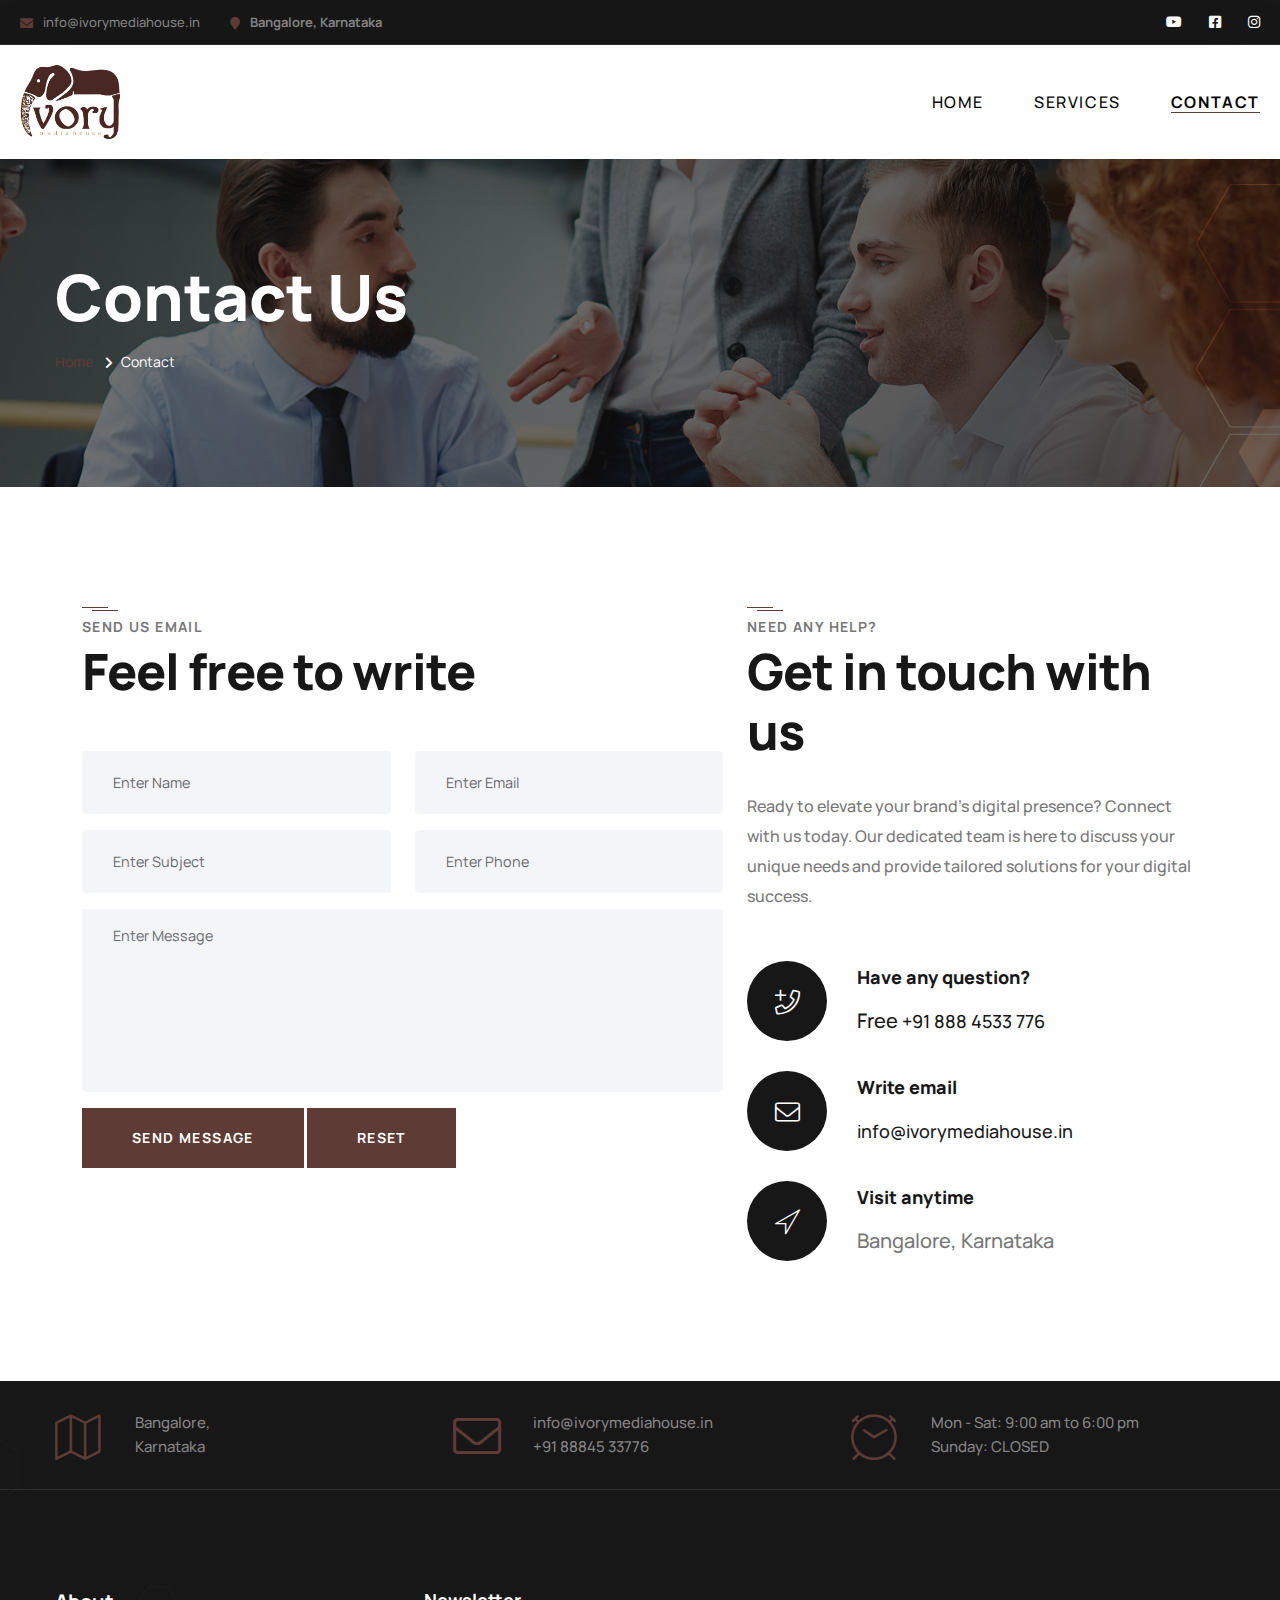
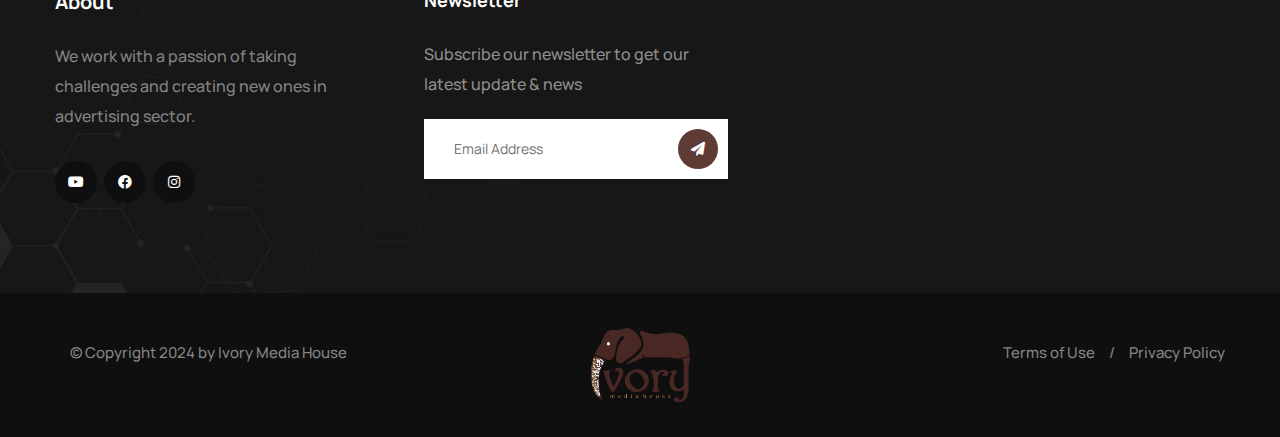
==== commit 4e36d924: "Final Chanegs are done" ====
--- a/contact.html
+++ b/contact.html
@@ -68,11 +68,14 @@
             <div class="top-right">
               <ul class="social-icon-one">
                 <li>
-                  <a href="#"><span class="fab fa-youtube"></span></a>
+                  <a
+                    href="https://youtube.com/@Ivorymediahouse?si=JEV3z6SV3dCOINl1"
+                    ><span class="fab fa-youtube"></span
+                  ></a>
                 </li>
                 <li>
                   <a
-                    href="https://www.facebook.com/profile.php?id=61555049750776&mibextid=LQQJ4d"
+                    href="https://www.facebook.com/profile.php?id=61555049750776&mibextid=nwBsNb"
                     ><span class="fab fa-facebook-square"></span
                   ></a>
                 </li>
@@ -94,7 +97,11 @@
             <div class="logo-box">
               <div class="logo">
                 <a href="index.html"
-                  ><img src="images/logo.png" alt="" title="Tronis"
+                  ><img
+                    src="images/logo.png"
+                    alt=""
+                    title="Tronis"
+                    style="width: 100px"
                 /></a>
               </div>
 
@@ -141,7 +148,11 @@
             <div class="upper-box">
               <div class="nav-logo">
                 <a href="index.html"
-                  ><img src="images/logo.png" alt="" title=""
+                  ><img
+                    src="images/logo.png"
+                    alt=""
+                    title="Tronis"
+                    style="width: 100px"
                 /></a>
               </div>
               <div class="close-btn"><i class="icon fa fa-times"></i></div>
@@ -179,13 +190,22 @@
 
             <ul class="social-links">
               <li>
-                <a href="#"><i class="fab fa-youtube"></i></a>
+                <a
+                  href="https://youtube.com/@Ivorymediahouse?si=JEV3z6SV3dCOINl1"
+                  ><i class="fab fa-youtube"></i
+                ></a>
               </li>
               <li>
-                <a href="#"><i class="fab fa-facebook-f"></i></a>
+                <a
+                  href="https://www.facebook.com/profile.php?id=61555049750776&mibextid=nwBsNb"
+                  ><i class="fab fa-facebook-f"></i
+                ></a>
               </li>
               <li>
-                <a href="#"><i class="fab fa-instagram"></i></a>
+                <a
+                  href="https://www.instagram.com/ivorymediahouse.in?igsh=ODA1NTc5OTg5Nw=="
+                  ><i class="fab fa-instagram"></i
+                ></a>
               </li>
             </ul>
           </nav>
@@ -278,7 +298,7 @@
                 <h2>Feel free to write</h2>
               </div>
               <!-- Contact Form -->
-              <form id="contact_form" name="contact_form" class="" netlify>
+              <form name="contact_form" class="" netlify>
                 <div class="row">
                   <div class="col-sm-6">
                     <div class="mb-3">
@@ -459,13 +479,22 @@
                     </div>
                     <ul class="social-icon-two">
                       <li>
-                        <a href="#"><i class="fab fa-youtube"></i></a>
+                        <a
+                          href="https://youtube.com/@Ivorymediahouse?si=JEV3z6SV3dCOINl1"
+                          ><i class="fab fa-youtube"></i
+                        ></a>
                       </li>
                       <li>
-                        <a href="#"><i class="fab fa-facebook"></i></a>
+                        <a
+                          href="https://www.facebook.com/profile.php?id=61555049750776&mibextid=nwBsNb"
+                          ><i class="fab fa-facebook"></i
+                        ></a>
                       </li>
                       <li>
-                        <a href="#"><i class="fab fa-instagram"></i></a>
+                        <a
+                          href="https://www.instagram.com/ivorymediahouse.in?igsh=ODA1NTc5OTg5Nw=="
+                          ><i class="fab fa-instagram"></i
+                        ></a>
                       </li>
                     </ul>
                   </div>
@@ -510,7 +539,12 @@
             <div class="row">
               <div class="logo-column col-lg-4 col-md-4 order-2">
                 <div class="footer-logo">
-                  <img src="images/logo.png" alt="" />
+                  <img
+                    src="images/logo.png"
+                    alt=""
+                    title="Tronis"
+                    style="width: 100px"
+                  />
                 </div>
               </div>
               <div class="links-column col-lg-4 col-md-4 order-3">
--- a/css/style.css
+++ b/css/style.css
@@ -13490,3 +13490,22 @@
 .footer-bottom .footer-links li a:hover {
   color: #ffffff;
 }
+
+.float-bt {
+  position: fixed;
+  width: 50px;
+  height: 50px;
+  bottom: 75px;
+  right: 18px;
+  background-color: #25d366;
+  color: #fff;
+  border-radius: 50px;
+  text-align: center;
+  font-size: 30px;
+  box-shadow: 2px 2px 3px #999;
+  z-index: 100;
+}
+
+.my-float {
+  margin-top: 11px;
+}
